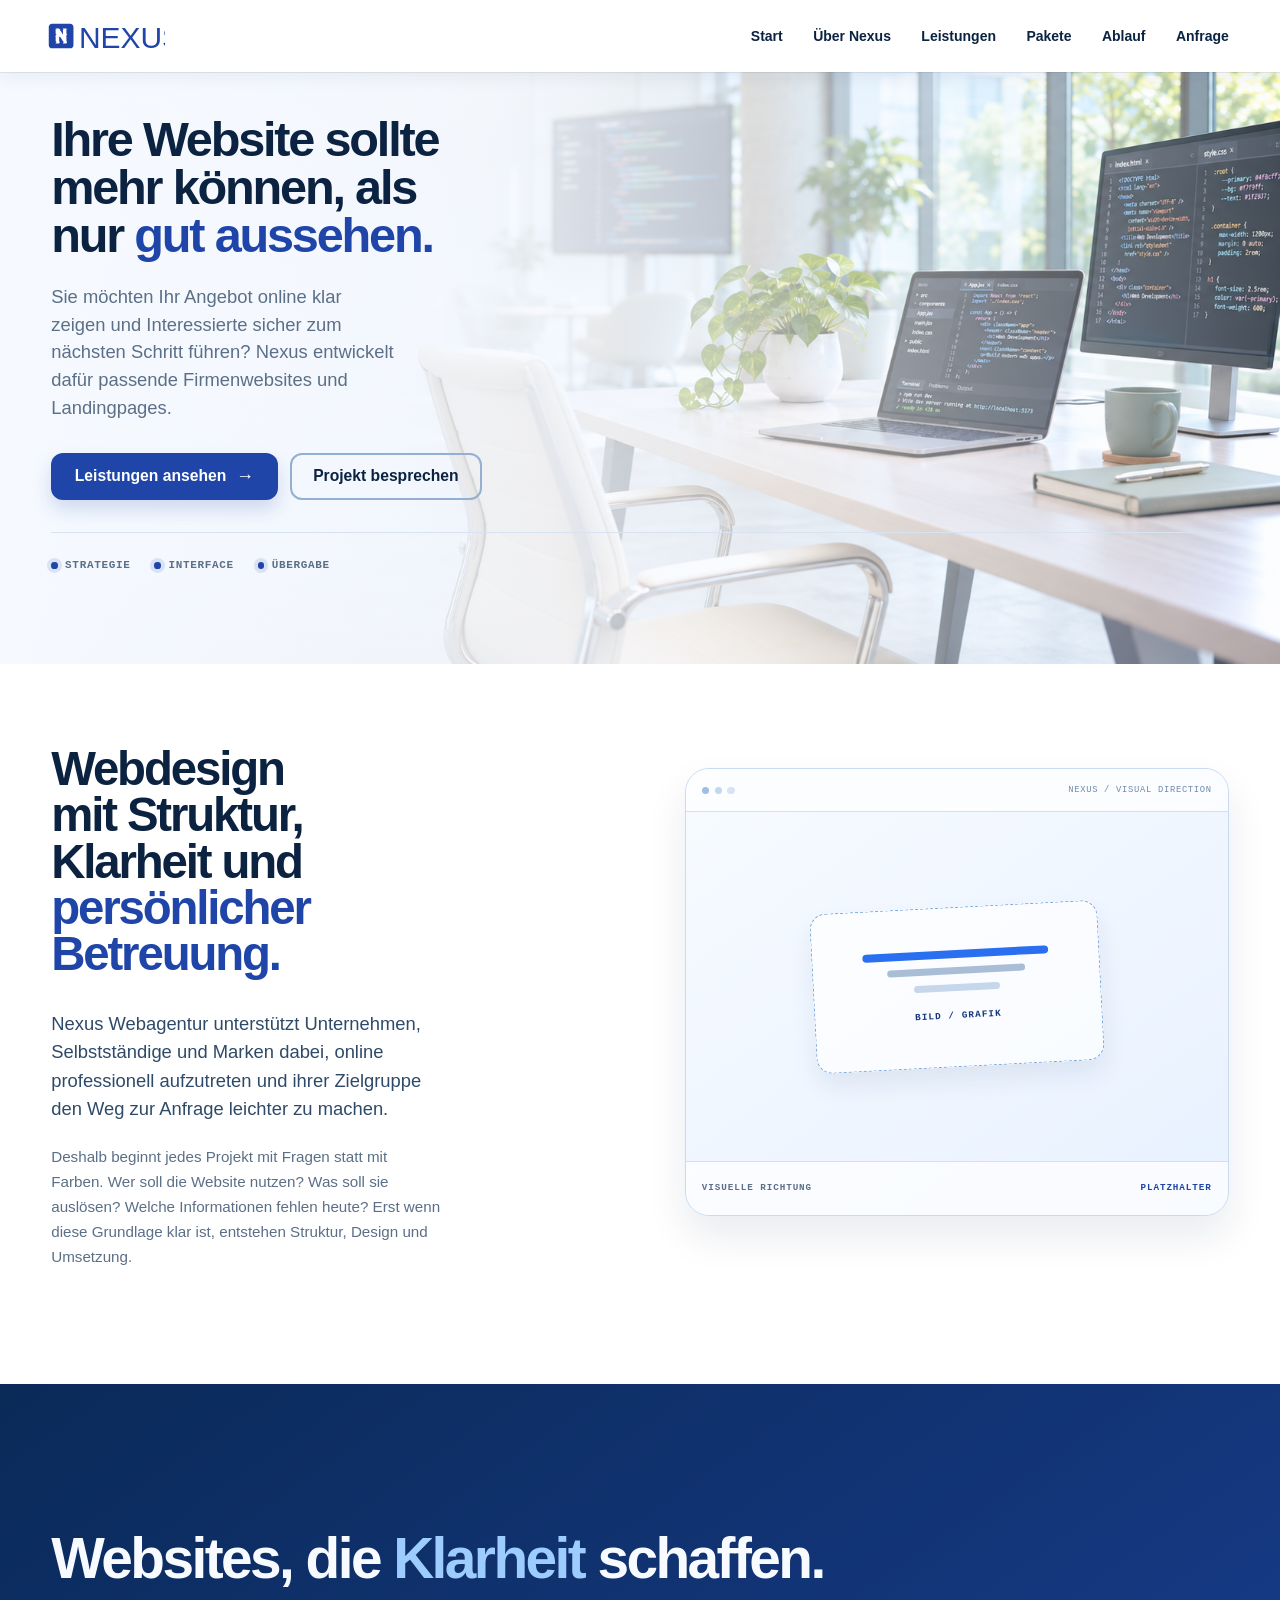
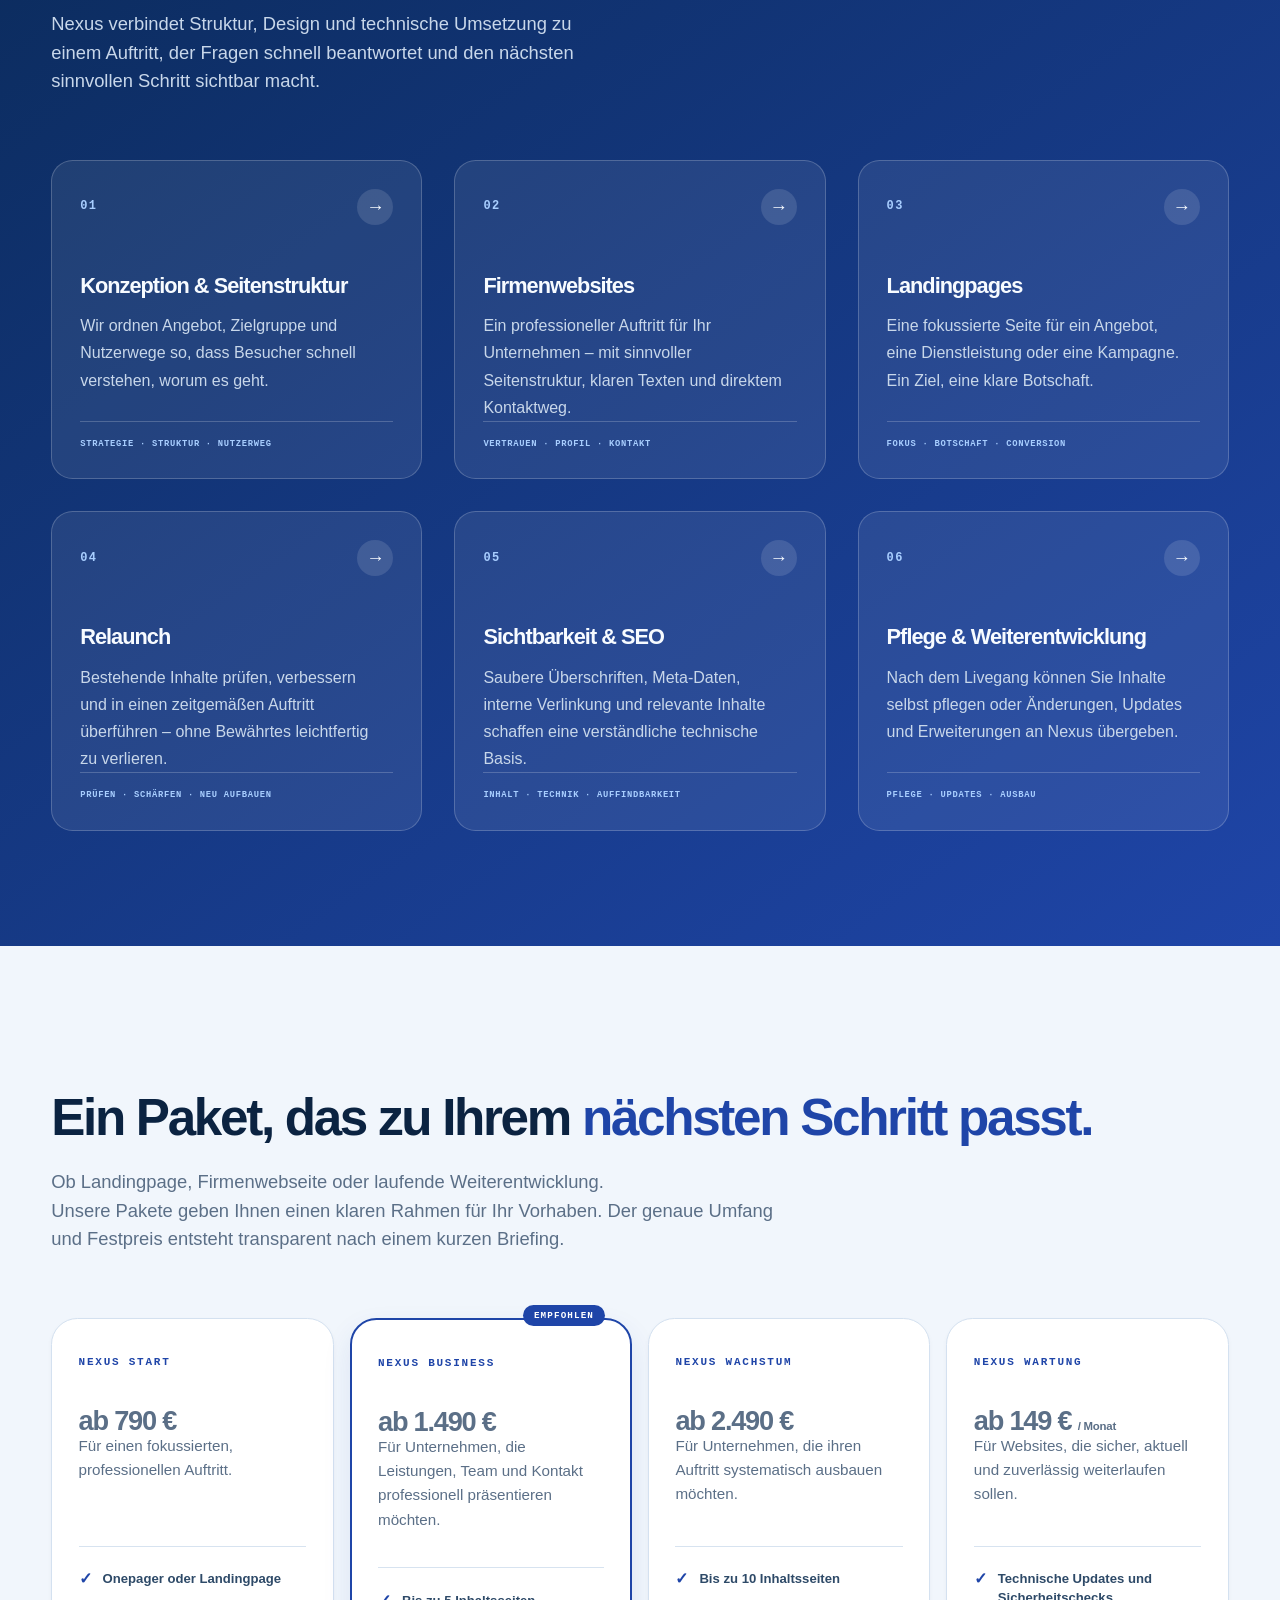
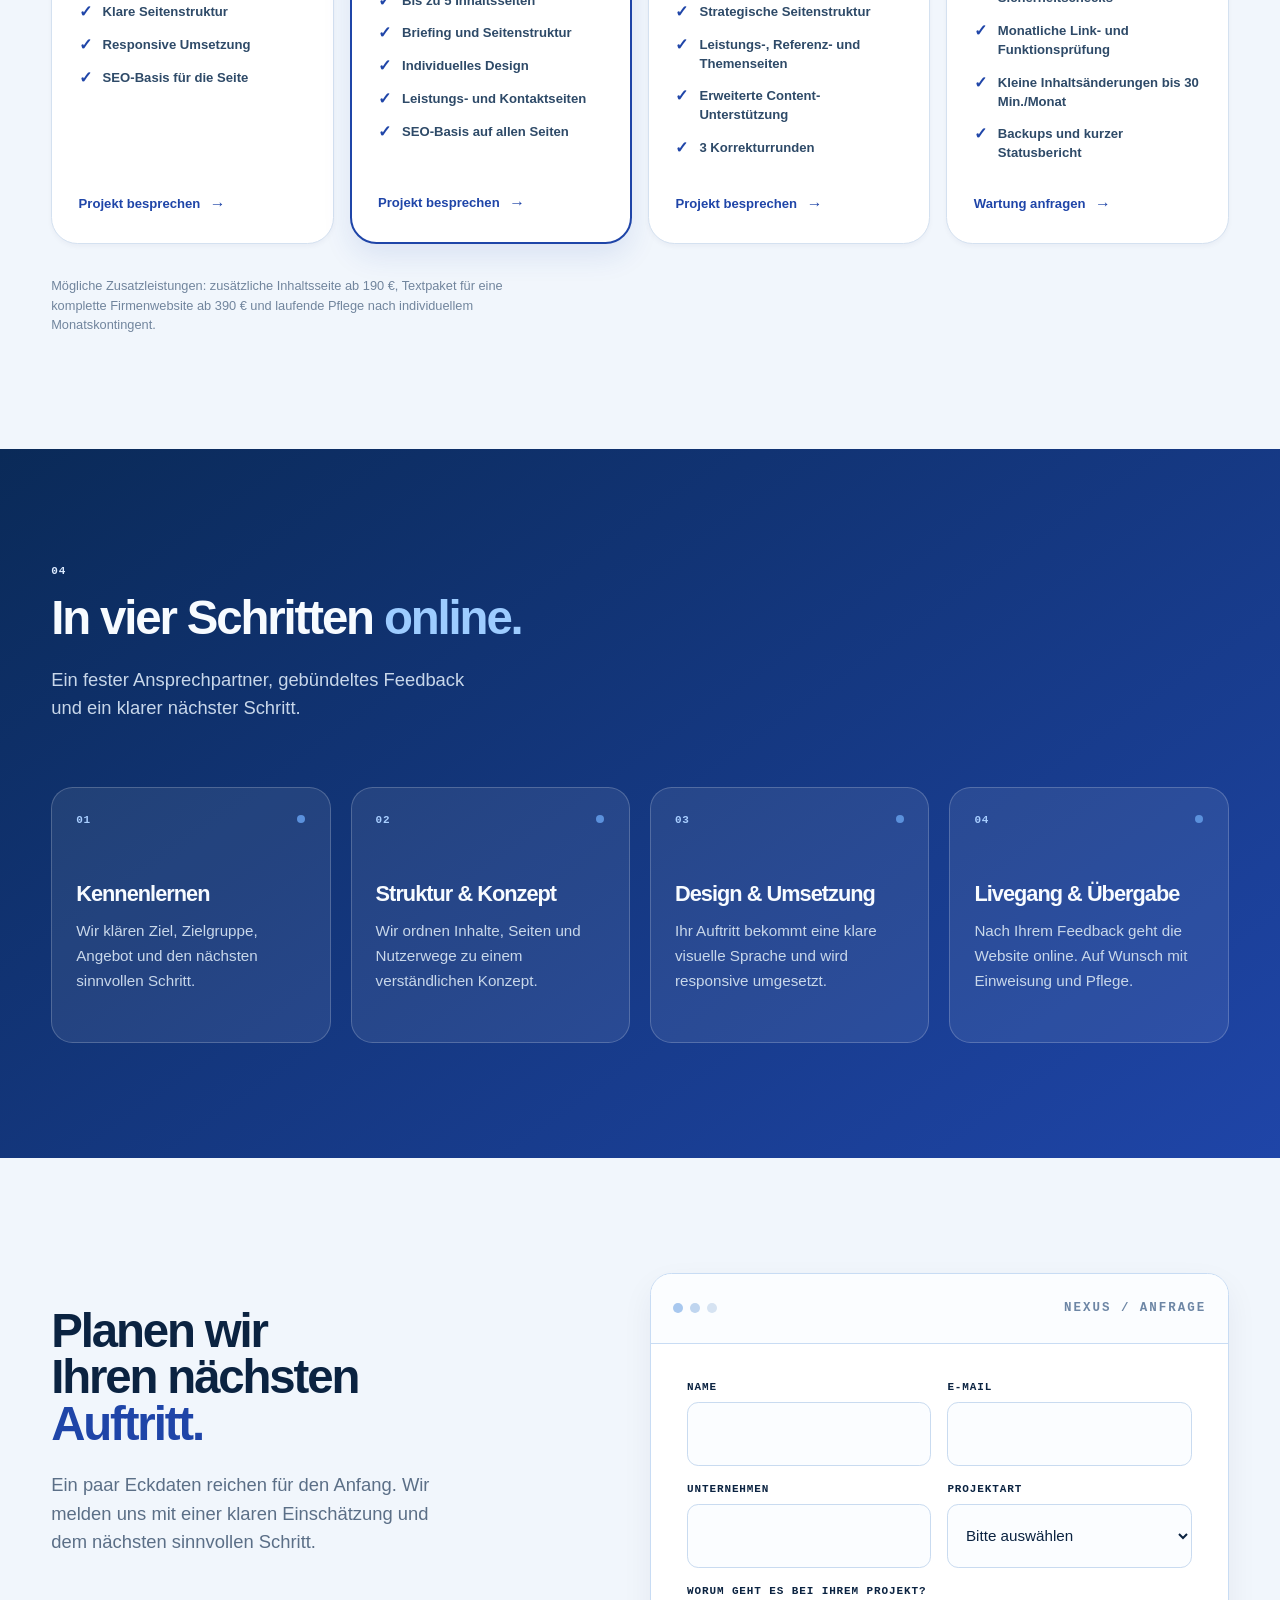
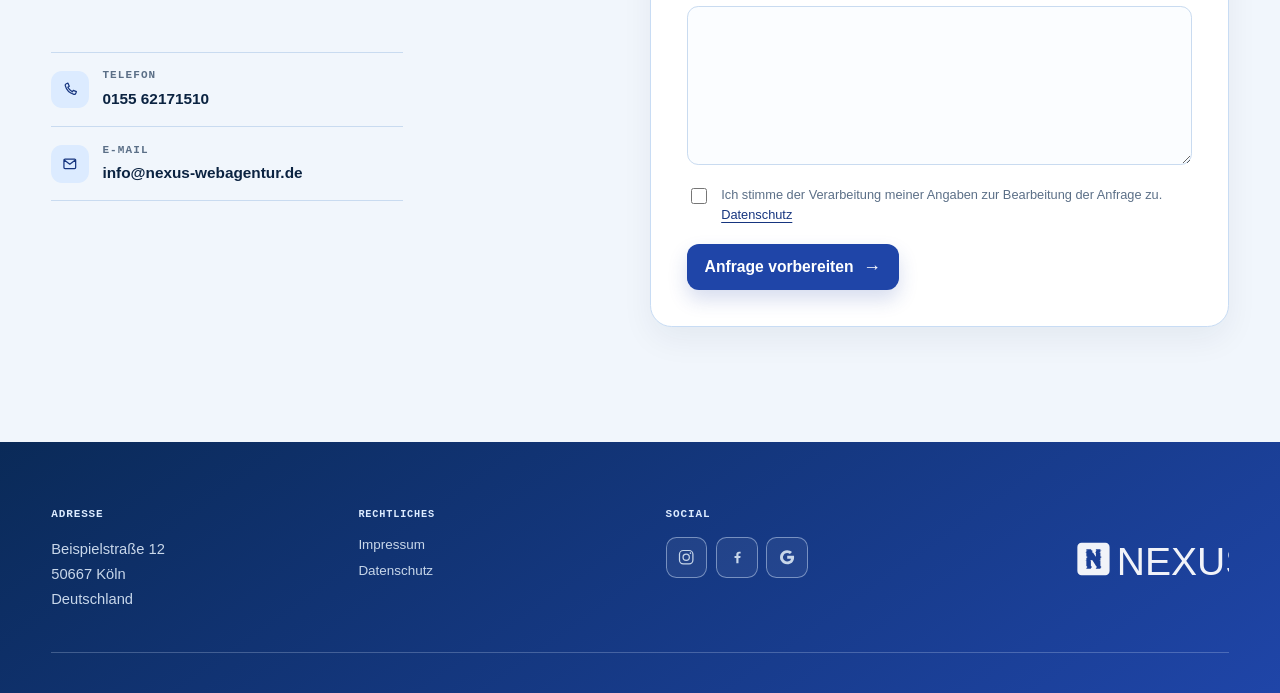
==== pilot-website/index.html @ 5e04eb4c "Hide secondary hero action on mobile" ====
<!doctype html>
<html lang="de">
  <head>
    <meta charset="utf-8">
    <meta name="viewport" content="width=device-width, initial-scale=1">
    <meta name="robots" content="noindex,nofollow,noarchive">
    <meta name="description" content="Nexus entwickelt klare Firmenwebsites und Landingpages für Unternehmen – strukturiert, verständlich und auf den nächsten Schritt ausgerichtet.">
    <title>Nexus Webagentur · Websites und Landingpages</title>
    <link rel="stylesheet" href="styles.css?v=20261118r">
    <style id="nexus-hero-override">
      /* Nexus hero direction: full-width sticky navigation and the supplied original asset. */
      .site-header {
        position: sticky;
        inset-block-start: 0;
        inline-size: 100%;
        margin-block: 0 -4.5rem;
        border-block-end: 1px solid rgb(13 35 74 / 0.08);
        background: transparent !important;
        box-shadow: none;
        -webkit-backdrop-filter: none;
        backdrop-filter: none;
      }

      .site-header::before {
        position: fixed;
        inset-block-start: 0;
        inset-inline-start: 50%;
        inset-inline-end: auto;
        z-index: 0;
        inline-size: 100vw;
        block-size: 4.5rem;
        background: rgb(255 255 255 / 1);
        box-shadow: 0 0.35rem 1rem rgb(13 35 74 / 0.06);
        content: "";
        pointer-events: none;
        transform: translateX(-50%);
        transition: background 180ms ease;
      }

      .site-header[data-scrolled] {
        /* The sticky header itself owns the single full-width surface. */
        background: transparent !important;
        box-shadow: none;
        -webkit-backdrop-filter: none;
        backdrop-filter: none;
      }

      .site-header[data-scrolled]::before {
        background: rgb(255 255 255 / 0.78);
        box-shadow: 0 0.6rem 1.5rem rgb(13 35 74 / 0.1);
        -webkit-backdrop-filter: blur(1rem);
        backdrop-filter: blur(1rem);
      }

      .site-header > .header-inner {
        width: min(calc(100% - 2 * var(--gutter)), var(--content-max));
        max-inline-size: var(--content-max);
        margin-inline: auto;
        padding-inline-end: 0;
        position: relative;
        z-index: 1;
        /* Keep the full-width header as the only translucent surface. */
        border: 0 !important;
        border-radius: 0 !important;
        background: transparent !important;
        box-shadow: none !important;
        -webkit-backdrop-filter: none !important;
        backdrop-filter: none !important;
      }

      .primary-nav {
        justify-self: end;
      }

      .primary-nav ul {
        justify-content: flex-end;
        gap: 0.3rem;
      }

      @media (min-width: 901px) {
        .primary-nav {
          grid-column: 2 / -1;
        }

        .primary-nav li:last-child a {
          padding-inline-end: 0;
        }
      }

      .wordmark__logo {
        display: block;
        inline-size: clamp(7.5rem, 10vw, 9rem);
        block-size: auto;
        max-block-size: 2.35rem;
        object-fit: contain;
      }

      .section-rail {
        display: none !important;
      }

      .section-rail + main .container {
        max-inline-size: var(--content-max);
      }

      .hero {
        background:
          linear-gradient(90deg, rgb(247 250 255 / 0.96) 0%, rgb(247 250 255 / 0.84) 43%, rgb(247 250 255 / 0.18) 100%),
          url("assets/hero-background.png") center / cover no-repeat;
      }

      .hero-grid {
        grid-template-columns: minmax(0, 1fr);
        gap: clamp(2rem, 5vw, 5rem);
        min-block-size: auto;
        padding-block: clamp(5rem, 9vw, 8rem) clamp(4rem, 7vw, 6rem);
      }

      .hero h1 {
        max-width: 20ch;
        font-size: var(--type-h1-size);
        line-height: 0.98;
      }

      .hero-title__accent {
        color: var(--color-signal-blue);
      }

      .hero__lead {
        max-width: 34ch;
        font-size: var(--type-lead-size);
      }

      .hero__actions .button,
      .button {
        border-radius: 0.75rem;
      }

      .hero__actions .button {
        padding-inline: 1.35rem;
      }

      .button__arrow {
        margin-inline-start: 0.6rem;
        font-size: 1.15em;
        line-height: 1;
      }

      .hero-media {
        display: none;
      }

      .hero-media img {
        display: block;
        inline-size: min(100%, 40rem);
        block-size: auto;
        object-fit: contain;
      }

      @media (max-width: 900px) {
        .hero {
          background:
            linear-gradient(90deg, rgb(247 250 255 / 0.96) 0%, rgb(247 250 255 / 0.84) 43%, rgb(247 250 255 / 0.18) 100%),
            url("assets/hero-mobile-code-portrait.png") center / cover no-repeat;
        }

        .site-header {
          margin-block-end: 0;
        }

        .primary-nav {
          justify-self: stretch;
        }

        .hero-grid {
          grid-template-columns: 1fr;
          padding-block-start: 3rem;
        }

        .hero-media {
          display: none;
        }

        .hero-media img {
          inline-size: min(100%, 34rem);
        }

        .hero::before {
          display: none;
        }
      }
    </style>
    <script src="site.js?v=20261117o" defer></script>
  </head>
  <body class="site-home">
    <a class="skip-link" href="#main">Zum Inhalt springen</a>

    <header class="site-header">
      <div class="container header-inner">
        <a class="wordmark" href="#start" aria-label="Nexus Startseite">
          <img class="wordmark__logo" src="assets/nexus-logo.svg" alt="Nexus">
        </a>
        <button class="menu-toggle" type="button" data-menu-toggle aria-expanded="false" aria-controls="primary-menu">Menü</button>
        <nav class="primary-nav" id="primary-menu" aria-label="Hauptnavigation" data-content-plan-id="C-002">
          <ul>
            <li><a href="#start" aria-current="location">Start</a></li>
            <li><a href="#ueber-nexus">Über Nexus</a></li>
            <li><a href="#leistungen">Leistungen</a></li>
            <li><a href="#pakete">Pakete</a></li>
            <li><a href="#ablauf">Ablauf</a></li>
            <li><a href="#anfrage">Anfrage</a></li>
          </ul>
        </nav>
      </div>
    </header>

    <aside class="section-rail" data-section-rail aria-label="Schnellnavigation">
      <span class="section-rail__label">Abschnitte</span>
      <nav aria-label="Seitenabschnitte">
        <a href="#start" aria-label="Zum Abschnitt Start" aria-current="location"><span class="section-rail__number">–</span><span class="section-rail__name">Start</span></a>
        <a href="#ueber-nexus" aria-label="Zum Abschnitt Über Nexus"><span class="section-rail__number">01</span><span class="section-rail__name">Über Nexus</span></a>
        <a href="#leistungen" aria-label="Zum Abschnitt Leistungen"><span class="section-rail__number">02</span><span class="section-rail__name">Leistungen</span></a>
        <a href="#pakete" aria-label="Zum Abschnitt Pakete"><span class="section-rail__number">03</span><span class="section-rail__name">Pakete</span></a>
        <a href="#ablauf" aria-label="Zum Abschnitt Ablauf"><span class="section-rail__number">04</span><span class="section-rail__name">Ablauf</span></a>
        <a href="#anfrage" aria-label="Zum Abschnitt Anfrage"><span class="section-rail__number">05</span><span class="section-rail__name">Anfrage</span></a>
      </nav>
    </aside>

    <main id="main" tabindex="-1">
      <section class="hero" id="start" aria-labelledby="hero-title">
        <div class="container hero-grid">
          <div class="hero__copy">
            <h1 id="hero-title">Ihre Website sollte mehr können, als nur <span class="hero-title__accent">gut aussehen.</span></h1>
            <p class="hero__lead">Sie möchten Ihr Angebot online klar zeigen und Interessierte sicher zum nächsten Schritt führen? Nexus entwickelt dafür passende Firmenwebsites und Landingpages.</p>
            <div class="hero__actions">
              <a class="button button--signal" href="#leistungen">Leistungen ansehen <span class="button__arrow" aria-hidden="true">→</span></a>
              <a class="button button--outline-light" href="#anfrage">Projekt besprechen</a>
            </div>
            <div class="hero__signal-rail" aria-label="Arbeitsfelder">
              <span>Strategie</span>
              <span>Interface</span>
              <span>Übergabe</span>
            </div>
          </div>

          <div class="hero-media">
            <svg class="hero-vector" viewBox="0 0 820 590" role="img" aria-labelledby="hero-vector-title hero-vector-desc">
              <title id="hero-vector-title">Digitale Website mit mehr Anfragen</title>
              <desc id="hero-vector-desc">Eine responsive Website auf Laptop und Smartphone mit Anfrage-, Analyse- und Kontaktkarten.</desc>
              <defs>
                <linearGradient id="hero-vector-screen" x1="0" x2="1" y1="0" y2="1">
                  <stop offset="0" stop-color="#f9fbff" />
                  <stop offset="1" stop-color="#dceaff" />
                </linearGradient>
                <linearGradient id="hero-vector-blue" x1="0" x2="1" y1="0" y2="1">
                  <stop offset="0" stop-color="#1f45a8" />
                  <stop offset="1" stop-color="#1f45a8" />
                </linearGradient>
                <linearGradient id="hero-vector-card" x1="0" x2="1" y1="0" y2="1">
                  <stop offset="0" stop-color="#ffffff" />
                  <stop offset="1" stop-color="#f0f6ff" />
                </linearGradient>
                <filter id="hero-vector-shadow" x="-30%" y="-30%" width="160%" height="180%">
                  <feDropShadow dx="0" dy="14" stdDeviation="13" flood-color="#183861" flood-opacity="0.18" />
                </filter>
                <filter id="hero-vector-soft-shadow" x="-30%" y="-30%" width="160%" height="180%">
                  <feDropShadow dx="0" dy="8" stdDeviation="7" flood-color="#183861" flood-opacity="0.16" />
                </filter>
                <clipPath id="hero-vector-screen-clip">
                  <rect x="190" y="138" width="500" height="276" rx="8" />
                </clipPath>
              </defs>

              <g class="hero-vector__ground" aria-hidden="true">
                <rect x="126" y="500" width="584" height="14" rx="7" fill="#9eb8d8" opacity="0.28" />
              </g>

              <g class="hero-vector__laptop" filter="url(#hero-vector-shadow)">
                <rect x="172" y="92" width="536" height="342" rx="24" fill="#f9fbff" stroke="#23344f" stroke-width="7" />
                <rect x="190" y="111" width="500" height="303" rx="8" fill="url(#hero-vector-screen)" />
                <g clip-path="url(#hero-vector-screen-clip)">
                  <rect x="190" y="138" width="80" height="276" fill="#102f61" />
                  <text x="207" y="166" fill="#a9c8f4" font-family="Avenir Next, Segoe UI, sans-serif" font-size="10" font-weight="700" letter-spacing="1.8">NEXUS / WEB</text>
                  <rect x="208" y="188" width="44" height="6" rx="3" fill="#ffffff" />
                  <rect x="208" y="207" width="36" height="5" rx="2.5" fill="#8199ba" />
                  <rect x="208" y="224" width="48" height="5" rx="2.5" fill="#8199ba" />
                  <rect x="208" y="241" width="30" height="5" rx="2.5" fill="#8199ba" />
                  <rect x="202" y="273" width="55" height="24" rx="12" fill="#1f45a8" />
                  <text x="280" y="161" fill="#5b6f87" font-family="SF Mono, Menlo, monospace" font-size="9" font-weight="700" letter-spacing="1.4">NEXUS / CONVERSION SYSTEM</text>
                  <text x="280" y="205" fill="#0b2341" font-family="Avenir Next, Segoe UI, sans-serif" font-size="25" font-weight="800" letter-spacing="-0.8">Mehr Anfragen.</text>
                  <text x="280" y="228" fill="#1f45a8" font-family="Avenir Next, Segoe UI, sans-serif" font-size="15" font-weight="700">Klarer Kontakt.</text>
                  <rect x="280" y="250" width="154" height="8" rx="4" fill="#8199ba" opacity="0.9" />
                  <rect x="280" y="266" width="126" height="7" rx="3.5" fill="#bfd0e5" />
                  <rect x="280" y="282" width="92" height="7" rx="3.5" fill="#d4e0ef" />
                  <text x="280" y="310" fill="#5b6f87" font-family="SF Mono, Menlo, monospace" font-size="7.5" font-weight="700" letter-spacing="1">STRATEGIE / INTERFACE</text>
                  <rect x="280" y="322" width="154" height="7" rx="3.5" fill="#a9bfdc" />
                  <rect x="280" y="338" width="128" height="7" rx="3.5" fill="#d4e0ef" />
                  <rect x="280" y="358" width="84" height="22" rx="11" fill="url(#hero-vector-blue)" />
                  <text x="305" y="372" fill="#ffffff" font-family="Avenir Next, Segoe UI, sans-serif" font-size="8.5" font-weight="800">Kontakt</text>
                  <rect x="464" y="250" width="192" height="144" rx="10" fill="#ffffff" stroke="#bfd2eb" stroke-width="2" />
                  <rect x="478" y="264" width="164" height="84" rx="7" fill="#edf4ff" stroke="#d1e0f2" stroke-width="1.5" stroke-dasharray="5 4" />
                  <path d="M493 325l23-28 18 16 24-26 28 28" fill="none" stroke="#1f45a8" stroke-width="3" stroke-linecap="round" stroke-linejoin="round" />
                  <circle cx="606" cy="287" r="7" fill="#dcebff" />
                  <path d="M602 287h8m-4-4v8" stroke="#1f45a8" stroke-width="1.7" stroke-linecap="round" />
                  <rect x="493" y="365" width="76" height="5" rx="2.5" fill="#8199ba" />
                  <rect x="493" y="378" width="116" height="5" rx="2.5" fill="#d4e0ef" />
                  <text x="493" y="370" fill="#1f45a8" font-family="SF Mono, Menlo, monospace" font-size="7" font-weight="700" letter-spacing="0.8">BILD / UI</text>
                </g>
                <rect x="190" y="111" width="500" height="27" rx="8" fill="#edf2f9" />
                <circle cx="210" cy="124" r="5" fill="#ef4d4d" />
                <circle cx="227" cy="124" r="5" fill="#f6b73c" />
                <circle cx="244" cy="124" r="5" fill="#54a947" />
                <rect x="275" y="120" width="78" height="8" rx="4" fill="#a9b8ca" />
                <rect x="602" y="119" width="56" height="10" rx="5" fill="#1f45a8" />
                <path d="M126 448H712L665 485H174Z" fill="#d8e2ef" stroke="#23344f" stroke-width="5" stroke-linejoin="round" />
                <path d="M174 485H665" stroke="#9eb1c9" stroke-width="5" stroke-linecap="round" />
              </g>

              <g class="hero-vector__phone" transform="rotate(-5 175 363)" filter="url(#hero-vector-soft-shadow)">
                <rect x="96" y="218" width="158" height="292" rx="28" fill="#ffffff" stroke="#23344f" stroke-width="6" />
                <rect x="110" y="245" width="130" height="245" rx="17" fill="#f4f8ff" />
                <rect x="151" y="230" width="48" height="8" rx="4" fill="#23344f" />
                <text x="124" y="271" fill="#1f45a8" font-family="SF Mono, Menlo, monospace" font-size="8" font-weight="700" letter-spacing="1">NEXUS</text>
                <rect x="124" y="292" width="86" height="8" rx="4" fill="#0b2341" />
                <rect x="124" y="309" width="66" height="7" rx="3.5" fill="#8199ba" />
                <rect x="124" y="326" width="77" height="7" rx="3.5" fill="#bfd0e5" />
                <rect x="124" y="350" width="102" height="62" rx="10" fill="#dcebff" />
                <path d="M132 399l22-28 20 16 22-24 22 23" fill="none" stroke="#1f45a8" stroke-width="3" stroke-linecap="round" stroke-linejoin="round" />
                <rect x="124" y="430" width="102" height="26" rx="13" fill="#1f45a8" />
                <text x="139" y="447" fill="#ffffff" font-family="Avenir Next, Segoe UI, sans-serif" font-size="8" font-weight="800" textLength="73" lengthAdjust="spacingAndGlyphs">Anfrage senden</text>
                <rect x="124" y="467" width="57" height="6" rx="3" fill="#8199ba" />
                <rect x="124" y="480" width="76" height="6" rx="3" fill="#d0dceb" />
              </g>

              <g class="hero-vector__float hero-vector__float--analytics" filter="url(#hero-vector-soft-shadow)">
                <rect x="72" y="86" width="190" height="112" rx="16" fill="url(#hero-vector-card)" stroke="#bfd2eb" stroke-width="2" />
                <text x="92" y="111" fill="#5b6f87" font-family="Avenir Next, Segoe UI, sans-serif" font-size="12" font-weight="800">Anfragen</text>
                <text x="92" y="137" fill="#0b2341" font-family="Avenir Next, Segoe UI, sans-serif" font-size="25" font-weight="800">+38%</text>
                <path d="M94 176c20-25 34-4 49-26s27 9 42-9 31 5 55-30" fill="none" stroke="#1f45a8" stroke-width="4" stroke-linecap="round" />
                <path d="M94 180H238" stroke="#d7e3f0" stroke-width="2" />
              </g>

              <g class="hero-vector__float hero-vector__float--inquiry" filter="url(#hero-vector-soft-shadow)">
                <rect x="656" y="214" width="146" height="137" rx="16" fill="url(#hero-vector-card)" stroke="#bfd2eb" stroke-width="2" />
                <rect x="672" y="230" width="30" height="30" rx="9" fill="#dcebff" />
                <path d="M680 241h14m-7-7v14" stroke="#1f45a8" stroke-width="2" stroke-linecap="round" />
                <text x="712" y="242" fill="#5b6f87" font-family="SF Mono, Menlo, monospace" font-size="7.5" font-weight="700" letter-spacing="0.8">ANFRAGE</text>
                <text x="672" y="279" fill="#0b2341" font-family="Avenir Next, Segoe UI, sans-serif" font-size="10.5" font-weight="800">Projekt anfragen</text>
                <rect x="672" y="291" width="114" height="13" rx="6.5" fill="#edf4ff" stroke="#d5e2f2" stroke-width="1" />
                <rect x="672" y="311" width="114" height="13" rx="6.5" fill="#edf4ff" stroke="#d5e2f2" stroke-width="1" />
                <rect x="672" y="331" width="114" height="14" rx="7" fill="url(#hero-vector-blue)" />
                <text x="709" y="341" fill="#ffffff" font-family="Avenir Next, Segoe UI, sans-serif" font-size="7.3" font-weight="800" textLength="40" lengthAdjust="spacingAndGlyphs">STARTEN</text>
              </g>
            </svg>
          </div>
        </div>
      </section>

      <section class="section section--surface about-section" id="ueber-nexus" aria-labelledby="ueber-nexus-title">
        <div class="container">
          <div class="about-grid">
            <div class="about-copy">
              <p class="section-index">01 / ÜBER NEXUS</p>
              <h2 id="ueber-nexus-title">Webdesign mit Struktur, Klarheit und <span class="section-title__accent">persönlicher Betreuung.</span></h2>
              <div class="about-copy__text">
                <p class="about-copy__lead">Nexus Webagentur unterstützt Unternehmen, Selbstständige und Marken dabei, online professionell aufzutreten und ihrer Zielgruppe den Weg zur Anfrage leichter zu machen.</p>
                <p>Deshalb beginnt jedes Projekt mit Fragen statt mit Farben. Wer soll die Website nutzen? Was soll sie auslösen? Welche Informationen fehlen heute? Erst wenn diese Grundlage klar ist, entstehen Struktur, Design und Umsetzung.</p>
              </div>
            </div>

            <div class="about-visual">
              <div class="about-placeholder" role="img" aria-label="Visueller Platzhalter für eine spätere Bild- oder Grafikdatei">
                <div class="about-placeholder__chrome"><span></span><span></span><span></span><small>nexus / visual direction</small></div>
                <div class="about-placeholder__canvas">
                  <div class="about-placeholder__frame">
                    <span class="about-placeholder__bar about-placeholder__bar--long"></span>
                    <span class="about-placeholder__bar about-placeholder__bar--medium"></span>
                    <span class="about-placeholder__bar about-placeholder__bar--short"></span>
                    <span class="about-placeholder__label">Bild / Grafik</span>
                  </div>
                </div>
                <div class="about-placeholder__footer"><span>VISUELLE RICHTUNG</span><b>PLATZHALTER</b></div>
              </div>
            </div>
          </div>

        </div>
      </section>

      <section class="section section--dark" id="leistungen" aria-labelledby="leistungen-title" data-content-plan-id="C-104">
        <div class="container">
          <div class="section-intro section-intro--stacked">
            <div>
              <p class="section-index">02 / LEISTUNGEN</p>
              <h2 id="leistungen-title">Websites, die <span class="section-title__accent">Klarheit</span> schaffen.</h2>
            </div>
            <p class="section-intro__lead">Nexus verbindet Struktur, Design und technische Umsetzung zu einem Auftritt, der Fragen schnell beantwortet und den nächsten sinnvollen Schritt sichtbar macht.</p>
          </div>

          <div class="service-grid">
            <a class="service-card" href="leistung-konzeption.html">
              <div class="service-card__top">
                <span class="service-card__number">01</span>
                <span class="service-card__arrow" aria-hidden="true">→</span>
              </div>
              <h3>Konzeption &amp; Seitenstruktur</h3>
              <p>Wir ordnen Angebot, Zielgruppe und Nutzerwege so, dass Besucher schnell verstehen, worum es geht.</p>
              <span class="service-card__tag">Strategie · Struktur · Nutzerweg</span>
            </a>
            <a class="service-card" href="leistung-firmenwebsites.html">
              <div class="service-card__top">
                <span class="service-card__number">02</span>
                <span class="service-card__arrow" aria-hidden="true">→</span>
              </div>
              <h3>Firmenwebsites</h3>
              <p>Ein professioneller Auftritt für Ihr Unternehmen – mit sinnvoller Seitenstruktur, klaren Texten und direktem Kontaktweg.</p>
              <span class="service-card__tag">Vertrauen · Profil · Kontakt</span>
            </a>
            <a class="service-card" href="leistung-landingpages.html">
              <div class="service-card__top">
                <span class="service-card__number">03</span>
                <span class="service-card__arrow" aria-hidden="true">→</span>
              </div>
              <h3>Landingpages</h3>
              <p>Eine fokussierte Seite für ein Angebot, eine Dienstleistung oder eine Kampagne. Ein Ziel, eine klare Botschaft.</p>
              <span class="service-card__tag">Fokus · Botschaft · Conversion</span>
            </a>
            <a class="service-card" href="leistung-relaunch.html">
              <div class="service-card__top">
                <span class="service-card__number">04</span>
                <span class="service-card__arrow" aria-hidden="true">→</span>
              </div>
              <h3>Relaunch</h3>
              <p>Bestehende Inhalte prüfen, verbessern und in einen zeitgemäßen Auftritt überführen – ohne Bewährtes leichtfertig zu verlieren.</p>
              <span class="service-card__tag">Prüfen · Schärfen · Neu aufbauen</span>
            </a>
            <a class="service-card" href="leistung-seo.html">
              <div class="service-card__top">
                <span class="service-card__number">05</span>
                <span class="service-card__arrow" aria-hidden="true">→</span>
              </div>
              <h3>Sichtbarkeit &amp; SEO</h3>
              <p>Saubere Überschriften, Meta-Daten, interne Verlinkung und relevante Inhalte schaffen eine verständliche technische Basis.</p>
              <span class="service-card__tag">Inhalt · Technik · Auffindbarkeit</span>
            </a>
            <a class="service-card" href="leistung-pflege.html">
              <div class="service-card__top">
                <span class="service-card__number">06</span>
                <span class="service-card__arrow" aria-hidden="true">→</span>
              </div>
              <h3>Pflege &amp; Weiterentwicklung</h3>
              <p>Nach dem Livegang können Sie Inhalte selbst pflegen oder Änderungen, Updates und Erweiterungen an Nexus übergeben.</p>
              <span class="service-card__tag">Pflege · Updates · Ausbau</span>
            </a>
          </div>
        </div>
      </section>

      <section class="section section--surface" id="pakete" aria-labelledby="pakete-title">
        <div class="container">
          <div class="section-intro section-intro--stacked">
            <div>
              <p class="section-index">03 / PAKETE</p>
              <h2 id="pakete-title">Ein Paket, das zu Ihrem <span class="section-title__accent">nächsten Schritt passt.</span></h2>
            </div>
            <p class="section-intro__lead">Ob Landingpage, Firmenwebseite oder laufende Weiterentwicklung.<br>Unsere Pakete geben Ihnen einen klaren Rahmen für Ihr Vorhaben. Der genaue Umfang und Festpreis entsteht transparent nach einem kurzen Briefing.</p>
          </div>

          <div class="package-grid">
            <article class="package-slot">
              <span class="package-slot__type">Nexus Start</span>
              <p class="package-price">ab 790 €</p>
              <p class="package-description">Für einen fokussierten, professionellen Auftritt.</p>
              <ul class="package-features">
                <li><span aria-hidden="true">✓</span>Onepager oder Landingpage</li>
                <li><span aria-hidden="true">✓</span>Klare Seitenstruktur</li>
                <li><span aria-hidden="true">✓</span>Responsive Umsetzung</li>
                <li><span aria-hidden="true">✓</span>SEO-Basis für die Seite</li>
              </ul>
              <a class="package-cta" href="#anfrage">Projekt besprechen <span aria-hidden="true">→</span></a>
            </article>
            <article class="package-slot package-slot--featured">
              <span class="package-badge">Empfohlen</span>
              <span class="package-slot__type">Nexus Business</span>
              <p class="package-price">ab 1.490 €</p>
              <p class="package-description">Für Unternehmen, die Leistungen, Team und Kontakt professionell präsentieren möchten.</p>
              <ul class="package-features">
                <li><span aria-hidden="true">✓</span>Bis zu 5 Inhaltsseiten</li>
                <li><span aria-hidden="true">✓</span>Briefing und Seitenstruktur</li>
                <li><span aria-hidden="true">✓</span>Individuelles Design</li>
                <li><span aria-hidden="true">✓</span>Leistungs- und Kontaktseiten</li>
                <li><span aria-hidden="true">✓</span>SEO-Basis auf allen Seiten</li>
              </ul>
              <a class="package-cta" href="#anfrage">Projekt besprechen <span aria-hidden="true">→</span></a>
            </article>
            <article class="package-slot">
              <span class="package-slot__type">Nexus Wachstum</span>
              <p class="package-price">ab 2.490 €</p>
              <p class="package-description">Für Unternehmen, die ihren Auftritt systematisch ausbauen möchten.</p>
              <ul class="package-features">
                <li><span aria-hidden="true">✓</span>Bis zu 10 Inhaltsseiten</li>
                <li><span aria-hidden="true">✓</span>Strategische Seitenstruktur</li>
                <li><span aria-hidden="true">✓</span>Leistungs-, Referenz- und Themenseiten</li>
                <li><span aria-hidden="true">✓</span>Erweiterte Content-Unterstützung</li>
                <li><span aria-hidden="true">✓</span>3 Korrekturrunden</li>
              </ul>
              <a class="package-cta" href="#anfrage">Projekt besprechen <span aria-hidden="true">→</span></a>
            </article>
            <article class="package-slot package-slot--maintenance">
              <span class="package-slot__type">Nexus Wartung</span>
              <p class="package-price">ab 149 € <small>/ Monat</small></p>
              <p class="package-description">Für Websites, die sicher, aktuell und zuverlässig weiterlaufen sollen.</p>
              <ul class="package-features">
                <li><span aria-hidden="true">✓</span>Technische Updates und Sicherheitschecks</li>
                <li><span aria-hidden="true">✓</span>Monatliche Link- und Funktionsprüfung</li>
                <li><span aria-hidden="true">✓</span>Kleine Inhaltsänderungen bis 30 Min./Monat</li>
                <li><span aria-hidden="true">✓</span>Backups und kurzer Statusbericht</li>
              </ul>
              <a class="package-cta" href="#anfrage">Wartung anfragen <span aria-hidden="true">→</span></a>
            </article>
          </div>

          <p class="package-note">Mögliche Zusatzleistungen: zusätzliche Inhaltsseite ab 190 €, Textpaket für eine komplette Firmenwebsite ab 390 € und laufende Pflege nach individuellem Monatskontingent.</p>
        </div>
      </section>

      <section class="section section--dark" id="ablauf" aria-labelledby="ablauf-title" data-content-plan-id="C-105">
        <div class="container">
          <div class="section-intro section-intro--stacked">
            <div>
              <p class="section-index">04 / ABLAUF</p>
              <h2 id="ablauf-title">In vier Schritten <span class="section-title__accent">online.</span></h2>
            </div>
            <p class="section-intro__lead">Ein fester Ansprechpartner, gebündeltes Feedback und ein klarer nächster Schritt.</p>
          </div>

          <ol class="process-rail">
            <li class="process-step"><span class="process-step__number">01</span><h3>Kennenlernen</h3><p>Wir klären Ziel, Zielgruppe, Angebot und den nächsten sinnvollen Schritt.</p></li>
            <li class="process-step"><span class="process-step__number">02</span><h3>Struktur &amp; Konzept</h3><p>Wir ordnen Inhalte, Seiten und Nutzerwege zu einem verständlichen Konzept.</p></li>
            <li class="process-step"><span class="process-step__number">03</span><h3>Design &amp; Umsetzung</h3><p>Ihr Auftritt bekommt eine klare visuelle Sprache und wird responsive umgesetzt.</p></li>
            <li class="process-step"><span class="process-step__number">04</span><h3>Livegang &amp; Übergabe</h3><p>Nach Ihrem Feedback geht die Website online. Auf Wunsch mit Einweisung und Pflege.</p></li>
          </ol>
        </div>
      </section>

      <section class="section section--surface inquiry-section" id="anfrage" aria-labelledby="anfrage-title">
        <div class="container">
          <div class="inquiry-layout">
            <div class="inquiry-copy">
              <p class="section-index">05 / ANFRAGE</p>
              <h2 id="anfrage-title">Planen wir Ihren nächsten <span class="section-title__accent">Auftritt.</span></h2>
              <p class="inquiry-copy__lead">Ein paar Eckdaten reichen für den Anfang. Wir melden uns mit einer klaren Einschätzung und dem nächsten sinnvollen Schritt.</p>

              <div class="inquiry-contact" aria-label="Direkter Kontakt">
                <a class="inquiry-contact__link" href="tel:+4915562171510">
                  <span class="inquiry-contact__icon" aria-hidden="true">
                    <svg viewBox="0 0 24 24" focusable="false"><path d="M7.2 3.8 9.5 3l1.8 4.2-2 1.4a15.2 15.2 0 0 0 6.1 6.1l1.4-2 4.2 1.8-.8 2.3a2.2 2.2 0 0 1-2.6 1.4A16.7 16.7 0 0 1 5.8 6.4a2.2 2.2 0 0 1 1.4-2.6Z" /></svg>
                  </span>
                  <span class="inquiry-contact__copy"><span>Telefon</span><strong>0155 62171510</strong></span>
                </a>
                <a class="inquiry-contact__link" href="mailto:info@nexus-webagentur.de">
                  <span class="inquiry-contact__icon" aria-hidden="true">
                    <svg viewBox="0 0 24 24" focusable="false"><path d="m4 6.5 8 6 8-6M5.5 5.5h13A1.5 1.5 0 0 1 20 7v10a1.5 1.5 0 0 1-1.5 1.5h-13A1.5 1.5 0 0 1 4 17V7a1.5 1.5 0 0 1 1.5-1.5Z" /></svg>
                  </span>
                  <span class="inquiry-contact__copy"><span>E-Mail</span><strong>info@nexus-webagentur.de</strong></span>
                </a>
              </div>
            </div>

            <div class="inquiry-panel">
              <div class="inquiry-browser" role="group" aria-label="Anfrageformular">
                <div class="inquiry-browser__bar">
                  <div class="inquiry-browser__dots" aria-hidden="true"><span></span><span></span><span></span></div>
                  <span class="inquiry-browser__title">NEXUS / ANFRAGE</span>
                </div>
                <div class="inquiry-browser__body">
                  <form class="inquiry-form" data-inquiry-form>
                    <div class="inquiry-fields">
                      <label class="inquiry-field">
                        <span>Name</span>
                        <input name="name" type="text" autocomplete="name" required>
                      </label>
                      <label class="inquiry-field">
                        <span>E-Mail</span>
                        <input name="email" type="email" autocomplete="email" required>
                      </label>
                      <label class="inquiry-field">
                        <span>Unternehmen</span>
                        <input name="company" type="text" autocomplete="organization">
                      </label>
                      <label class="inquiry-field">
                        <span>Projektart</span>
                        <select name="projectType" required>
                          <option value="" selected disabled>Bitte auswählen</option>
                          <option>Firmenwebsite</option>
                          <option>Landingpage</option>
                          <option>Relaunch</option>
                          <option>Pflege &amp; Weiterentwicklung</option>
                        </select>
                      </label>
                      <label class="inquiry-field inquiry-field--wide">
                        <span>Worum geht es bei Ihrem Projekt?</span>
                        <textarea name="message" rows="6" required></textarea>
                      </label>
                    </div>

                    <label class="inquiry-consent">
                      <input name="consent" type="checkbox" required>
                      <span>Ich stimme der Verarbeitung meiner Angaben zur Bearbeitung der Anfrage zu. <a href="datenschutz.html">Datenschutz</a></span>
                    </label>

                    <div class="inquiry-form__footer">
                      <button class="button button--signal" type="submit">Anfrage vorbereiten <span class="button__arrow" aria-hidden="true">→</span></button>
                      <p class="inquiry-status" data-form-status role="status" aria-live="polite"></p>
                    </div>
                  </form>
                </div>
              </div>
            </div>
          </div>
        </div>
      </section>

    </main>

    <footer class="site-footer" data-content-plan-id="C-003">
      <div class="container footer-grid">
        <div class="footer-address">
          <p class="footer-heading">Adresse</p>
          <address>Beispielstraße 12<br>50667 Köln<br>Deutschland</address>
        </div>
        <nav aria-label="Footer Rechtliches">
          <p class="footer-heading">Rechtliches</p>
          <ul class="footer-links">
            <li><a href="impressum.html">Impressum</a></li>
            <li><a href="datenschutz.html">Datenschutz</a></li>
          </ul>
        </nav>
        <div class="footer-social">
          <p class="footer-heading">Social</p>
          <div class="footer-social__links">
            <a href="https://www.instagram.com/" target="_blank" rel="noreferrer" aria-label="Instagram">
              <svg viewBox="0 0 24 24" aria-hidden="true"><rect x="3.25" y="3.25" width="17.5" height="17.5" rx="5"/><circle cx="12" cy="12" r="4.1"/><circle cx="17.5" cy="6.7" r="1" class="footer-social__dot"/></svg>
            </a>
            <a href="https://www.facebook.com/" target="_blank" rel="noreferrer" aria-label="Facebook">
              <svg viewBox="0 0 24 24" aria-hidden="true"><path d="M13.7 20v-7h2.35l.35-2.7H13.7V8.58c0-.78.22-1.31 1.34-1.31h1.43V4.85c-.25-.04-1.1-.1-2.1-.1-2.08 0-3.51 1.27-3.51 3.6v1.95H8.5V13h2.36v7h2.84Z"/></svg>
            </a>
            <a href="https://www.google.com/" target="_blank" rel="noreferrer" aria-label="Google">
              <svg viewBox="0 0 24 24" aria-hidden="true"><path d="M21 12.23c0-.7-.06-1.38-.18-2.03H12v3.84h5.05a4.32 4.32 0 0 1-1.87 2.84v2.36h3.03c1.77-1.63 2.79-4.03 2.79-7.01Z"/><path d="M12 21.2c2.53 0 4.65-.84 6.2-2.28l-3.03-2.36c-.84.56-1.92.9-3.17.9-2.44 0-4.5-1.65-5.24-3.87H3.63v2.44A9.36 9.36 0 0 0 12 21.2Z"/><path d="M6.76 13.59A5.62 5.62 0 0 1 6.47 12c0-.55.1-1.09.29-1.59V7.97H3.63A9.36 9.36 0 0 0 2.64 12c0 1.5.36 2.91.99 4.03l3.13-2.44Z"/><path d="M12 6.54c1.38 0 2.62.47 3.59 1.4l2.69-2.69C16.65 3.7 14.53 2.8 12 2.8a9.36 9.36 0 0 0-8.37 5.17l3.13 2.44C7.5 8.19 9.56 6.54 12 6.54Z"/></svg>
            </a>
          </div>
        </div>
        <div class="footer-brand">
          <a href="#start" aria-label="Nexus Startseite">
            <img class="footer-brand__logo" src="assets/nexus-logo.svg" alt="Nexus">
          </a>
        </div>
      </div>
    </footer>
  </body>
</html>
---- pilot-website/styles.css ----
:root {
  /* NEXUS THEME TOKENS — typography, color and spacing live here. */
  --color-ink: #0b2341;
  --color-ink-deep: #071a32;
  --color-text: #2e4a68;
  --color-muted: #5b6f87;
  --color-paper: #f5f9fe;
  --color-surface: #ffffff;
  --color-signal-blue: #1f45a8;
  --color-signal-blue-dark: #16357f;
  --color-mist-blue: #dcebff;
  --color-line: #d7e3f0;
  --color-line-dark: rgb(255 255 255 / 0.28);
  --color-on-dark: #f7fbff;
  --color-on-dark-muted: #c8d7ea;
  --color-focus-light: #1f45a8;
  --color-focus-dark: #bfd7ff;
  --color-white: #ffffff;
  --color-section-soft: #f6faff;
  --color-card-border: #d7e3f1;
  --color-dark-start: #0a2a58;
  --color-dark-end: #1f45a8;

  --font-sans: "Avenir Next", "Segoe UI", Arial, sans-serif;
  --font-display: var(--font-sans);
  --font-body: var(--font-sans);
  --font-mono: "SF Mono", Menlo, Consolas, monospace;

  --type-h1-size: clamp(2.4rem, 3.8vw, 3.95rem);
  --type-h2-size: clamp(2.2rem, 3.7vw, 3.55rem);
  --type-h3-size: clamp(1.15rem, 1.7vw, 1.4rem);
  --type-body-size: 0.98rem;
  --type-lead-size: clamp(1rem, 1.45vw, 1.15rem);
  --type-label-size: 0.6875rem;
  --type-heading-weight: 650;
  --type-body-weight: 400;
  --type-heading-tracking: -0.045em;
  --type-body-line-height: 1.6;

  --content-max: 77rem;
  --measure: 68ch;
  --gutter: clamp(1rem, 4vw, 4rem);
  --header-overlap: 5.5rem;
  --space-section: clamp(4rem, 9vw, 8rem);
  --radius-sm: 0.5rem;
  --radius-md: 1rem;
  --radius-pill: 999px;
  --shadow-glass: 0 1rem 3rem rgb(31 69 168 / 0.14), inset 0 1px 0 rgb(255 255 255 / 0.9);
  --shadow-panel: 0 1.5rem 3.5rem rgb(11 35 65 / 0.13);
}

*,
*::before,
*::after {
  box-sizing: border-box;
}

html {
  scroll-behavior: smooth;
  scroll-padding-block-start: 7rem;
}

body {
  min-width: 20rem;
  margin: 0;
  overflow-x: hidden;
  background: var(--color-paper);
  color: var(--color-text);
  font-family: var(--font-body);
  font-size: var(--type-body-size);
  line-height: var(--type-body-line-height);
  overflow-wrap: break-word;
}

a {
  color: var(--color-signal-blue-dark);
  text-underline-offset: 0.22em;
}

a:hover {
  color: var(--color-signal-blue);
}

button,
a {
  -webkit-tap-highlight-color: transparent;
}

button {
  font: inherit;
}

main {
  display: block;
  overflow: hidden;
}

main:focus {
  outline: 0;
}

section[id],
main[id],
#kontakt-status {
  scroll-margin-block-start: 7rem;
}

h1,
h2,
h3,
p,
ul,
ol {
  margin-block-start: 0;
}

h1,
h2,
h3 {
  color: var(--color-ink);
  font-family: var(--font-display);
  letter-spacing: var(--type-heading-tracking);
  line-height: 1.02;
}

h1 {
  max-width: 11ch;
  margin-block-end: 1.5rem;
  font-size: var(--type-h1-size);
  font-weight: var(--type-heading-weight);
}

h2 {
  max-width: 15ch;
  margin-block-end: 1rem;
  font-size: var(--type-h2-size);
  font-weight: var(--type-heading-weight);
}

h3 {
  margin-block-end: 0.75rem;
  font-size: var(--type-h3-size);
  font-weight: var(--type-heading-weight);
  line-height: 1.15;
}

p,
li {
  max-width: var(--measure);
}

:where(a, button, summary):focus-visible {
  outline: 3px solid var(--color-focus-light);
  outline-offset: 3px;
}

.sr-only {
  position: absolute;
  inline-size: 1px;
  block-size: 1px;
  padding: 0;
  margin: -1px;
  overflow: hidden;
  clip: rect(0, 0, 0, 0);
  white-space: nowrap;
  border: 0;
}

:where(.preview-banner, .hero, .section--dark, .cta-band, .site-footer, .boundary-card--dark, .qa-card--dark) {
  --color-focus-light: var(--color-focus-dark);
}

.container {
  width: min(calc(100% - 2 * var(--gutter)), var(--content-max));
  margin-inline: auto;
}

.skip-link {
  position: absolute;
  inset-block-start: 0.75rem;
  inset-inline-start: 0.75rem;
  z-index: 100;
  padding: 0.65rem 0.9rem;
  border-radius: var(--radius-sm);
  background: var(--color-mist-blue);
  color: var(--color-ink-deep);
  font-weight: 800;
  transform: translateY(-200%);
}

.skip-link:focus-visible {
  transform: translateY(0);
}

.preview-banner {
  background: var(--color-ink-deep);
  color: var(--color-on-dark);
  font-family: var(--font-mono);
  font-size: 0.75rem;
  font-weight: 700;
  letter-spacing: 0.04em;
}

.preview-banner__inner {
  display: flex;
  align-items: center;
  flex-wrap: wrap;
  gap: 0.5rem 1.25rem;
  min-block-size: 2.75rem;
  padding-block: 0.625rem;
}

.preview-banner__label {
  display: inline-flex;
  align-items: center;
  gap: 0.55rem;
}

.preview-banner__dot {
  inline-size: 0.6rem;
  block-size: 0.6rem;
  flex: 0 0 auto;
  border-radius: 50%;
  background: var(--color-mist-blue);
  box-shadow: 0 0 0 0.25rem rgb(220 235 255 / 0.18);
}

.preview-banner__note {
  color: var(--color-on-dark-muted);
  font-family: var(--font-body);
  font-weight: 500;
  letter-spacing: 0;
}

.site-header {
  position: sticky;
  inset-block-start: max(0.75rem, env(safe-area-inset-top));
  z-index: 30;
  /* Let the first hero surface begin beneath the floating pill. */
  margin-block: 1rem calc(-1 * var(--header-overlap));
  background: transparent;
}

.header-inner {
  display: grid;
  grid-template-columns: auto minmax(0, 1fr) auto;
  align-items: center;
  gap: 0.75rem 1rem;
  min-block-size: 4.5rem;
  padding: 0.55rem 0.7rem 0.55rem 0;
  border: 1px solid rgb(255 255 255 / 0.9);
  border-radius: 1.25rem;
  /* Opaque first: this remains legible when backdrop-filter is unavailable. */
  background: rgb(255 255 255 / 0.96);
  box-shadow: var(--shadow-glass);
}

.wordmark {
  display: inline-flex;
  align-items: center;
  gap: 0.65rem;
  min-block-size: 2.75rem;
  color: var(--color-ink);
  text-decoration: none;
}

.wordmark:hover,
.wordmark:hover .wordmark__name {
  color: var(--color-signal-blue-dark);
}

.wordmark__mark {
  position: relative;
  display: grid;
  place-items: center;
  inline-size: 2.4rem;
  block-size: 2.4rem;
  overflow: hidden;
  border-radius: 50%;
  background: var(--color-signal-blue);
  color: var(--color-white);
  font-family: var(--font-mono);
  font-size: 1.05rem;
  font-weight: 800;
  box-shadow: 0 0.45rem 1rem rgb(31 69 168 / 0.22);
}

.wordmark__mark::after {
  position: absolute;
  inset-block-end: 0.3rem;
  inset-inline-end: 0.3rem;
  inline-size: 0.45rem;
  block-size: 0.45rem;
  border-radius: 50%;
  background: var(--color-mist-blue);
  content: "";
}

.wordmark__name {
  display: block;
  color: var(--color-ink);
  font-size: 1.12rem;
  font-weight: 800;
  letter-spacing: -0.04em;
  line-height: 1;
}

.wordmark__meta {
  display: block;
  margin-block-start: 0.25rem;
  color: var(--color-muted);
  font-family: var(--font-mono);
  font-size: 0.625rem;
  font-weight: 700;
  letter-spacing: 0.06em;
  line-height: 1.25;
}

.primary-nav {
  justify-self: end;
}

.primary-nav ul {
  display: flex;
  align-items: center;
  justify-content: flex-end;
  gap: 0.2rem;
  padding: 0;
  margin: 0;
  list-style: none;
}

.primary-nav a {
  position: relative;
  display: inline-flex;
  align-items: center;
  justify-content: center;
  min-block-size: 2.75rem;
  padding: 0.55rem 0.8rem;
  border-radius: var(--radius-pill);
  color: var(--color-ink);
  font-size: 0.875rem;
  font-weight: 700;
  text-decoration: none;
  white-space: nowrap;
}

.primary-nav a:not(.nav-cta)::after {
  position: absolute;
  inset-inline: 0.75rem;
  inset-block-end: 0.2rem;
  block-size: 0.14rem;
  border-radius: var(--radius-pill);
  background: var(--color-signal-blue);
  content: "";
  transform: scaleX(0);
  transform-origin: left center;
  transition: transform 180ms ease;
}

.primary-nav a:not(.nav-cta):hover,
.primary-nav a:not(.nav-cta):focus-visible,
.primary-nav a:not(.nav-cta)[aria-current="page"] {
  background: transparent;
  color: var(--color-signal-blue-dark);
}

.primary-nav a:not(.nav-cta):hover::after,
.primary-nav a:not(.nav-cta):focus-visible::after,
.primary-nav a:not(.nav-cta)[aria-current="page"]::after {
  transform: scaleX(1);
}

.primary-nav .nav-cta {
  margin-inline-start: 0.25rem;
  background: var(--color-signal-blue);
  color: var(--color-white);
  box-shadow: 0 0.45rem 1rem rgb(31 69 168 / 0.2);
}

.primary-nav .nav-cta:hover,
.primary-nav .nav-cta[aria-current="page"] {
  background: var(--color-signal-blue-dark);
  color: var(--color-white);
}

.primary-nav a:not(.nav-cta):active {
  background: transparent;
  color: var(--color-signal-blue-dark);
}

.primary-nav .nav-cta:active {
  background: var(--color-signal-blue-dark);
  color: var(--color-white);
}

.menu-toggle {
  display: none;
  align-items: center;
  justify-content: center;
  min-block-size: 2.75rem;
  min-inline-size: 2.75rem;
  padding: 0.55rem 0.8rem;
  border: 1px solid var(--color-line);
  border-radius: var(--radius-pill);
  background: rgb(255 255 255 / 0.5);
  color: var(--color-ink);
  cursor: pointer;
  font-size: 0.875rem;
  font-weight: 750;
}

.menu-toggle:hover,
.site-header[data-menu-open] .menu-toggle {
  border-color: var(--color-signal-blue);
  background: var(--color-mist-blue);
  color: var(--color-signal-blue-dark);
}

.section-rail {
  position: fixed;
  inset-block-start: 50%;
  inset-inline-end: clamp(1rem, 2.6vw, 2.75rem);
  z-index: 20;
  display: none;
  flex-direction: column;
  align-items: stretch;
  gap: 0.65rem;
  width: 12rem;
  padding: 0.7rem;
  border: 1px solid rgb(255 255 255 / 0.9);
  border-radius: 1.2rem;
  /* Opaque first: this remains legible when backdrop-filter is unavailable. */
  background: rgb(255 255 255 / 0.96);
  box-shadow: var(--shadow-glass);
  transform: translateY(-50%);
}

.section-rail__label {
  padding-inline: 0.35rem;
  color: var(--color-signal-blue-dark);
  font-family: var(--font-mono);
  font-size: 0.625rem;
  font-weight: 800;
  letter-spacing: 0.08em;
  line-height: 1.2;
  text-transform: uppercase;
}

.section-rail nav {
  display: grid;
  gap: 0.25rem;
  padding-block-start: 0.55rem;
  border-block-start: 1px solid var(--color-line);
}

.section-rail a {
  display: grid;
  grid-template-columns: 1.4rem minmax(0, 1fr);
  align-items: center;
  gap: 0.35rem;
  min-block-size: 2.75rem;
  padding: 0.35rem 0.4rem;
  border-radius: 0.65rem;
  color: var(--color-ink);
  text-decoration: none;
}

.section-rail a:hover,
.section-rail a:focus-visible,
.section-rail a[aria-current="location"] {
  background: var(--color-mist-blue);
  color: var(--color-signal-blue-dark);
}

.section-rail__number {
  font-family: var(--font-mono);
  font-size: 0.625rem;
  font-weight: 800;
}

.section-rail__name {
  overflow: hidden;
  font-size: 0.75rem;
  font-weight: 750;
  text-overflow: ellipsis;
  white-space: nowrap;
}

.hero {
  position: relative;
  isolation: isolate;
  overflow: clip;
  background: linear-gradient(145deg, var(--color-surface) 0%, #f0f6ff 62%, #e7f0ff 100%);
  color: var(--color-ink);
}

.hero-grid {
  display: grid;
  grid-template-columns: minmax(0, 1.6fr) minmax(18rem, 0.8fr);
  gap: clamp(2rem, 4vw, 4rem);
  align-items: center;
  min-block-size: min(42rem, calc(100vh - 11rem));
  /* Clear the pill while its background continues behind it. */
  padding-block: calc(clamp(3rem, 6vw, 6rem) + var(--header-overlap)) clamp(2.5rem, 4vw, 4rem);
}

.hero__copy {
  min-inline-size: 0;
}

.hero .eyebrow,
.hero .section-index {
  color: var(--color-signal-blue);
}

.hero h1 {
  max-width: 22ch;
  overflow-wrap: normal;
  font-size: clamp(2.75rem, 3.5vw, 3.5rem);
  text-wrap: balance;
  color: var(--color-ink);
  font-weight: 650;
}

.hero__lead {
  max-width: 56ch;
  margin-block-end: 0;
  color: var(--color-muted);
  font-size: clamp(1.125rem, 1.7vw, 1.35rem);
  line-height: 1.5;
}

.hero__actions,
.cta-band__actions,
.stack-actions {
  display: flex;
  flex-wrap: wrap;
  gap: 0.75rem;
  margin-block-start: 2rem;
}

.hero__meta {
  max-width: none;
  margin-block: 0.55rem 0;
  color: var(--color-muted);
  font-family: var(--font-mono);
  font-size: 0.6875rem;
  font-weight: 700;
  letter-spacing: 0.04em;
  line-height: 1.5;
}

.hero__signal-rail {
  display: flex;
  flex-wrap: wrap;
  gap: 0.75rem 1.5rem;
  padding-block-start: 1.5rem;
  margin-block-start: 2rem;
  border-block-start: 1px solid var(--color-line);
  color: var(--color-muted);
  font-family: var(--font-mono);
  font-size: 0.6875rem;
  font-weight: 700;
  letter-spacing: 0.06em;
  text-transform: uppercase;
}

.hero__signal-rail span {
  display: inline-flex;
  align-items: center;
  gap: 0.45rem;
}

.hero__signal-rail span::before {
  inline-size: 0.42rem;
  block-size: 0.42rem;
  border-radius: 50%;
  background: var(--color-signal-blue);
  box-shadow: 0 0 0 0.25rem rgb(31 69 168 / 0.12);
  content: "";
}

.hero-visual {
  position: relative;
  display: grid;
  min-inline-size: 0;
  min-block-size: clamp(24rem, 32vw, 31rem);
  padding: clamp(1rem, 3vw, 2rem) 0.25rem clamp(1rem, 2vw, 1.5rem);
  isolation: isolate;
}

.hero-visual__browser {
  position: absolute;
  inset-block-start: clamp(1.5rem, 4vw, 2.5rem);
  inset-inline-start: 8%;
  inset-inline-end: 5%;
  z-index: 0;
  block-size: clamp(16rem, 24vw, 21rem);
  border: 1px solid var(--color-line);
  border-radius: var(--radius-md);
  background: var(--color-surface);
  box-shadow: var(--shadow-panel), inset 0 1px 0 rgb(255 255 255 / 0.92);
  overflow: hidden;
  transform: rotate(-2deg);
  transform-origin: center;
}

.hero-visual__browser-topbar,
.hero-visual__browser-footer {
  display: flex;
  align-items: center;
  gap: 0.35rem;
  min-block-size: 2.3rem;
  padding: 0.65rem 0.75rem;
}

.hero-visual__browser-topbar {
  border-block-end: 1px solid var(--color-line);
  background: #f4f8ff;
}

.hero-visual__browser-topbar span {
  inline-size: 0.45rem;
  block-size: 0.45rem;
  border-radius: 50%;
  background: var(--color-line);
}

.hero-visual__browser-topbar span:first-child {
  background: var(--color-signal-blue);
}

.hero-visual__browser-topbar span:last-child {
  inline-size: 24%;
  margin-inline-start: auto;
  border-radius: var(--radius-pill);
  background: var(--color-line);
}

.hero-visual__browser-body {
  padding: clamp(1.25rem, 4vw, 2.5rem);
}

.hero-visual__browser-rule,
.hero-visual__browser-line,
.hero-visual__browser-action {
  display: block;
}

.hero-visual__browser-rule {
  inline-size: 68%;
  block-size: 0.45rem;
  margin-block-end: 1.25rem;
  background: var(--color-ink);
}

.hero-visual__browser-line {
  inline-size: 88%;
  block-size: 0.55rem;
  margin-block-end: 0.6rem;
  background: var(--color-line);
}

.hero-visual__browser-line--short {
  inline-size: 54%;
}

.hero-visual__browser-line--medium {
  inline-size: 74%;
}

.hero-visual__browser-action {
  inline-size: 35%;
  block-size: 1.75rem;
  margin-block-start: 1.5rem;
  border-radius: var(--radius-pill);
  background: var(--color-signal-blue);
}

.hero-visual__browser-footer {
  justify-content: space-between;
  border-block-start: 1px solid var(--color-line);
}

.hero-visual__browser-footer span {
  inline-size: 28%;
  block-size: 0.35rem;
  border-radius: var(--radius-pill);
  background: var(--color-line);
}

.hero-visual__browser-footer span:last-child {
  inline-size: 42%;
}

.hero-visual__cards {
  display: contents;
}

.hero-visual__card {
  position: absolute;
  z-index: 1;
  inline-size: min(36%, 15rem);
  min-inline-size: 11.5rem;
  min-block-size: 0;
}

.hero-visual__card--structure {
  inset-block-start: clamp(1rem, 3vw, 2.5rem);
  inset-inline-start: 0.25rem;
}

.hero-visual__card--process {
  inset-inline-end: 0.25rem;
  inset-block-end: clamp(1rem, 2vw, 1.75rem);
}

.hero-visual__card-inner {
  display: grid;
  grid-template-columns: auto minmax(0, 1fr);
  grid-template-areas:
    "icon metric"
    "icon unit"
    "caption caption";
  align-items: start;
  column-gap: 0.7rem;
  row-gap: 0.05rem;
  min-inline-size: 0;
  padding: clamp(1rem, 2vw, 1.25rem);
  border: 1px solid var(--color-line);
  border-radius: var(--radius-md);
  background: var(--color-surface);
  box-shadow: var(--shadow-panel);
  color: var(--color-ink-deep);
  transform: translate3d(0, 0, 0);
}

.hero-visual__icon {
  display: grid;
  grid-area: icon;
  place-items: center;
  inline-size: 2.25rem;
  block-size: 2.25rem;
  margin-block-start: 0.2rem;
  border-radius: var(--radius-sm);
  background: var(--color-mist-blue);
  color: var(--color-signal-blue-dark);
}

.hero-visual__icon svg {
  inline-size: 1.2rem;
  block-size: 1.2rem;
  fill: none;
  stroke: currentColor;
  stroke-linecap: round;
  stroke-linejoin: round;
  stroke-width: 1.6;
}

.hero-visual__metric {
  display: block;
  grid-area: metric;
  color: var(--color-ink-deep);
  font-family: var(--font-display);
  font-size: clamp(2.5rem, 5vw, 3.75rem);
  font-variant-numeric: tabular-nums;
  font-weight: 800;
  letter-spacing: -0.08em;
  line-height: 0.8;
}

.hero-visual__unit {
  display: block;
  grid-area: unit;
  margin-block-start: 0.35rem;
  color: var(--color-signal-blue-dark);
  font-family: var(--font-mono);
  font-size: 0.625rem;
  font-weight: 800;
  letter-spacing: 0.08em;
  line-height: 1.25;
  text-transform: uppercase;
}

.hero-visual__caption {
  display: block;
  grid-area: caption;
  max-inline-size: none;
  margin-block-start: 0.8rem;
  color: var(--color-text);
  font-size: clamp(0.78rem, 1vw, 0.9rem);
  line-height: 1.35;
}

.hero-visual__card--structure .hero-visual__card-inner {
  animation: hero-success-float-a 6.8s ease-in-out -1.2s infinite alternate;
}

.hero-visual__card--process .hero-visual__card-inner {
  animation: hero-success-float-b 7.6s ease-in-out -0.5s infinite alternate;
}

@keyframes hero-success-float-a {
  from {
    transform: translate3d(0, -0.35rem, 0);
  }

  to {
    transform: translate3d(0, 0, 0);
  }
}

@keyframes hero-success-float-b {
  from {
    transform: translate3d(0, 0, 0);
  }

  to {
    transform: translate3d(0, 0.3rem, 0);
  }
}

.eyebrow,
.section-index,
.meta-label {
  margin-block-end: 1rem;
  color: var(--color-signal-blue);
  font-family: var(--font-mono);
  font-size: 0.6875rem;
  font-weight: 800;
  letter-spacing: 0.08em;
  line-height: 1.35;
  text-transform: uppercase;
}

.section-index--subordinate {
  color: var(--color-muted);
  letter-spacing: 0.04em;
}

.scroll-kicker {
  white-space: nowrap;
}

.scroll-kicker__number {
  display: inline-block;
  min-inline-size: 2ch;
  font-variant-numeric: tabular-nums;
  opacity: 0;
  text-align: start;
  transform: translateY(0.35em);
  transition: opacity 180ms ease, transform 180ms ease;
}

.scroll-kicker__number.is-visible {
  opacity: 1;
  transform: translateY(0);
}

.scroll-kicker__divider {
  opacity: 0;
  transition: opacity 180ms ease;
}

.scroll-kicker__divider.is-visible {
  opacity: 1;
}

.scroll-kicker__label {
  display: inline-block;
  inline-size: var(--scroll-kicker-width);
  max-inline-size: var(--scroll-kicker-width);
  overflow: hidden;
  opacity: 0;
  white-space: nowrap;
  transition: opacity 180ms ease;
  vertical-align: bottom;
}

.scroll-kicker__label.is-visible {
  opacity: 1;
}

@media (prefers-reduced-motion: reduce) {
  .scroll-kicker__number,
  .scroll-kicker__divider,
  .scroll-kicker__label {
    transition: none;
  }
}

.button {
  display: inline-flex;
  align-items: center;
  justify-content: center;
  min-block-size: 2.9rem;
  padding: 0.7rem 1.1rem;
  border: 2px solid transparent;
  border-radius: var(--radius-pill);
  font-weight: 800;
  line-height: 1.2;
  text-align: center;
  text-decoration: none;
}

.button:active {
  transform: translateY(1px);
}

.button--primary,
.button--signal {
  background: var(--color-signal-blue);
  color: var(--color-white);
  box-shadow: 0 0.6rem 1.2rem rgb(31 69 168 / 0.18);
}

.button--primary:hover,
.button--signal:hover {
  background: var(--color-signal-blue-dark);
  color: var(--color-white);
}

.button--primary:active,
.button--signal:active {
  background: var(--color-ink);
  color: var(--color-white);
}

.button--outline-light,
.button--outline {
  border-color: #93afd2;
  color: var(--color-ink);
}

.button--outline-light:hover,
.button--outline:hover {
  border-color: var(--color-signal-blue);
  background: var(--color-mist-blue);
  color: var(--color-signal-blue-dark);
}

.button--outline-light:active,
.button--outline:active {
  border-color: var(--color-signal-blue-dark);
  background: var(--color-signal-blue-dark);
  color: var(--color-white);
}

/* Outline actions stay light and readable on the dark signal surfaces. */
.section--dark .button--outline-light,
.section--dark .button--outline,
.cta-band .button--outline-light,
.cta-band .button--outline {
  border-color: var(--color-on-dark-muted);
  color: var(--color-on-dark);
}

.section--dark .button--outline-light:hover,
.section--dark .button--outline:hover,
.cta-band .button--outline-light:hover,
.cta-band .button--outline:hover {
  border-color: var(--color-white);
  background: rgb(255 255 255 / 0.14);
  color: var(--color-white);
}

.section--dark .button--outline-light:active,
.section--dark .button--outline:active,
.cta-band .button--outline-light:active,
.cta-band .button--outline:active {
  border-color: var(--color-mist-blue);
  background: var(--color-mist-blue);
  color: var(--color-ink);
}

.section {
  padding-block: var(--space-section);
}

.section--surface {
  background: var(--color-surface);
}

.section--dark {
  background: linear-gradient(145deg, var(--color-dark-start), var(--color-dark-end));
  color: var(--color-on-dark);
}

.section--dark h2,
.section--dark h3 {
  color: var(--color-on-dark);
}

.section--dark .eyebrow,
.section--dark .section-index {
  color: var(--color-mist-blue);
}

.section--dark .section-intro__lead,
.section--dark .process-step p {
  color: var(--color-on-dark-muted);
}

.section-intro {
  display: grid;
  grid-template-columns: minmax(0, 0.8fr) minmax(0, 1.2fr);
  gap: 2rem 4rem;
  align-items: end;
  margin-block-end: 3rem;
}

.section-intro h2 {
  margin-block-end: 0;
}

.section-intro__lead {
  max-width: 48ch;
  margin: 0;
  color: var(--color-muted);
  font-size: var(--type-lead-size);
  line-height: 1.55;
}

#leistungen {
  position: relative;
  isolation: isolate;
  overflow: hidden;
  background: var(--color-section-soft);
}

#leistungen > .container {
  position: relative;
  z-index: 1;
}

#leistungen .section-intro--stacked {
  display: block;
  margin-block-end: clamp(2.5rem, 5vw, 4rem);
}

#leistungen .section-intro--stacked h2 {
  max-width: 18ch;
  line-height: 0.98;
  text-wrap: balance;
}

#leistungen .section-intro--stacked .section-intro__lead {
  max-width: 52ch;
  margin-block-start: 1.5rem;
}

#leistungen #leistungen-title {
  max-width: none;
  font-size: clamp(1rem, 5.6vw, 3.55rem);
  line-height: 0.98;
  text-wrap: normal;
  white-space: nowrap;
}

.section-title__accent {
  color: var(--color-signal-blue);
}

.service-grid {
  display: grid;
  grid-template-columns: repeat(3, minmax(0, 1fr));
  gap: 1rem;
}

.service-card {
  display: flex;
  flex-direction: column;
  min-block-size: 20.5rem;
  padding: clamp(1.4rem, 2.4vw, 1.75rem);
  border: 1px solid #d7e3f1;
  border-radius: 1.35rem;
  background: var(--color-white);
  box-shadow: 0 0.15rem 0.3rem rgb(13 35 74 / 0.04);
  transition: transform 180ms ease, border-color 180ms ease, box-shadow 180ms ease;
}

.service-card:hover {
  border-color: #a8c6eb;
  box-shadow: 0 0.9rem 2rem rgb(13 35 74 / 0.09);
  transform: translateY(-0.2rem);
}

.service-card__top {
  display: flex;
  align-items: center;
  justify-content: space-between;
}

.service-card__number {
  color: var(--color-signal-blue);
  font-family: var(--font-mono);
  font-size: 0.75rem;
  font-weight: 800;
  letter-spacing: 0.12em;
}

.service-card__arrow {
  display: inline-grid;
  place-items: center;
  inline-size: 2.25rem;
  block-size: 2.25rem;
  border-radius: 50%;
  background: #edf4ff;
  color: var(--color-signal-blue);
  font-size: 1.15rem;
  line-height: 1;
  text-decoration: none;
  transition: background-color 180ms ease, color 180ms ease, transform 180ms ease;
}

.service-card__arrow:hover,
.service-card__arrow:focus-visible {
  background: var(--color-signal-blue);
  color: var(--color-white);
  transform: translateX(0.15rem);
}

.service-card h3 {
  margin-block: 3rem 0.9rem;
  color: var(--color-ink);
  font-size: var(--type-h3-size);
  font-weight: var(--type-heading-weight);
  line-height: 1.15;
}

.service-card p {
  max-width: 34ch;
  margin: 0;
  color: var(--color-muted);
  font-size: 1rem;
  line-height: 1.7;
}

.service-card__tag {
  padding-block-start: 1rem;
  margin-block-start: auto;
  border-block-start: 1px solid #d7e3f1;
  color: var(--color-signal-blue);
  font-family: var(--font-mono);
  font-size: 0.625rem;
  font-weight: 800;
  letter-spacing: 0.12em;
  line-height: 1.4;
  text-transform: uppercase;
}

.capability-list {
  border-block-start: 1px solid var(--color-line);
}

.capability-row {
  display: grid;
  grid-template-columns: 4rem minmax(9rem, 0.7fr) minmax(0, 1.4fr) auto auto;
  grid-template-areas: "number title copy status link";
  gap: 1rem 1.5rem;
  align-items: center;
  padding-block: 1.5rem;
  border-block-end: 1px solid var(--color-line);
  transition: background-color 180ms ease;
}

.capability-row:hover {
  background: #f6faff;
}

.capability-row__number,
.process-step__number,
.proof-slot__type,
.principle__number,
.qa-card__number {
  color: var(--color-signal-blue);
  font-family: var(--font-mono);
  font-size: 0.6875rem;
  font-weight: 800;
  letter-spacing: 0.07em;
}

.capability-row__number {
  grid-area: number;
}

.capability-row h3 {
  grid-area: title;
  margin-block: 0;
}

.capability-row p {
  grid-area: copy;
  max-width: 42ch;
  margin: 0;
  color: var(--color-muted);
}

.capability-row__status {
  grid-area: status;
  display: inline-flex;
  align-items: center;
  gap: 0.4rem;
  color: var(--color-text);
  font-family: var(--font-mono);
  font-size: 0.625rem;
  font-weight: 800;
  letter-spacing: 0.05em;
  line-height: 1.4;
  text-transform: uppercase;
  white-space: nowrap;
}

.capability-row__status::before {
  inline-size: 0.45rem;
  block-size: 0.45rem;
  border-radius: 50%;
  background: var(--color-signal-blue);
  content: "";
}

.text-link {
  grid-area: link;
  display: inline-flex;
  align-items: center;
  gap: 0.45rem;
  min-block-size: 2.75rem;
  font-weight: 800;
}

.text-link span {
  font-size: 1.1em;
  text-decoration: none;
}

.text-link:active {
  color: var(--color-signal-blue-dark);
  text-decoration-thickness: 0.16em;
}

.proof-grid,
.package-grid,
.principle-grid,
.boundary-grid,
.qa-grid {
  display: grid;
  grid-template-columns: repeat(3, minmax(0, 1fr));
  gap: 1px;
  border: 1px solid var(--color-line);
  background: var(--color-line);
}

.proof-slot,
.package-slot,
.principle,
.boundary-card,
.qa-card {
  min-block-size: 100%;
  padding: 1.5rem;
  background: var(--color-surface);
}

.proof-slot {
  min-block-size: 0;
  background: var(--color-section-soft);
}

.proof-slot--dark,
.package-slot--dark,
.boundary-card--dark,
.qa-card--dark {
  background: #0e356c;
}

.proof-slot__type {
  display: block;
  margin-block-end: 1.5rem;
}

.proof-slot h3 {
  margin-block-end: 0.75rem;
  font-size: var(--type-h3-size);
  font-weight: var(--type-heading-weight);
}

.proof-slot p,
.package-slot p,
.principle p,
.boundary-card p,
.qa-card p {
  margin-block-end: 0;
  color: var(--color-muted);
}

.proof-slot--dark h3,
.package-slot--dark h3,
.boundary-card--dark h3,
.qa-card--dark h3 {
  color: var(--color-on-dark);
}

.qa-card--dark .qa-card__number {
  color: var(--color-mist-blue);
}

.proof-slot--dark p,
.package-slot--dark p,
.boundary-card--dark p,
.qa-card--dark p {
  color: var(--color-on-dark-muted);
}

#referenzen {
  position: relative;
  isolation: isolate;
  overflow: hidden;
  background: var(--color-section-soft);
}

#referenzen > .container {
  position: relative;
  z-index: 1;
}

#referenzen .section-intro--stacked {
  display: block;
  margin-block-end: clamp(2.5rem, 5vw, 4rem);
}

#referenzen .section-intro--stacked h2 {
  max-width: 18ch;
  line-height: 0.98;
  text-wrap: balance;
}

#referenzen .section-intro--stacked .section-intro__lead {
  max-width: 48ch;
  margin-block-start: 1.5rem;
}

#referenzen .proof-grid {
  grid-template-columns: repeat(3, minmax(0, 1fr));
  gap: 1.25rem;
  border: 0;
  background: transparent;
}

#referenzen .proof-slot {
  display: flex;
  flex-direction: column;
  min-block-size: 0;
  padding: 0;
  overflow: hidden;
  border: 1px solid var(--color-card-border);
  border-radius: 1.35rem;
  background: var(--color-surface);
  box-shadow: 0 0.15rem 0.3rem rgb(13 35 74 / 0.04);
  transition: transform 180ms ease, border-color 180ms ease, box-shadow 180ms ease;
}

#referenzen .proof-slot:hover {
  border-color: #a8c6eb;
  box-shadow: 0 0.9rem 2rem rgb(13 35 74 / 0.1);
  transform: translateY(-0.2rem);
}

.proof-visual {
  display: grid;
  place-items: center;
  min-block-size: 17rem;
  padding: 1rem;
  overflow: hidden;
}

.proof-visual--product {
  background: #dbe9fc;
}

.proof-visual--system {
  background: #e8eef8;
}

.proof-visual--motion {
  background: #dbe8fb;
}

.proof-mock-window {
  inline-size: 100%;
  overflow: hidden;
  border: 1px solid #b5cff2;
  border-radius: 1rem;
  background: var(--color-surface);
  box-shadow: 0 0.8rem 1.4rem rgb(13 35 74 / 0.1);
}

.proof-mock-window__bar {
  display: flex;
  align-items: center;
  gap: 0.3rem;
  min-block-size: 2rem;
  padding-inline: 0.7rem;
  border-block-end: 1px solid #d8e4f3;
  background: #f8fbff;
}

.proof-mock-window__bar span {
  inline-size: 0.38rem;
  block-size: 0.38rem;
  border-radius: 50%;
  background: #9ab9e3;
}

.proof-mock-window__bar span:nth-child(2) {
  background: #c1d5f1;
}

.proof-mock-window__bar span:nth-child(3) {
  background: #d3e1f5;
}

.proof-mock-product {
  display: grid;
  grid-template-columns: 5rem minmax(0, 1fr);
  min-block-size: 13rem;
}

.proof-mock-sidebar {
  display: flex;
  flex-direction: column;
  gap: 0.75rem;
  padding: 1rem 0.75rem;
  background: #102f61;
  color: #dbe9fc;
  font-family: var(--font-mono);
  font-size: 0.4rem;
  letter-spacing: 0.08em;
}

.proof-mock-sidebar i {
  display: block;
  inline-size: 72%;
  block-size: 0.35rem;
  border-radius: 99px;
  background: rgb(219 233 252 / 0.52);
}

.proof-mock-sidebar i:nth-of-type(2) {
  inline-size: 58%;
}

.proof-mock-sidebar i:nth-of-type(3) {
  inline-size: 66%;
}

.proof-mock-sidebar i:nth-of-type(4) {
  inline-size: 45%;
}

.proof-mock-sidebar b {
  inline-size: 3.4rem;
  block-size: 1.15rem;
  margin-block-start: 0.15rem;
  border-radius: 0.5rem;
  background: #276df0;
}

.proof-mock-dashboard {
  min-inline-size: 0;
  padding: 1rem;
  color: var(--color-ink);
}

.proof-mock-dashboard > strong,
.proof-mock-dashboard > small {
  display: block;
}

.proof-mock-dashboard > strong {
  font-size: 0.85rem;
}

.proof-mock-dashboard > small {
  margin-block-start: 0.15rem;
  color: #7690b0;
  font-size: 0.4rem;
}

.proof-mock-metrics {
  display: grid;
  grid-template-columns: repeat(3, minmax(0, 1fr));
  gap: 0.35rem;
  margin-block: 1.2rem 0.6rem;
}

.proof-mock-metrics span {
  min-inline-size: 0;
  padding: 0.45rem;
  border-radius: 0.5rem;
  background: #eef4fd;
}

.proof-mock-metrics span:last-child {
  background: #276df0;
  color: #ffffff;
}

.proof-mock-metrics small,
.proof-mock-metrics b {
  display: block;
}

.proof-mock-metrics small {
  overflow: hidden;
  color: #7290b4;
  font-family: var(--font-mono);
  font-size: 0.3rem;
  letter-spacing: 0.05em;
  text-overflow: ellipsis;
  white-space: nowrap;
}

.proof-mock-metrics span:last-child small {
  color: #dbe9fc;
}

.proof-mock-metrics b {
  margin-block-start: 0.2rem;
  font-size: 0.85rem;
}

.proof-mock-chart {
  position: relative;
  block-size: 4rem;
  overflow: hidden;
  border: 1px solid #dce7f5;
  border-radius: 0.55rem;
  background: linear-gradient(180deg, #f8fbff, #edf4fd);
}

.proof-mock-chart::before {
  position: absolute;
  inset-inline: 0.6rem;
  inset-block-end: 0.55rem;
  block-size: 0.08rem;
  background: #a8c5ee;
  box-shadow: 0 -0.9rem 0 #d2e1f4, 0 -1.8rem 0 #d2e1f4;
  content: "";
}

.proof-mock-chart i {
  position: absolute;
  inset-inline: 0.7rem;
  inset-block-end: 0.75rem;
  block-size: 1.8rem;
  border-block-start: 0.2rem solid #276df0;
  border-radius: 50%;
  transform: skewY(-12deg) rotate(-5deg);
}

.proof-mock-window--system {
  min-block-size: 15rem;
}

.proof-mock-system__top {
  display: flex;
  align-items: center;
  justify-content: space-between;
  min-block-size: 2.2rem;
  padding-inline: 0.8rem;
  background: #102f61;
  color: #ffffff;
  font-family: var(--font-mono);
  font-size: 0.4rem;
  letter-spacing: 0.06em;
}

.proof-mock-system__top small {
  color: #a8ceff;
}

.proof-mock-system__body {
  display: grid;
  grid-template-columns: 6rem minmax(0, 1fr);
  gap: 0.75rem;
  padding: 0.75rem;
  color: var(--color-ink);
}

.proof-mock-foundations {
  display: grid;
  align-content: start;
  gap: 0.35rem;
  padding: 0.7rem;
  border-radius: 0.65rem;
  background: #f0f5fc;
  font-size: 0.48rem;
}

.proof-mock-foundations small,
.proof-mock-components > small,
.proof-mock-components > b {
  color: #276df0;
  font-family: var(--font-mono);
  font-size: 0.35rem;
  letter-spacing: 0.08em;
}

.proof-mock-foundations b {
  margin-block-start: 0.25rem;
  font-size: 0.52rem;
}

.proof-mock-foundations div {
  display: flex;
  gap: 0.25rem;
}

.proof-mock-foundations div i {
  inline-size: 0.75rem;
  block-size: 0.75rem;
  border-radius: 50%;
  background: #276df0;
}

.proof-mock-foundations div i:nth-child(2) {
  background: #102f61;
}

.proof-mock-foundations div i:nth-child(3) {
  background: #a8ceff;
}

.proof-mock-foundations > i,
.proof-mock-foundations > em {
  display: block;
  inline-size: 82%;
  block-size: 0.28rem;
  border-radius: 99px;
  background: #a5b9d3;
}

.proof-mock-foundations > i + i {
  inline-size: 62%;
}

.proof-mock-foundations > em {
  inline-size: 42%;
  background: #276df0;
}

.proof-mock-components {
  display: grid;
  align-content: start;
  gap: 0.38rem;
  min-inline-size: 0;
}

.proof-mock-components > strong {
  font-size: 0.95rem;
}

.proof-mock-components > small {
  color: #7892b2;
  font-family: var(--font-body);
  font-size: 0.4rem;
  letter-spacing: 0;
}

.proof-mock-components > div {
  display: grid;
  grid-template-columns: repeat(2, minmax(0, 1fr));
  gap: 0.35rem;
  margin-block-start: 0.35rem;
}

.proof-mock-components > div span {
  display: grid;
  gap: 0.35rem;
  padding: 0.55rem;
  border: 1px solid #d8e4f3;
  border-radius: 0.5rem;
  color: #276df0;
  font-family: var(--font-mono);
  font-size: 0.32rem;
}

.proof-mock-components > div span b {
  display: inline-block;
  padding: 0.3rem 0.45rem;
  border-radius: 99px;
  background: #276df0;
  color: #ffffff;
  font-family: var(--font-body);
  font-size: 0.38rem;
  letter-spacing: 0;
  text-align: center;
}

.proof-mock-components > div span i {
  display: block;
  inline-size: 75%;
  block-size: 0.3rem;
  border-radius: 99px;
  background: #8fa8c7;
}

.proof-mock-components > div span i + i {
  inline-size: 50%;
  background: #c1d2e8;
}

.proof-mock-components > b {
  display: grid;
  gap: 0.3rem;
  padding: 0.6rem;
  border-radius: 0.55rem;
  background: #276df0;
  color: #ffffff;
  font-size: 0.34rem;
}

.proof-mock-components > b em {
  color: #ffffff;
  font-family: var(--font-body);
  font-size: 0.7rem;
  font-style: normal;
  letter-spacing: -0.03em;
}

.proof-mock-window--motion {
  min-block-size: 15rem;
  padding: 1rem;
  border: 0;
  background: linear-gradient(145deg, #143b82, #1f6cf1);
  color: #ffffff;
}

.proof-mock-window--motion > strong {
  color: #c8dcff;
  font-family: var(--font-mono);
  font-size: 0.4rem;
  letter-spacing: 0.1em;
}

.proof-mock-window--motion h4 {
  margin-block: 0.7rem 1rem;
  font-family: var(--font-display);
  font-size: 1.05rem;
  letter-spacing: -0.035em;
}

.proof-mock-motion__states {
  display: grid;
  grid-template-columns: 1.2fr 0.8fr;
  gap: 0.7rem;
  align-items: center;
}

.proof-mock-motion__states > span {
  display: grid;
  gap: 0.5rem;
  min-block-size: 6rem;
  padding: 0.75rem;
  border: 1px solid rgb(255 255 255 / 0.55);
  border-radius: 0.7rem;
  background: rgb(255 255 255 / 0.92);
}

.proof-mock-motion__states > span + span {
  place-items: center;
  background: rgb(255 255 255 / 0.16);
}

.proof-mock-motion__states i {
  display: block;
  inline-size: 78%;
  block-size: 0.35rem;
  border-radius: 99px;
  background: #17365f;
}

.proof-mock-motion__states i + i {
  inline-size: 55%;
  background: #9cb5d5;
}

.proof-mock-motion__states b {
  display: block;
  inline-size: 78%;
  block-size: 1rem;
  border-radius: 0.35rem;
  background: #e5efff;
  color: #1f6cf1;
  font-size: 0.9rem;
  line-height: 1rem;
  text-align: center;
}

.proof-mock-motion__states > span + span b {
  inline-size: 2rem;
  block-size: 2rem;
  border-radius: 50%;
  background: #ffffff;
  line-height: 2rem;
}

.proof-mock-motion__states em {
  display: block;
  inline-size: 42%;
  block-size: 0.28rem;
  border-radius: 99px;
  background: #b8d3ff;
}

.proof-mock-window--motion > small {
  display: block;
  margin-block-start: 1rem;
  color: #c8dcff;
  font-size: 0.4rem;
}

.proof-content {
  display: flex;
  flex: 1;
  flex-direction: column;
  padding: 1.55rem 1.65rem 1.75rem;
  background: var(--color-surface);
}

#referenzen .proof-slot__type {
  margin-block-end: 1.35rem;
  color: var(--color-signal-blue);
  font-size: var(--type-label-size);
  letter-spacing: 0.16em;
  line-height: 1.35;
  text-transform: uppercase;
}

#referenzen .proof-content h3 {
  margin-block-end: 0.8rem;
  color: var(--color-ink);
  font-size: var(--type-h3-size);
  font-weight: var(--type-heading-weight);
}

#referenzen .proof-content p {
  margin: 0;
  color: var(--color-muted);
  font-size: 0.95rem;
  line-height: 1.6;
}

.proof-slot--dark .proof-slot__type,
.package-slot--dark .package-slot__type,
.package-slot--dark dt,
.boundary-card--dark .meta-label,
.qa-card--dark .meta-label {
  color: var(--color-mist-blue);
}

.status-chip,
.status-card__label {
  display: inline-flex;
  align-items: center;
  min-block-size: 1.75rem;
  padding: 0.3rem 0.55rem;
  margin-block-end: 1rem;
  border-radius: var(--radius-pill);
  background: var(--color-mist-blue);
  color: var(--color-signal-blue-dark);
  font-family: var(--font-mono);
  font-size: 0.625rem;
  font-weight: 800;
  letter-spacing: 0.05em;
  line-height: 1.25;
  text-transform: uppercase;
}

.package-slot {
  background: #f7faff;
}

.package-slot__type {
  display: block;
  margin-block-end: 1.5rem;
  color: var(--color-signal-blue);
  font-family: var(--font-mono);
  font-size: 0.6875rem;
  font-weight: 800;
  letter-spacing: 0.07em;
  text-transform: uppercase;
}

.package-slot__facts {
  display: grid;
  gap: 0.55rem;
  padding-block-start: 1rem;
  margin-block: 1.5rem 0;
  border-block-start: 1px solid var(--color-line);
}

.package-slot__facts div {
  display: flex;
  justify-content: space-between;
  gap: 1rem;
}

.package-slot__facts dt,
.package-slot__facts dd {
  margin: 0;
  font-family: var(--font-mono);
  font-size: 0.625rem;
  line-height: 1.4;
}

.package-slot__facts dt {
  color: var(--color-muted);
  font-weight: 700;
  text-transform: uppercase;
}

.package-slot__facts dd {
  color: var(--color-text);
  font-weight: 800;
  text-align: end;
}

.package-slot--dark .package-slot__facts {
  border-block-color: var(--color-line-dark);
}

.package-slot--dark .package-slot__facts dd {
  color: var(--color-on-dark-muted);
}

#pakete {
  background: #f1f6fc;
}

#pakete .section-intro--stacked {
  display: block;
  margin-block-end: clamp(2.5rem, 5vw, 4rem);
}

#pakete .section-intro--stacked h2 {
  max-width: none;
  font-size: clamp(2.1rem, 4vw, 3.55rem);
  white-space: nowrap;
}

#pakete .section-intro--stacked .section-intro__lead {
  max-width: 72ch;
  margin-block-start: 1.5rem;
}

@media (max-width: 900px) {
  #pakete .section-intro--stacked h2 {
    white-space: normal;
  }
}

#pakete .package-grid {
  grid-template-columns: repeat(4, minmax(0, 1fr));
  gap: 1rem;
  border: 0;
  background: transparent;
}

#pakete .package-slot {
  position: relative;
  display: flex;
  flex-direction: column;
  min-block-size: 32rem;
  padding: 2.2rem 1.65rem 1.7rem;
  border: 1px solid #d4e1f0;
  border-radius: 1.65rem;
  background: var(--color-surface);
  box-shadow: 0 0.15rem 0.35rem rgb(13 35 74 / 0.04);
  transition: transform 180ms ease, border-color 180ms ease, box-shadow 180ms ease;
}

#pakete .package-slot:hover {
  border-color: #a8c6eb;
  box-shadow: 0 0.9rem 2rem rgb(13 35 74 / 0.09);
  transform: translateY(-0.2rem);
}

#pakete .package-slot--featured {
  border: 2px solid var(--color-signal-blue);
  box-shadow: 0 0.8rem 1.8rem rgb(31 69 168 / 0.1);
}

#pakete .package-slot__type {
  margin-block-end: 0;
  color: var(--color-signal-blue);
  font-size: 0.6875rem;
  letter-spacing: 0.16em;
}

.package-badge {
  position: absolute;
  inset-block-start: -0.9rem;
  inset-inline-end: 1.55rem;
  z-index: 2;
  padding: 0.35rem 0.7rem;
  border-radius: var(--radius-pill);
  background: var(--color-signal-blue);
  color: var(--color-white);
  font-family: var(--font-mono);
  font-size: 0.58rem;
  font-weight: 800;
  letter-spacing: 0.12em;
  line-height: 1;
  text-transform: uppercase;
}

.package-price {
  margin-block: 2.2rem 0.8rem;
  color: var(--color-ink);
  font-size: clamp(1.7rem, 2.1vw, 2.15rem);
  font-weight: 650;
  letter-spacing: -0.045em;
  line-height: 1;
}

.package-price small {
  font-size: 0.42em;
  font-weight: 600;
  letter-spacing: -0.02em;
}

.package-description {
  min-block-size: 4.8rem;
  margin: 0;
  color: var(--color-muted);
  font-size: 0.95rem;
  line-height: 1.6;
}

.package-features {
  display: grid;
  gap: 0.85rem;
  padding: 1.4rem 0 0;
  margin: 2.2rem 0 0;
  border-block-start: 1px solid var(--color-line);
  list-style: none;
}

.package-features li {
  display: grid;
  grid-template-columns: 1rem minmax(0, 1fr);
  gap: 0.5rem;
  max-width: none;
  color: var(--color-text);
  font-size: 0.82rem;
  font-weight: 600;
  line-height: 1.45;
}

.package-features li span {
  color: var(--color-signal-blue);
  font-size: 1rem;
  line-height: 1.2;
}

.package-cta {
  display: inline-flex;
  align-items: center;
  gap: 0.6rem;
  margin-block-start: auto;
  padding-block-start: 1.8rem;
  color: var(--color-signal-blue);
  font-size: 0.82rem;
  font-weight: 650;
  text-decoration: none;
}

.package-cta span {
  font-size: 1.2em;
  transition: transform 180ms ease;
}

.package-cta:hover span,
.package-cta:focus-visible span {
  transform: translateX(0.2rem);
}

.package-note {
  margin-block: 2rem 0;
  color: #71859d;
  font-size: 0.8rem;
  line-height: 1.5;
}

.faq-list {
  border-block-start: 1px solid var(--color-line);
}

.faq-item {
  border-block-end: 1px solid var(--color-line);
}

.faq-item summary {
  display: flex;
  align-items: center;
  justify-content: space-between;
  gap: 1rem;
  min-block-size: 4.25rem;
  padding-block: 1rem;
  color: var(--color-ink);
  cursor: pointer;
  font-family: var(--font-display);
  font-size: clamp(1.05rem, 1.8vw, 1.3rem);
  font-weight: 750;
  letter-spacing: -0.025em;
  line-height: 1.2;
  list-style: none;
}

.faq-item summary::-webkit-details-marker {
  display: none;
}

.faq-item summary::after {
  flex: 0 0 auto;
  color: var(--color-signal-blue);
  content: "+";
  font-family: var(--font-mono);
  font-size: 1.25rem;
  font-weight: 500;
}

.faq-item[open] summary::after {
  content: "−";
}

.faq-item__answer {
  padding-block: 0 1.35rem;
  padding-inline-end: 3.5rem;
}

.faq-item__answer p {
  max-width: 68ch;
  margin: 0;
  color: var(--color-muted);
}

.process-rail {
  display: grid;
  grid-template-columns: repeat(4, minmax(0, 1fr));
  gap: 1.25rem;
  padding: 0;
  margin: 0;
  list-style: none;
}

.process-step {
  position: relative;
  min-block-size: 16rem;
  padding: 1.5rem;
  border: 1px solid rgb(255 255 255 / 0.2);
  border-radius: 1.35rem;
  background: rgb(255 255 255 / 0.08);
  transition: background-color 180ms ease, border-color 180ms ease, transform 180ms ease;
}

.process-step:hover {
  border-color: rgb(157 204 255 / 0.6);
  background: rgb(255 255 255 / 0.12);
  transform: translateY(-0.2rem);
}

.process-step::before {
  position: absolute;
  inset-block-start: 1.7rem;
  inset-inline-end: 1.55rem;
  inline-size: 0.5rem;
  block-size: 0.5rem;
  border: 0;
  border-radius: 50%;
  background: #5b91dc;
  box-shadow: none;
  content: "";
}

.process-step__number {
  display: block;
  margin-block-end: 3.25rem;
  color: #a8ceff;
}

.process-step h3 {
  margin-block-end: 0.75rem;
  color: var(--color-on-dark);
  font-size: var(--type-h3-size);
  font-weight: var(--type-heading-weight);
}

.process-step p {
  max-width: none;
  margin: 0;
  color: var(--color-on-dark-muted);
  font-size: 0.95rem;
  line-height: 1.65;
}

.section--dark .section-title__accent {
  color: #9dccff;
}

#ablauf .section-intro--stacked {
  display: block;
  margin-block-end: clamp(2.5rem, 5vw, 4rem);
}

#ablauf .section-intro--stacked h2 {
  max-width: 18ch;
  line-height: 0.98;
}

#ablauf .section-intro--stacked .section-intro__lead {
  max-width: 42ch;
  margin-block-start: 1.5rem;
  color: var(--color-on-dark-muted);
}

.principle-grid,
.boundary-grid,
.qa-grid {
  grid-template-columns: repeat(3, minmax(0, 1fr));
}

.boundary-grid {
  grid-template-columns: repeat(2, minmax(0, 1fr));
}

.principle__number,
.qa-card__number {
  display: block;
  margin-block-end: 2.5rem;
}

.page-hero {
  /* Keep inner-page hero copy below the same floating shell. */
  padding-block: calc(clamp(4rem, 9vw, 8rem) + var(--header-overlap)) clamp(3rem, 7vw, 6rem);
  border-block-end: 1px solid var(--color-line);
  background: var(--color-paper);
}

.page-hero__grid {
  display: grid;
  grid-template-columns: minmax(0, 1.1fr) minmax(16rem, 0.9fr);
  gap: 3rem;
  align-items: end;
}

.page-hero h1 {
  margin-block-end: 1.5rem;
}

.page-hero__lead {
  max-width: 48ch;
  margin-block-end: 0;
  color: var(--color-muted);
  font-size: clamp(1.125rem, 1.7vw, 1.35rem);
  line-height: 1.5;
}

.page-hero__index {
  justify-self: end;
  padding: 1.25rem;
  border-inline-start: 4px solid var(--color-signal-blue);
  color: var(--color-ink);
  font-family: var(--font-mono);
  font-size: clamp(1.1rem, 2.5vw, 1.65rem);
  font-weight: 800;
  letter-spacing: 0.04em;
  line-height: 1.25;
  text-transform: uppercase;
}

.page-hero__index small {
  display: block;
  margin-block-start: 0.55rem;
  color: var(--color-muted);
  font-family: var(--font-body);
  font-size: 1rem;
  font-weight: 500;
  letter-spacing: 0;
  line-height: 1.4;
  text-transform: none;
}

.status-card {
  max-width: 62rem;
  padding: clamp(1.5rem, 4vw, 3rem);
  border-inline-start: 0.35rem solid var(--color-mist-blue);
  border-radius: 1.25rem;
  background: linear-gradient(145deg, var(--color-dark-start), var(--color-dark-end));
  box-shadow: var(--shadow-panel);
  color: var(--color-on-dark);
}

.status-card h2 {
  max-width: 18ch;
  color: var(--color-on-dark);
}

.status-card p {
  max-width: 60ch;
  color: var(--color-on-dark-muted);
  font-size: 1.1rem;
}

.status-list {
  padding-inline-start: 1.25rem;
  margin-block: 1.5rem 0;
  color: var(--color-on-dark-muted);
}

.status-list li + li {
  margin-block-start: 0.55rem;
}

.legal-content {
  max-width: 58rem;
}

.legal-content h2 {
  max-width: 18ch;
}

.legal-content p {
  max-width: 62ch;
  color: var(--color-muted);
}

.cta-band {
  display: grid;
  grid-template-columns: minmax(0, 1fr) auto;
  gap: 2rem;
  align-items: center;
  padding: clamp(2rem, 5vw, 4rem);
  border-block-start: 0.35rem solid var(--color-mist-blue);
  border-radius: 1.25rem;
  background: linear-gradient(145deg, var(--color-dark-start), var(--color-dark-end));
  box-shadow: var(--shadow-panel);
  color: var(--color-on-dark);
}

.cta-band h2 {
  max-width: 15ch;
  color: var(--color-on-dark);
}

.cta-band p:not(.eyebrow) {
  max-width: 48ch;
  margin-block-end: 0;
  color: var(--color-on-dark-muted);
}

.cta-band .eyebrow {
  color: var(--color-mist-blue);
}

.cta-band__actions {
  justify-content: flex-end;
  margin-block-start: 0;
}

.cta-band__label {
  display: inline-flex;
  align-items: center;
  min-block-size: 1.75rem;
  padding: 0.3rem 0.55rem;
  margin-block-start: 1.1rem;
  border-radius: var(--radius-pill);
  background: var(--color-mist-blue);
  color: var(--color-ink);
  font-family: var(--font-mono);
  font-size: 0.625rem;
  font-weight: 800;
  letter-spacing: 0.04em;
  line-height: 1.25;
}

.contact-details {
  display: grid;
  grid-template-columns: repeat(3, minmax(0, 1fr));
  gap: 1rem 1.5rem;
  padding-block-start: 1.25rem;
  margin-block: 1.25rem 0;
  border-block-start: 1px solid var(--color-line-dark);
}

.contact-details div {
  display: grid;
  gap: 0.25rem;
}

.contact-details dt {
  color: var(--color-mist-blue);
  font-family: var(--font-mono);
  font-size: 0.625rem;
  font-weight: 800;
  letter-spacing: 0.06em;
  text-transform: uppercase;
}

.contact-details dd {
  margin: 0;
  color: var(--color-on-dark);
  font-weight: 750;
}

.contact-details a {
  display: inline-flex;
  align-items: center;
  min-block-size: 2.75rem;
  color: var(--color-on-dark);
  font-weight: 800;
  text-decoration-color: var(--color-mist-blue);
}

.contact-details a:hover {
  color: var(--color-white);
  text-decoration-color: var(--color-white);
}

.fit-block {
  padding-block-start: clamp(2.5rem, 5vw, 4rem);
  margin-block-start: clamp(3rem, 6vw, 5rem);
  border-block-start: 1px solid var(--color-line);
}

.fit-block__intro {
  display: grid;
  grid-template-columns: minmax(0, 0.8fr) minmax(0, 1.2fr);
  gap: 2rem 4rem;
  align-items: end;
  margin-block-end: 2rem;
}

.fit-block__intro h3 {
  max-width: 22ch;
  margin-block-end: 0;
}

.fit-block__intro p {
  max-width: 48ch;
  margin: 0;
  color: var(--color-muted);
}

.fit-block__grid {
  grid-template-columns: repeat(2, minmax(0, 1fr));
}

.fit-block__actions {
  margin-block-start: 1.25rem;
}

.about-section {
  position: relative;
  isolation: isolate;
  overflow: hidden;
  background: var(--color-surface);
}

.about-grid {
  display: grid;
  grid-template-columns: repeat(2, minmax(0, 1fr));
  gap: clamp(2.5rem, 7vw, 7rem);
  align-items: center;
  min-block-size: 34rem;
}

.about-copy {
  min-inline-size: 0;
}

.about-copy h2 {
  max-width: 12ch;
  margin-block-end: 2rem;
  line-height: 0.98;
  text-wrap: balance;
}

.about-copy__text {
  max-width: 45ch;
}

.about-copy__text p {
  margin-block-end: 1.25rem;
  color: var(--color-muted);
  font-size: 0.95rem;
  line-height: 1.65;
}

.about-copy__text p:last-child {
  margin-block-end: 0;
}

.about-copy__text .about-copy__lead {
  color: var(--color-text);
  font-size: var(--type-lead-size);
  line-height: 1.55;
}

.about-visual {
  display: grid;
  place-items: center;
  min-inline-size: 0;
}

.about-placeholder {
  display: grid;
  grid-template-rows: auto minmax(18rem, 1fr) auto;
  inline-size: 100%;
  min-block-size: 28rem;
  overflow: hidden;
  border: 1px solid #c9dbf3;
  border-radius: 1.5rem;
  background: linear-gradient(145deg, #f7fbff, #e8f1ff);
  box-shadow: 0 1.25rem 2.5rem rgb(13 35 74 / 0.09);
}

.about-placeholder__chrome {
  display: flex;
  align-items: center;
  gap: 0.35rem;
  min-block-size: 2.7rem;
  padding-inline: 1rem;
  border-block-end: 1px solid #d2e0f2;
  background: rgb(255 255 255 / 0.72);
}

.about-placeholder__chrome > span {
  inline-size: 0.45rem;
  block-size: 0.45rem;
  border-radius: 50%;
  background: #9fbee7;
}

.about-placeholder__chrome > span:nth-child(2) {
  background: #c3d7f0;
}

.about-placeholder__chrome > span:nth-child(3) {
  background: #d7e4f5;
}

.about-placeholder__chrome small {
  margin-inline-start: auto;
  color: #6f89aa;
  font-family: var(--font-mono);
  font-size: 0.55rem;
  letter-spacing: 0.08em;
  text-transform: uppercase;
}

.about-placeholder__canvas {
  position: relative;
  display: grid;
  place-items: center;
  min-block-size: 18rem;
  overflow: hidden;
  isolation: isolate;
}

.about-placeholder__frame {
  position: relative;
  z-index: 1;
  display: grid;
  align-content: center;
  justify-items: center;
  gap: 0.6rem;
  inline-size: min(68%, 18rem);
  min-block-size: 10rem;
  padding: 1.5rem;
  border: 1px dashed #7fa9dc;
  border-radius: 1rem;
  background: rgb(255 255 255 / 0.68);
  box-shadow: 0 0.8rem 1.5rem rgb(13 35 74 / 0.08);
  transform: rotate(-3deg);
}

.about-placeholder__bar {
  display: block;
  block-size: 0.45rem;
  border-radius: 99px;
  background: #a9bdd7;
}

.about-placeholder__bar--long {
  inline-size: 78%;
  background: #2a6ff0;
}

.about-placeholder__bar--medium {
  inline-size: 58%;
}

.about-placeholder__bar--short {
  inline-size: 36%;
  background: #c6d7ec;
}

.about-placeholder__label {
  margin-block-start: 0.5rem;
  color: var(--color-signal-blue-dark);
  font-family: var(--font-mono);
  font-size: 0.58rem;
  font-weight: 800;
  letter-spacing: 0.12em;
  text-transform: uppercase;
}

.about-placeholder__footer {
  display: flex;
  align-items: center;
  justify-content: space-between;
  gap: 1rem;
  min-block-size: 3.4rem;
  padding-inline: 1rem;
  border-block-start: 1px solid #d2e0f2;
  background: rgb(255 255 255 / 0.72);
  color: var(--color-muted);
  font-family: var(--font-mono);
  font-size: 0.58rem;
  font-weight: 800;
  letter-spacing: 0.1em;
}

.about-placeholder__footer b {
  color: var(--color-signal-blue);
}

.site-footer {
  padding-block: 4rem 1.25rem;
  background: var(--color-ink-deep);
  color: var(--color-on-dark-muted);
}

.footer-grid {
  display: grid;
  grid-template-columns: 1.4fr 0.8fr 0.8fr;
  gap: 2rem;
}

.site-footer .wordmark__name {
  color: var(--color-on-dark);
}

.site-footer .wordmark__meta {
  color: var(--color-on-dark-muted);
}

.site-footer .wordmark__mark {
  background: var(--color-mist-blue);
  color: var(--color-signal-blue-dark);
}

.site-footer .wordmark__mark::after {
  background: var(--color-signal-blue-dark);
}

.footer-copy {
  max-width: 34ch;
  margin-block: 1.25rem 0;
  color: var(--color-on-dark-muted);
  font-size: 0.9375rem;
}

.footer-heading {
  margin-block-end: 0.8rem;
  color: var(--color-mist-blue);
  font-family: var(--font-mono);
  font-size: 0.6875rem;
  font-weight: 800;
  letter-spacing: 0.08em;
  text-transform: uppercase;
}

.footer-links {
  padding: 0;
  margin: 0;
  list-style: none;
}

.footer-links li + li {
  margin-block-start: 0.25rem;
}

.footer-links a {
  display: inline-flex;
  align-items: center;
  min-block-size: 2.75rem;
  min-inline-size: 2.75rem;
  padding-block: 0.5rem;
  padding-inline: 0.65rem;
  color: var(--color-on-dark-muted);
  text-decoration-color: transparent;
}

.footer-links a:hover,
.footer-links a[aria-current="page"] {
  color: var(--color-white);
  text-decoration-color: var(--color-mist-blue);
}

.footer-links a:active {
  background: var(--color-mist-blue);
  color: var(--color-ink-deep);
  text-decoration-color: transparent;
}

.footer-status {
  display: flex;
  align-items: flex-start;
  gap: 0.65rem;
  padding-block-start: 1.25rem;
  margin-block-start: 3rem;
  border-block-start: 1px solid var(--color-line-dark);
  color: var(--color-on-dark-muted);
  font-family: var(--font-mono);
  font-size: 0.6875rem;
  font-weight: 700;
  letter-spacing: 0.04em;
  line-height: 1.5;
  text-transform: uppercase;
}

.footer-status::before {
  inline-size: 0.5rem;
  block-size: 0.5rem;
  flex: 0 0 auto;
  margin-block-start: 0.35rem;
  border-radius: 50%;
  background: var(--color-mist-blue);
  content: "";
}

.footer-status p {
  margin: 0;
}

.placeholder-inline {
  color: var(--color-signal-blue-dark);
}

/* Restore the translucent glass treatment only where the browser supports it. */
@supports (backdrop-filter: blur(1px)) {
  .header-inner {
    background: rgb(255 255 255 / 0.78);
    -webkit-backdrop-filter: blur(1.2rem) saturate(1.35);
    backdrop-filter: blur(1.2rem) saturate(1.35);
  }

  .section-rail {
    background: rgb(255 255 255 / 0.76);
    -webkit-backdrop-filter: blur(1rem) saturate(1.3);
    backdrop-filter: blur(1rem) saturate(1.3);
  }

}

@media (min-width: 1440px) {
  .site-header > .header-inner {
    max-inline-size: calc(var(--content-max) - 13rem);
  }

  .section-rail {
    display: flex;
    inset-inline-end: 1rem;
  }

  /* Keep the fixed rail outside the content grid with a 1rem focus/text gutter. */
  .section-rail + main .container {
    max-inline-size: calc(var(--content-max) - 13rem);
  }

  /* Keep the floating composition visibly clear of the fixed section rail. */
  .hero-visual {
    transform: translateX(-1.25rem);
  }

}

@media (max-width: 1080px) {
  .header-inner {
    gap: 0.5rem;
  }

  .primary-nav a {
    padding-inline: 0.6rem;
    font-size: 0.8125rem;
  }

  .service-grid {
    grid-template-columns: repeat(2, minmax(0, 1fr));
  }

  #pakete .package-grid {
    grid-template-columns: repeat(2, minmax(0, 1fr));
  }
}

@media (min-width: 901px) {
  .hero + .section {
    padding-block-start: clamp(3rem, 5vw, 5rem);
  }
}

@media (min-width: 1200px) {
  .hero-grid {
    padding-block: calc(clamp(2.5rem, 4vw, 4rem) + var(--header-overlap)) 2rem;
  }

  .hero + .section {
    padding-block-start: clamp(2.5rem, 4vw, 4rem);
  }
}

@media (max-width: 1023px) and (min-width: 901px) {
  .capability-row {
    grid-template-columns: 3.5rem minmax(9rem, 0.85fr) minmax(0, 1.5fr);
    grid-template-areas:
      "number title copy"
      ". . status"
      ". . link";
    align-items: start;
  }

  .capability-row__status,
  .capability-row .text-link {
    justify-self: start;
  }
}

@media (max-width: 900px) {
  .header-inner {
    grid-template-columns: 1fr auto;
    align-items: center;
    border-radius: 1.25rem;
  }

  html[data-js] .menu-toggle {
    display: inline-flex;
  }

  html[data-js] .primary-nav {
    display: none;
    grid-column: 1 / -1;
    width: 100%;
  }

  html[data-js] .site-header[data-menu-open] .primary-nav {
    display: block;
  }

  .primary-nav ul {
    display: grid;
    grid-template-columns: repeat(2, minmax(0, 1fr));
    gap: 0.35rem;
    padding-block-start: 0.75rem;
    border-block-start: 1px solid var(--color-line);
  }

  .primary-nav a {
    justify-content: flex-start;
    width: 100%;
    border: 1px solid var(--color-line);
    background: rgb(255 255 255 / 0.52);
  }

  .primary-nav a:not(.nav-cta)::after {
    inset-inline: 0.6rem;
  }

  .primary-nav a:not(.nav-cta):hover,
  .primary-nav a:not(.nav-cta):focus-visible,
  .primary-nav a:not(.nav-cta)[aria-current="page"] {
    background: transparent;
  }

  .primary-nav .nav-cta {
    grid-column: 1 / -1;
    justify-content: center;
    margin-inline-start: 0;
    border-color: var(--color-signal-blue);
  }

  .hero-grid {
    grid-template-columns: 1fr;
    min-block-size: auto;
  }

  .hero__copy,
  .hero-visual {
    grid-column: auto;
  }

  .hero-visual {
    max-width: 42rem;
  }

  .section-intro,
  .page-hero__grid,
  .cta-band {
    grid-template-columns: 1fr;
  }

  .section-intro {
    gap: 1rem;
    margin-block-end: 2rem;
  }

  #leistungen .section-intro--stacked {
    margin-block-end: 2.5rem;
  }

  #leistungen .section-intro--stacked h2 {
    max-width: 20ch;
  }

  .page-hero__index {
    justify-self: start;
  }

  .capability-row {
    grid-template-columns: 3.5rem minmax(0, 1fr);
    grid-template-areas:
      "number title"
      ". copy"
      ". status"
      ". link";
    gap: 0.5rem 1rem;
  }

  .capability-row p,
  .capability-row .text-link,
  .capability-row__status {
    grid-column: 2;
  }

  .capability-row p {
    grid-row: 2;
  }

  .capability-row__status {
    grid-row: 3;
    justify-self: start;
  }

  .capability-row .text-link {
    grid-row: 4;
  }

  .service-grid {
    grid-template-columns: 1fr;
  }

  #pakete .package-grid {
    grid-template-columns: 1fr;
  }

  #pakete .package-slot {
    min-block-size: 0;
    padding: 1.8rem 1.35rem 1.6rem;
  }

  #pakete .package-description {
    min-block-size: 4.8rem;
  }

  .proof-grid,
  .package-grid,
  .principle-grid,
  .qa-grid,
  .boundary-grid {
    grid-template-columns: 1fr;
  }

  .process-rail {
    grid-template-columns: 1fr;
    gap: 0;
    padding-inline-start: 1.5rem;
    border-inline-start: 1px solid rgb(255 255 255 / 0.42);
  }

  .process-step {
    padding-block: 0 2rem;
    border-block-start: 0;
  }

  .process-step::before {
    inset-block-start: 0.1rem;
    inset-inline-start: -1.85rem;
  }

  #ablauf .section-intro--stacked {
    margin-block-end: 2.5rem;
  }

  #ablauf .section-intro--stacked h2 {
    max-width: 20ch;
  }

  #ablauf .process-rail {
    grid-template-columns: 1fr;
    gap: 1rem;
    padding-inline-start: 0;
    border-inline-start: 0;
  }

  #ablauf .process-step {
    min-block-size: 0;
    padding: 1.35rem;
    border: 1px solid rgb(255 255 255 / 0.2);
    border-radius: 1.2rem;
  }

  #ablauf .process-step::before {
    inset-block-start: 1.5rem;
    inset-inline-end: 1.35rem;
    inset-inline-start: auto;
  }

  #ablauf .process-step__number {
    margin-block-end: 2.25rem;
  }

  .cta-band__actions {
    justify-content: flex-start;
    margin-block-start: 0.5rem;
  }

  .contact-details {
    grid-template-columns: 1fr;
  }

  .footer-grid {
    grid-template-columns: repeat(2, minmax(0, 1fr));
  }

  .footer-brand {
    grid-column: 1 / -1;
  }

  .fit-block__intro {
    grid-template-columns: 1fr;
    gap: 1rem;
  }
}

@media (max-width: 900px) and (min-width: 768px) {
  .hero-visual {
    min-block-size: clamp(24rem, 60vw, 31rem);
    padding-block: 1rem;
  }

  .hero-visual__browser {
    inset-block-start: 1rem;
    inset-inline-start: 4%;
    inset-inline-end: 3%;
    block-size: clamp(17rem, 42vw, 22rem);
  }

  .hero-visual__card {
    inline-size: min(48%, 15rem);
  }

  .hero-visual__card--structure {
    inset-block-start: 1.5rem;
    inset-inline-start: 0.5rem;
  }

  .hero-visual__card--process {
    inset-inline-end: 0.5rem;
    inset-block-end: 1rem;
  }
}

@media (max-width: 767px) {
  .hero-visual {
    min-block-size: clamp(25rem, 108vw, 31rem);
    padding: 0.5rem 0.25rem;
  }

  .hero-visual__browser {
    inset-block-start: 0.75rem;
    inset-inline-start: 3%;
    inset-inline-end: 3%;
    block-size: clamp(14rem, 52vw, 18rem);
  }

  .hero-visual__cards {
    position: relative;
    z-index: 1;
    display: grid;
    grid-template-rows: auto auto;
    align-content: space-between;
    min-block-size: 100%;
    padding: clamp(4rem, 12vw, 5.5rem) 0.25rem clamp(2.5rem, 8vw, 4rem);
  }

  .hero-visual__card {
    position: relative;
    inset: auto;
    inline-size: min(76%, 18rem);
    min-inline-size: 0;
  }

  .hero-visual__card--structure {
    justify-self: start;
  }

  .hero-visual__card--process {
    justify-self: end;
  }

  .hero-visual__card-inner {
    padding: clamp(0.85rem, 4vw, 1.1rem);
  }

  .hero-visual__metric {
    font-size: clamp(2.5rem, 9vw, 3.25rem);
  }

  .hero-visual__caption {
    font-size: clamp(0.82rem, 3.3vw, 0.9rem);
  }

}

@media (max-width: 767px) and (min-width: 601px) {
  .hero-visual {
    min-block-size: clamp(24rem, 75vw, 30rem);
  }

  .hero-visual__card {
    inline-size: min(48%, 15rem);
  }

  .hero-visual__cards {
    padding-block: clamp(4rem, 10vw, 5rem) clamp(2.5rem, 6vw, 3.5rem);
  }
}

@media (max-width: 480px) {
  .primary-nav ul {
    grid-template-columns: 1fr;
  }
}

@media (max-width: 480px) {
  .preview-banner__inner {
    align-items: flex-start;
  }

  .hero__actions,
  .cta-band__actions,
  .stack-actions {
    align-items: stretch;
    flex-direction: column;
  }

  .hero h1 {
    max-width: 13ch;
  }

  .hero-visual {
    min-block-size: clamp(25rem, 112vw, 29rem);
  }

  .hero-visual__card {
    inline-size: min(82%, 17rem);
  }

  .hero-visual__cards {
    padding-block: 4rem 3rem;
  }

  .hero__actions .button,
  .cta-band__actions .button,
  .stack-actions .button {
    width: 100%;
  }

  .footer-grid {
    grid-template-columns: 1fr;
  }

  .footer-brand {
    grid-column: auto;
  }
}

@media (prefers-reduced-motion: reduce) {
  html {
    scroll-behavior: auto;
  }

  *,
  *::before,
  *::after {
    scroll-behavior: auto !important;
    transition-duration: 0.01ms !important;
    animation-duration: 0.01ms !important;
    animation-iteration-count: 1 !important;
  }

  .hero-visual__card--structure .hero-visual__card-inner,
  .hero-visual__card--process .hero-visual__card-inner {
    animation: none;
    transform: none;
  }

  .hero-visual__browser {
    transform: rotate(-2deg);
  }
}

@media (forced-colors: active) {
  .hero-visual__browser,
  .hero-visual__card-inner {
    border-color: CanvasText;
    background: Canvas;
    box-shadow: none;
    color: CanvasText;
  }

  .hero-visual__icon {
    border: 1px solid CanvasText;
    background: Canvas;
    color: CanvasText;
  }

  .hero-visual__metric,
  .hero-visual__unit,
  .hero-visual__caption {
    color: CanvasText;
  }
}

/* PAP-145: Leistungen uses the same dark signal surface as the process section. */
#leistungen {
  padding-block: var(--space-section);
  background: linear-gradient(145deg, var(--color-dark-start), var(--color-dark-end));
  color: var(--color-on-dark);
}

#leistungen::before {
  display: none;
}

#leistungen .service-card {
  min-block-size: 16rem;
  border-color: rgb(255 255 255 / 0.2);
  background: rgb(255 255 255 / 0.08);
  box-shadow: none;
}

#leistungen .service-card:hover {
  border-color: rgb(157 204 255 / 0.6);
  background: rgb(255 255 255 / 0.12);
  box-shadow: none;
}

#leistungen .service-card__number,
#leistungen .service-card__tag {
  color: #a8ceff;
}

#leistungen .service-card__arrow {
  background: rgb(255 255 255 / 0.12);
  color: var(--color-on-dark);
}

#leistungen .service-card__arrow:hover,
#leistungen .service-card__arrow:focus-visible {
  background: var(--color-mist-blue);
  color: var(--color-ink);
}

#leistungen .service-card h3 {
  color: var(--color-on-dark);
}

#leistungen .service-card p {
  color: var(--color-on-dark-muted);
}

#leistungen .service-card__tag {
  border-block-start-color: rgb(255 255 255 / 0.2);
}

#leistungen .service-grid {
  gap: 2rem;
}

/* PAP-142: keep the concept cards calm, equal and readable at every width. */
#referenzen .proof-slot {
  block-size: 31.25rem;
  min-block-size: 31.25rem;
}

#referenzen .proof-visual {
  block-size: 17rem;
  min-block-size: 17rem;
  flex: 0 0 17rem;
  padding: 0.9rem;
}

#referenzen .proof-mock-window {
  block-size: 100%;
  min-block-size: 0;
}

#referenzen .proof-mock-window--system,
#referenzen .proof-mock-window--motion {
  min-block-size: 0;
}

#referenzen .proof-mock-sidebar strong,
#referenzen .proof-mock-dashboard > strong,
#referenzen .proof-mock-system__top strong,
#referenzen .proof-mock-window--motion > strong {
  overflow-wrap: anywhere;
}

#referenzen .proof-mock-dashboard > strong {
  font-size: 0.78rem;
}

#referenzen .proof-mock-dashboard > small {
  font-size: 0.36rem;
}

#referenzen .proof-mock-metrics small {
  font-size: 0.28rem;
}

#referenzen .proof-mock-metrics b {
  font-size: 0.72rem;
}

#referenzen .proof-mock-system__body,
#referenzen .proof-mock-foundations,
#referenzen .proof-mock-components {
  min-inline-size: 0;
}

#referenzen .proof-mock-components > strong {
  font-size: 0.88rem;
}

#referenzen .proof-mock-components > small {
  max-inline-size: 28ch;
}

#referenzen .proof-content {
  min-block-size: 14.25rem;
}

@media (max-width: 900px) {
  #referenzen .proof-grid {
    grid-template-columns: 1fr;
  }

  #referenzen .proof-slot {
    block-size: auto;
    min-block-size: 0;
  }

  #referenzen .proof-visual {
    block-size: 15rem;
    min-block-size: 15rem;
    flex-basis: 15rem;
  }

  #referenzen .proof-content {
    flex: 0 0 14.25rem;
    block-size: 14.25rem;
    max-block-size: 14.25rem;
    min-block-size: 14.25rem;
  }
}

@media (max-width: 360px) {
  body {
    min-width: 0;
  }
}

@media (max-width: 900px) {
  .about-grid {
    grid-template-columns: 1fr;
    gap: 2.5rem;
    min-block-size: 0;
  }

  .about-copy h2 {
    max-width: 15ch;
  }

  .about-placeholder {
    min-block-size: 22rem;
  }
}

@media (max-width: 480px) {
  .about-placeholder {
    min-block-size: 18rem;
  }

  .about-placeholder__canvas {
    min-block-size: 12rem;
  }
}

/* PAP-144: the one-page reading order follows the new customer journey. */
.site-home main#main {
  display: flex;
  flex-direction: column;
}

.site-home main#main > #start {
  order: 1;
}

.site-home main#main > #ueber-nexus {
  order: 2;
}

.site-home main#main > #leistungen {
  order: 3;
}

.site-home main#main > #pakete {
  order: 4;
}

.site-home main#main > #ablauf {
  order: 5;
}

.site-home main#main > #anfrage {
  order: 6;
}

.inquiry-section {
  position: relative;
  isolation: isolate;
  overflow: hidden;
  background: #f1f6fc;
}

.inquiry-section .section-intro--stacked {
  display: block;
  margin-block-end: clamp(2.5rem, 5vw, 4rem);
}

.inquiry-section .section-intro--stacked h2 {
  max-width: 18ch;
  line-height: 0.98;
  text-wrap: balance;
}

.inquiry-section .section-intro--stacked .section-intro__lead {
  max-width: 48ch;
  margin-block-start: 1.5rem;
}

.inquiry-layout {
  display: grid;
  grid-template-columns: minmax(0, 1.25fr) minmax(17rem, 0.75fr);
  gap: clamp(1.25rem, 4vw, 3rem);
  align-items: start;
}

.inquiry-panel {
  padding: clamp(1.25rem, 3vw, 2.25rem);
  border: 1px solid var(--color-card-border);
  border-radius: 1.35rem;
  background: var(--color-surface);
  box-shadow: 0 0.8rem 2rem rgb(13 35 74 / 0.06);
}

.inquiry-form {
  display: grid;
  gap: 1.25rem;
}

.inquiry-fields {
  display: grid;
  grid-template-columns: repeat(2, minmax(0, 1fr));
  gap: 1rem;
}

.inquiry-field {
  display: grid;
  gap: 0.45rem;
  min-inline-size: 0;
  color: var(--color-ink);
  font-family: var(--font-mono);
  font-size: var(--type-label-size);
  font-weight: 800;
  letter-spacing: 0.08em;
  line-height: 1.35;
  text-transform: uppercase;
}

.inquiry-field--wide {
  grid-column: 1 / -1;
}

.inquiry-field input,
.inquiry-field select,
.inquiry-field textarea {
  inline-size: 100%;
  border: 1px solid #c9dbf0;
  border-radius: 0.7rem;
  background: #fbfdff;
  color: var(--color-ink);
  font: 400 0.95rem/1.45 var(--font-body);
  letter-spacing: 0;
  text-transform: none;
  transition: border-color 180ms ease, box-shadow 180ms ease, background-color 180ms ease;
}

.inquiry-field input,
.inquiry-field select {
  block-size: 4rem;
  min-block-size: 4rem;
  padding-inline: 0.85rem;
}

.inquiry-field textarea {
  min-block-size: 8rem;
  padding: 0.8rem 0.85rem;
  resize: vertical;
}

.inquiry-field input::placeholder,
.inquiry-field textarea::placeholder {
  color: #8ba1bd;
}

.inquiry-field input:focus,
.inquiry-field select:focus,
.inquiry-field textarea:focus {
  border-color: var(--color-signal-blue);
  background: var(--color-white);
  box-shadow: 0 0 0 3px rgb(31 69 168 / 0.12);
  outline: 0;
}

.inquiry-consent {
  display: flex;
  align-items: flex-start;
  gap: 0.7rem;
  color: var(--color-muted);
  font-size: 0.8rem;
  line-height: 1.5;
}

.inquiry-consent input {
  flex: 0 0 auto;
  inline-size: 1rem;
  block-size: 1rem;
  margin-block-start: 0.15rem;
  accent-color: var(--color-signal-blue);
}

.inquiry-consent a {
  color: var(--color-signal-blue-dark);
}

.inquiry-form__footer {
  display: flex;
  align-items: center;
  flex-wrap: wrap;
  gap: 1rem 1.25rem;
}

.inquiry-form__footer .button {
  border: 0;
  cursor: pointer;
}

.inquiry-status {
  flex: 1 1 14rem;
  min-inline-size: 0;
  margin: 0;
  color: var(--color-muted);
  font-size: 0.8rem;
}

.inquiry-aside {
  padding: clamp(1.5rem, 3vw, 2.4rem);
  border: 1px solid #c9dbf0;
  border-radius: 1.35rem;
  background: linear-gradient(145deg, #eaf3ff, #f9fbff);
}

.inquiry-aside .meta-label {
  margin-block-end: 1.4rem;
}

.inquiry-aside h3 {
  max-width: 14ch;
  margin-block-end: 1rem;
}

.inquiry-aside > p:not(.meta-label) {
  margin-block-end: 1.75rem;
  color: var(--color-muted);
  font-size: 0.95rem;
  line-height: 1.6;
}

.inquiry-steps {
  padding: 0;
  margin: 0;
  border-block-start: 1px solid #c9dbf0;
  list-style: none;
}

.inquiry-steps li {
  display: grid;
  grid-template-columns: 2.2rem minmax(0, 1fr);
  gap: 0.8rem;
  align-items: start;
  padding-block: 0.9rem;
  border-block-end: 1px solid #c9dbf0;
}

.inquiry-steps li > span {
  color: var(--color-signal-blue);
  font-family: var(--font-mono);
  font-size: 0.68rem;
  font-weight: 800;
  letter-spacing: 0.08em;
}

.inquiry-steps p {
  margin: 0;
  color: var(--color-text);
  font-size: 0.88rem;
  line-height: 1.45;
}

@media (max-width: 900px) {
  .inquiry-layout {
    grid-template-columns: 1fr;
  }

  .inquiry-aside {
    order: -1;
  }
}

@media (max-width: 560px) {
  .inquiry-fields {
    grid-template-columns: 1fr;
  }

  .inquiry-field--wide {
    grid-column: auto;
  }

  .inquiry-form__footer {
    align-items: stretch;
    flex-direction: column;
  }

  .inquiry-form__footer .button {
    width: 100%;
  }
}

/* PAP-143: reduce decorative UI copy so the concept visuals read as quiet specimens. */
#referenzen .proof-content h3 {
  font-size: clamp(1rem, 1.35vw, 1.22rem);
}

#referenzen .proof-mock-sidebar {
  gap: 0.6rem;
  font-size: 0.34rem;
}

#referenzen .proof-mock-dashboard > strong {
  font-size: 0.7rem;
}

#referenzen .proof-mock-dashboard > small {
  inline-size: 72%;
  block-size: 0.24rem;
  margin-block-start: 0.28rem;
  overflow: hidden;
  border-radius: 99px;
  background: #a9bdd7;
  font-size: 0;
}

#referenzen .proof-mock-metrics small {
  inline-size: 62%;
  block-size: 0.22rem;
  border-radius: 99px;
  background: #7897bb;
  font-size: 0;
}

#referenzen .proof-mock-metrics span:last-child small {
  background: #dbe9fc;
}

#referenzen .proof-mock-metrics b {
  font-size: 0.68rem;
}

#referenzen .proof-mock-system__top {
  font-size: 0.34rem;
}

#referenzen .proof-mock-foundations small,
#referenzen .proof-mock-components > small,
#referenzen .proof-mock-components > b {
  font-size: 0.3rem;
}

#referenzen .proof-mock-components > strong {
  font-size: 0.78rem;
}

#referenzen .proof-mock-components > small {
  inline-size: 70%;
  block-size: 0.24rem;
  overflow: hidden;
  border-radius: 99px;
  background: #9fb5d1;
  font-size: 0;
}

#referenzen .proof-mock-components > div span {
  color: transparent;
  font-size: 0;
}

#referenzen .proof-mock-components > div span::before {
  display: block;
  inline-size: 58%;
  block-size: 0.24rem;
  border-radius: 99px;
  background: #9fb5d1;
  content: "";
}

#referenzen .proof-mock-components > div span b {
  font-size: 0.34rem;
}

#referenzen .proof-mock-window--motion > strong {
  font-size: 0.34rem;
}

#referenzen .proof-mock-window--motion h4 {
  font-size: 0.9rem;
}

#referenzen .proof-mock-window--motion > small {
  font-size: 0.34rem;
}

/* PAP-131: the right hero visual is a quiet, self-contained preview specimen. */
.hero-visual {
  position: relative;
  display: block;
  min-inline-size: 0;
  min-block-size: clamp(26rem, 36vw, 34rem);
  padding: 1rem;
  isolation: isolate;
}

.hero-visual__browser {
  position: absolute;
  inset: 1rem clamp(-0.5rem, -1vw, 0.75rem) 1rem clamp(-3rem, -4vw, 1.25rem);
  z-index: 0;
  display: block;
  block-size: auto;
  overflow: hidden;
  border: 1px solid rgb(89 135 197 / 0.4);
  border-radius: var(--radius-md);
  background: var(--color-surface);
  box-shadow: var(--shadow-panel), inset 0 1px 0 rgb(255 255 255 / 0.95);
  color: var(--color-ink);
  transform: rotate(-2deg);
  transform-origin: center;
}

.hero-visual__browser-bar {
  display: flex;
  align-items: center;
  gap: 0.65rem;
  min-block-size: 2.5rem;
  padding: 0.55rem 0.75rem;
  border-block-end: 1px solid var(--color-line);
  background: #f4f8ff;
}

.hero-visual__browser-dots {
  display: inline-flex;
  flex: 0 0 auto;
  gap: 0.25rem;
}

.hero-visual__browser-dots span {
  inline-size: 0.38rem;
  block-size: 0.38rem;
  border: 1px solid var(--color-line);
  border-radius: 50%;
  background: var(--color-surface);
}

.hero-visual__browser-address {
  min-inline-size: 0;
  padding: 0.22rem 0.5rem;
  border: 1px solid var(--color-line);
  border-radius: var(--radius-sm);
  background: var(--color-surface);
  color: var(--color-muted);
  font-family: var(--font-mono);
  font-size: 0.59rem;
  font-weight: 700;
  letter-spacing: 0.02em;
  line-height: 1.25;
}

.hero-visual__browser-content {
  display: grid;
  grid-template-columns: minmax(0, 1fr);
  grid-template-areas:
    "intro"
    "image"
    "placeholder"
    "skeleton";
  grid-template-rows: auto minmax(5rem, 1fr) auto auto;
  gap: clamp(0.65rem, 1.5vw, 1rem);
  block-size: calc(100% - 2.5rem);
  padding: clamp(1rem, 2.2vw, 1.5rem);
}

.hero-visual__browser-intro {
  grid-area: intro;
  min-inline-size: 0;
}

.hero-visual__browser-intro h3 {
  max-inline-size: 12ch;
  margin-block-end: 0.6rem;
  color: var(--color-ink-deep);
  font-size: clamp(1.35rem, 2.7vw, 2.15rem);
  line-height: 1.02;
}

.hero-visual__browser-intro p {
  max-inline-size: 28ch;
  margin-block-end: 0;
  color: var(--color-muted);
  font-size: clamp(0.76rem, 1.25vw, 0.95rem);
  line-height: 1.45;
}

.hero-visual__image-placeholder {
  grid-area: image;
}

.hero-visual__image-placeholder {
  min-block-size: 5rem;
  border: 1px solid var(--color-line);
  border-radius: var(--radius-sm);
  background:
    linear-gradient(135deg, transparent 48%, rgb(89 135 197 / 0.12) 49%, transparent 51%),
    var(--color-mist-blue);
}

.hero-visual__placeholder-row {
  grid-area: placeholder;
  display: grid;
  grid-template-columns: minmax(0, 1.4fr) minmax(0, 0.8fr);
  gap: 0.55rem;
}

.hero-visual__placeholder-row span {
  block-size: 0.42rem;
  border-radius: 0.2rem;
  background: var(--color-line);
}

.hero-visual__placeholder-row span:last-child {
  background: var(--color-mist-blue);
}

.hero-visual__skeleton-grid {
  grid-area: skeleton;
  display: grid;
  grid-template-columns: repeat(3, minmax(0, 1fr));
  gap: 0.55rem;
}

.hero-visual__skeleton-grid > span {
  display: grid;
  grid-template-columns: 0.9rem minmax(0, 1fr);
  grid-template-rows: repeat(3, minmax(0, 1fr));
  grid-template-areas:
    "icon line"
    "icon text-one"
    "icon text-two";
  gap: 0.4rem;
  min-block-size: 3.8rem;
  align-items: center;
  padding: 0.55rem;
  border: 1px solid var(--color-line);
  border-radius: var(--radius-sm);
  background: #f7faff;
}

.hero-visual__skeleton-grid b {
  grid-area: icon;
  inline-size: 0.9rem;
  block-size: 0.9rem;
  border: 1px solid var(--color-line);
  border-radius: 0.25rem;
  background: var(--color-mist-blue);
}

.hero-visual__skeleton-grid i {
  display: block;
  block-size: 0.35rem;
  border-radius: 0.2rem;
  background: var(--color-line);
}

.hero-visual__skeleton-grid i:nth-of-type(1) {
  grid-area: line;
}

.hero-visual__skeleton-grid i:nth-of-type(2) {
  grid-area: text-one;
  inline-size: 74%;
}

.hero-visual__skeleton-grid i:nth-of-type(3) {
  grid-area: text-two;
  inline-size: 56%;
  background: var(--color-mist-blue);
}

.hero-visual__card {
  position: absolute;
  z-index: 2;
  display: flex;
  align-items: center;
  gap: 0.45rem;
  inline-size: clamp(11rem, 48%, 13rem);
  min-inline-size: 0;
  min-block-size: 0;
  padding: 0.55rem 0.65rem;
  border: 1px solid rgb(89 135 197 / 0.35);
  border-radius: var(--radius-sm);
  background: var(--color-surface);
  box-shadow: 0 0.8rem 1.8rem rgb(11 35 65 / 0.11), inset 0 1px 0 rgb(255 255 255 / 0.95);
  color: var(--color-ink);
  overflow-wrap: anywhere;
  pointer-events: none;
}

.hero-visual__card--requests {
  inset-block-start: 0.75rem;
  inset-inline-start: 0.5rem;
  inset-inline-end: auto;
  left: 0.5rem;
  right: auto;
  animation: hero-card-drift-one 6.8s ease-in-out infinite;
}

.hero-visual__card--next-step {
  inset-inline-end: 0.5rem;
  inset-block-end: 0.75rem;
  left: auto;
  right: 0.5rem;
  animation: hero-card-drift-two 7.6s ease-in-out -2.1s infinite;
}

.hero-visual__icon {
  display: inline-grid;
  grid-area: auto;
  flex: 0 0 1.5rem;
  place-items: center;
  inline-size: 1.5rem;
  block-size: 1.5rem;
  margin-block-start: 0;
  border-radius: var(--radius-sm);
  background: var(--color-mist-blue);
  color: var(--color-signal-blue-dark);
}

.hero-visual__icon svg {
  inline-size: 0.9rem;
  block-size: 0.9rem;
  fill: none;
  stroke: currentcolor;
  stroke-linecap: round;
  stroke-linejoin: round;
  stroke-width: 1.75;
}

.hero-visual__card-copy {
  min-inline-size: 0;
  overflow-wrap: anywhere;
}

.hero-visual__card-label {
  display: block;
  color: var(--color-muted);
  font-size: 0.62rem;
  font-weight: 650;
  line-height: 1.25;
}

.hero-visual__card-value {
  display: block;
  margin-block-start: 0.15rem;
  color: var(--color-ink-deep);
  font-family: var(--font-display);
  font-size: clamp(0.95rem, 1.5vw, 1.15rem);
  font-weight: 800;
  letter-spacing: -0.025em;
  line-height: 1.12;
  overflow-wrap: anywhere;
}

@media (min-width: 1200px) {
  .hero-visual__card-value {
    font-size: 1rem;
  }
}

@media (min-width: 1024px) {
  .hero-visual__browser-content {
    grid-template-columns: minmax(0, 1.2fr) minmax(5rem, 0.8fr);
    grid-template-areas:
      "intro image"
      "placeholder placeholder"
      "skeleton skeleton";
    grid-template-rows: auto minmax(3rem, 1fr) auto;
  }
}

@keyframes hero-card-drift-one {
  0%,
  100% {
    transform: translate3d(0, 0, 0);
  }

  50% {
    transform: translate3d(0, -0.25rem, 0);
  }
}

@keyframes hero-card-drift-two {
  0%,
  100% {
    transform: translate3d(0, 0, 0);
  }

  50% {
    transform: translate3d(0, -0.2rem, 0);
  }
}

@media (max-width: 900px) {
  .hero-grid {
    grid-template-columns: 1fr;
  }

  .hero-visual {
    inline-size: 100%;
    min-block-size: clamp(26rem, 65vw, 34rem);
    margin-inline: auto;
  }

  .hero-visual__browser {
    inset-inline: 0.75rem;
  }
}

@media (max-width: 767px) and (min-width: 601px) {
  .hero-visual__card {
    inline-size: clamp(11rem, 48%, 13rem);
  }
}

@media (max-width: 600px) {
  .hero-visual {
    display: grid;
    grid-template-columns: minmax(0, 1fr);
    grid-template-rows: auto minmax(0, 1fr) auto;
    gap: 0.75rem;
    min-block-size: clamp(26rem, 104vw, 31rem);
    padding: 0.75rem;
  }

  .hero-visual__browser {
    position: relative;
    inset: auto;
    grid-column: 1;
    grid-row: 1 / -1;
    block-size: auto;
    min-block-size: 100%;
    transform: rotate(-1.2deg);
  }

  .hero-visual__card {
    position: relative;
    inset: auto;
    grid-column: 1;
    inline-size: min(88%, 13rem);
  }

  .hero-visual__card--requests {
    grid-row: 1;
    justify-self: start;
    margin-block-start: 0.5rem;
  }

  .hero-visual__card--next-step {
    grid-row: 3;
    align-self: end;
    justify-self: end;
    margin-block-end: 0.5rem;
  }
}

@media (max-width: 480px) {
  .hero-visual {
    min-block-size: clamp(25.5rem, 115vw, 30rem);
    padding: 0.6rem;
  }

  .hero-visual__card {
    inline-size: min(88%, 13rem);
    padding: 0.55rem 0.65rem;
  }

  .hero-visual__browser-content {
    padding: 0.85rem;
  }
}

@media (prefers-reduced-motion: reduce) {
  .hero-visual__card {
    animation: none;
    transform: none;
  }
}

@media (forced-colors: active) {
  .hero-visual__browser,
  .hero-visual__card {
    border-color: CanvasText;
    background: Canvas;
    box-shadow: none;
    color: CanvasText;
  }

  .hero-visual__browser-bar {
    border-color: CanvasText;
    background: Canvas;
  }

  .hero-visual__icon,
  .hero-visual__browser-address,
  .hero-visual__skeleton-grid > span,
  .hero-visual__skeleton-grid b {
    border: 1px solid CanvasText;
    background: Canvas;
    color: CanvasText;
  }

  .hero-visual__card-label,
  .hero-visual__card-value,
  .hero-visual__browser-intro h3,
  .hero-visual__browser-intro p {
    color: CanvasText;
  }
}

/* PAP-146: present the inquiry form as a browser specimen with a matching briefing panel. */
.inquiry-layout {
  align-items: stretch;
}

.inquiry-panel {
  display: flex;
  min-block-size: 100%;
  padding: 0;
  border: 0;
  background: transparent;
  box-shadow: none;
}

.inquiry-browser {
  display: flex;
  flex: 1 1 auto;
  flex-direction: column;
  min-inline-size: 0;
  min-block-size: 100%;
  overflow: hidden;
  border: 1px solid #c8dcf4;
  border-radius: 1.35rem;
  background: var(--color-surface);
  box-shadow: 0 0.8rem 2rem rgb(13 35 74 / 0.06);
}

.inquiry-browser__bar {
  display: flex;
  align-items: center;
  justify-content: space-between;
  gap: 1rem;
  min-block-size: 4.35rem;
  padding: 0 1.35rem;
  border-block-end: 1px solid #c8dcf4;
  background: #fbfdff;
}

.inquiry-browser__dots {
  display: flex;
  flex: 0 0 auto;
  gap: 0.45rem;
}

.inquiry-browser__dots span {
  display: block;
  inline-size: 0.62rem;
  block-size: 0.62rem;
  border-radius: 50%;
  background: #a8c8ef;
}

.inquiry-browser__dots span:nth-child(2) {
  background: #bfd5ef;
}

.inquiry-browser__dots span:nth-child(3) {
  background: #d6e3f2;
}

.inquiry-browser__title {
  overflow: hidden;
  color: #6d86a5;
  font-family: var(--font-mono);
  font-size: clamp(0.62rem, 1vw, 0.78rem);
  font-weight: 700;
  letter-spacing: 0.16em;
  line-height: 1.2;
  text-align: right;
  text-overflow: ellipsis;
  text-transform: uppercase;
  white-space: nowrap;
}

.inquiry-browser__body {
  display: flex;
  flex: 1 1 auto;
  padding: clamp(1.25rem, 3vw, 2.25rem);
}

.inquiry-browser__body .inquiry-form {
  inline-size: 100%;
}

.inquiry-aside {
  block-size: 100%;
}

@media (max-width: 900px) {
  .inquiry-panel {
    min-block-size: 0;
  }

  .inquiry-browser {
    min-block-size: 0;
  }

  .inquiry-aside {
    block-size: auto;
  }
}

.inquiry-layout {
  grid-template-columns: repeat(2, minmax(0, 1fr));
  gap: 1.25rem;
}

.inquiry-copy {
  display: flex;
  min-inline-size: 0;
  flex-direction: column;
  align-items: flex-start;
  padding-block-start: 0.25rem;
}

.inquiry-copy h2 {
  max-width: 13ch;
  margin-block-end: 0;
  line-height: 0.98;
  text-wrap: balance;
}

.inquiry-copy__lead {
  max-width: 39ch;
  margin-block-start: 1.5rem;
  color: var(--color-muted);
  font-size: var(--type-lead-size);
  line-height: 1.55;
}

.inquiry-contact {
  display: grid;
  inline-size: min(100%, 22rem);
  gap: 0;
  margin-block-start: clamp(2.5rem, 6vw, 5rem);
}

.inquiry-contact__link {
  display: flex;
  align-items: center;
  gap: 0.85rem;
  padding-block: 0.9rem;
  border-block-start: 1px solid #c9dbf0;
  color: var(--color-ink);
  text-decoration: none;
}

.inquiry-contact__link:last-child {
  border-block-end: 1px solid #c9dbf0;
}

.inquiry-contact__link:hover .inquiry-contact__icon,
.inquiry-contact__link:focus-visible .inquiry-contact__icon {
  background: var(--color-signal-blue);
  color: var(--color-white);
}

.inquiry-contact__icon {
  display: grid;
  flex: 0 0 2.35rem;
  place-items: center;
  inline-size: 2.35rem;
  block-size: 2.35rem;
  border-radius: 0.7rem;
  background: var(--color-mist-blue);
  color: var(--color-signal-blue-dark);
  transition: background-color 180ms ease, color 180ms ease;
}

.inquiry-contact__icon svg {
  inline-size: 1.1rem;
  block-size: 1.1rem;
  fill: none;
  stroke: currentcolor;
  stroke-linecap: round;
  stroke-linejoin: round;
  stroke-width: 1.7;
}

.inquiry-contact__copy {
  display: grid;
  gap: 0.15rem;
  min-inline-size: 0;
}

.inquiry-contact__copy > span {
  color: var(--color-muted);
  font-family: var(--font-mono);
  font-size: var(--type-label-size);
  font-weight: 800;
  letter-spacing: 0.1em;
  text-transform: uppercase;
}

.inquiry-contact__copy strong {
  overflow-wrap: anywhere;
  font-size: 0.96rem;
  font-weight: 650;
}

@media (max-width: 900px) {
  .inquiry-layout {
    grid-template-columns: 1fr;
  }

  .inquiry-copy h2 {
    max-width: 15ch;
  }

  .inquiry-contact {
    margin-block-start: 2rem;
  }
}

/* PAP-147: the homepage footer is intentionally reduced to brand plus legal links. */
.wordmark__logo {
  display: block;
  inline-size: clamp(7.5rem, 10vw, 9rem);
  block-size: auto;
}

@media (min-width: 901px) {
  /* Align the visible logo artwork with the main content edge. */
  .wordmark {
    margin-inline-start: -0.875rem;
  }
}

.site-footer .footer-grid {
  grid-template-columns: minmax(0, 1fr) auto;
  align-items: start;
}

.site-footer .footer-brand {
  grid-column: auto;
}

.footer-brand__logo {
  display: block;
  inline-size: clamp(8.5rem, 13vw, 11rem);
  block-size: auto;
  filter: brightness(0) invert(1);
  opacity: 0.94;
}

.site-footer nav[aria-label="Footer Rechtliches"] .footer-links li + li {
  margin-block-start: 0.05rem;
}

.site-footer nav[aria-label="Footer Rechtliches"] .footer-links a {
  min-block-size: 1.7rem;
  padding-block: 0.12rem;
}

@media (max-width: 900px) {
  .site-footer .footer-grid {
    grid-template-columns: minmax(0, 1fr) auto;
  }
}

@media (max-width: 600px) {
  .site-footer .footer-grid {
    grid-template-columns: 1fr;
    gap: 1.75rem;
  }
}

/* PAP-150: make the service cards fully clickable and keep their metadata calm. */
.service-card {
  color: inherit;
  text-decoration: none;
}

.service-card:hover,
.service-card:focus-visible {
  color: inherit;
}

.service-card:focus-visible {
  outline: 3px solid var(--color-focus-dark);
  outline-offset: 0.35rem;
}

.service-card:hover .service-card__arrow,
.service-card:focus-visible .service-card__arrow {
  background: var(--color-mist-blue);
  color: var(--color-ink);
  transform: translateX(0.15rem);
}

#leistungen .service-card__tag {
  font-size: 0.55rem;
  letter-spacing: 0.08em;
  white-space: nowrap;
}

/* PAP-151: the footer follows the dark signal surface and uses four equal columns. */
.site-footer {
  background: linear-gradient(145deg, var(--color-dark-start), var(--color-dark-end));
}

.site-footer .footer-grid {
  grid-template-columns: repeat(4, minmax(0, 1fr));
  align-items: start;
  gap: clamp(1.5rem, 4vw, 3.5rem);
}

.footer-address address {
  margin: 0;
  color: var(--color-on-dark-muted);
  font-size: 0.92rem;
  font-style: normal;
  line-height: 1.7;
}

.footer-social__links {
  display: flex;
  align-items: center;
  gap: 0.55rem;
}

.footer-social__links a {
  display: inline-grid;
  place-items: center;
  inline-size: 2.45rem;
  block-size: 2.45rem;
  border: 1px solid rgb(255 255 255 / 0.25);
  border-radius: 50%;
  color: var(--color-on-dark-muted);
  text-decoration: none;
  transition: background-color 180ms ease, border-color 180ms ease, color 180ms ease, transform 180ms ease;
}

.footer-social__links a:hover,
.footer-social__links a:focus-visible {
  border-color: var(--color-mist-blue);
  background: rgb(255 255 255 / 0.12);
  color: var(--color-white);
  transform: translateY(-0.15rem);
}

.footer-social__links svg {
  inline-size: 1.15rem;
  block-size: 1.15rem;
}

.footer-social__links svg rect,
.footer-social__links svg circle {
  fill: none;
  stroke: currentColor;
  stroke-width: 1.6;
}

.footer-social__links svg path {
  fill: currentColor;
}

.footer-social__links svg .footer-social__dot {
  fill: currentColor;
  stroke: none;
}

.site-footer .footer-brand {
  justify-self: end;
}

/* PAP-152: shared detail-page layout for each service card. */
.service-detail-page {
  background: var(--color-paper);
}

.service-detail-hero {
  padding-block: calc(clamp(4rem, 9vw, 8rem) + var(--header-overlap)) clamp(4rem, 8vw, 7rem);
  background: linear-gradient(145deg, var(--color-surface), #eaf2ff);
}

.service-detail-layout {
  display: grid;
  grid-template-columns: minmax(0, 0.9fr) minmax(22rem, 1.1fr);
  gap: clamp(2.5rem, 7vw, 7rem);
  align-items: center;
}

.service-detail-kicker {
  margin-block-end: 1rem;
  color: var(--color-signal-blue);
  font-family: var(--font-mono);
  font-size: 0.7rem;
  font-weight: 800;
  letter-spacing: 0.13em;
  text-transform: uppercase;
}

.service-detail-copy h1 {
  max-width: 12ch;
  margin-block-end: 1.35rem;
  font-size: clamp(2.7rem, 5vw, 5.3rem);
  line-height: 0.98;
}

.service-detail-copy__lead {
  max-width: 38ch;
  margin-block-end: 1.75rem;
  color: var(--color-muted);
  font-size: clamp(1rem, 1.5vw, 1.2rem);
  line-height: 1.65;
}

.service-detail-actions {
  display: flex;
  flex-wrap: wrap;
  align-items: center;
  gap: 1rem 1.5rem;
}

.service-detail-actions .text-link {
  color: var(--color-signal-blue-dark);
}

.service-detail-window {
  overflow: hidden;
  border: 1px solid #b8d1f1;
  border-radius: 1.5rem;
  background: rgb(255 255 255 / 0.76);
  box-shadow: 0 1.5rem 3rem rgb(11 35 65 / 0.14);
}

.service-detail-window__top,
.service-detail-window__bottom {
  display: flex;
  align-items: center;
  gap: 0.4rem;
  min-block-size: 3.25rem;
  padding-inline: 1.25rem;
  border-block-end: 1px solid #c9dcf5;
  color: var(--color-muted);
  font-family: var(--font-mono);
  font-size: 0.62rem;
  font-weight: 800;
  letter-spacing: 0.1em;
  text-transform: uppercase;
}

.service-detail-window__top span {
  inline-size: 0.55rem;
  block-size: 0.55rem;
  border-radius: 50%;
  background: #a9c8ee;
}

.service-detail-window__top span:nth-child(2) {
  background: #c2d8f2;
}

.service-detail-window__top span:nth-child(3) {
  background: #d8e5f5;
}

.service-detail-window__top strong {
  margin-inline-start: auto;
  color: var(--color-signal-blue-dark);
  font-size: 0.65rem;
  font-weight: 800;
}

.service-detail-window__body {
  display: grid;
  grid-template-columns: minmax(6rem, 0.35fr) minmax(0, 1fr);
  min-block-size: 21rem;
}

.service-detail-window__sidebar {
  display: grid;
  align-content: start;
  gap: 0.8rem;
  padding: 1.35rem 1rem;
  background: #e9f2ff;
}

.service-detail-window__sidebar span,
.service-detail-window__bar {
  display: block;
  block-size: 0.45rem;
  border-radius: var(--radius-pill);
  background: #b8cde8;
}

.service-detail-window__sidebar span:first-child {
  inline-size: 70%;
  background: var(--color-signal-blue);
}

.service-detail-window__sidebar span:nth-child(2) {
  inline-size: 88%;
}

.service-detail-window__sidebar span:nth-child(3) {
  inline-size: 55%;
}

.service-detail-window__content {
  display: grid;
  align-content: center;
  gap: 1rem;
  padding: clamp(1.5rem, 4vw, 3rem);
}

.service-detail-window__content small {
  color: var(--color-signal-blue);
  font-family: var(--font-mono);
  font-size: 0.6rem;
  font-weight: 800;
  letter-spacing: 0.12em;
  text-transform: uppercase;
}

.service-detail-window__content h2 {
  max-width: 11ch;
  margin: 0;
  font-size: clamp(1.6rem, 3vw, 2.75rem);
}

.service-detail-window__bars {
  display: grid;
  gap: 0.6rem;
  max-width: 20rem;
}

.service-detail-window__bar:first-child {
  inline-size: 100%;
  block-size: 0.7rem;
  background: var(--color-signal-blue);
}

.service-detail-window__bar:nth-child(2) {
  inline-size: 78%;
}

.service-detail-window__bar:nth-child(3) {
  inline-size: 54%;
}

.service-detail-window__canvas {
  display: grid;
  place-items: center;
  min-block-size: 5rem;
  border: 1px dashed #a9c8ee;
  border-radius: 0.85rem;
  background: #f7fbff;
  color: var(--color-signal-blue);
  font-family: var(--font-mono);
  font-size: 0.65rem;
  font-weight: 800;
  letter-spacing: 0.12em;
  text-transform: uppercase;
}

.service-detail-window__bottom {
  justify-content: space-between;
  border-block-start: 1px solid #c9dcf5;
  border-block-end: 0;
  color: var(--color-muted);
}

.service-detail-window__bottom strong {
  color: var(--color-signal-blue);
}

.service-detail-explainer {
  padding-block: var(--space-section);
  background: var(--color-surface);
}

.service-detail-explainer__intro {
  display: grid;
  grid-template-columns: minmax(0, 0.9fr) minmax(0, 1.1fr);
  gap: clamp(2rem, 7vw, 7rem);
  align-items: end;
  margin-block-end: clamp(2.5rem, 5vw, 4rem);
}

.service-detail-explainer__intro h2 {
  max-width: 13ch;
}

.service-detail-explainer__intro p:last-child {
  max-width: 48ch;
  margin: 0;
  color: var(--color-muted);
  font-size: var(--type-lead-size);
}

.service-detail-points {
  display: grid;
  grid-template-columns: repeat(3, minmax(0, 1fr));
  gap: 1.5rem;
}

.service-detail-point {
  padding: 1.5rem;
  border-block-start: 1px solid var(--color-line);
}

.service-detail-point__number {
  display: block;
  margin-block-end: 2.25rem;
  color: var(--color-signal-blue);
  font-family: var(--font-mono);
  font-size: 0.7rem;
  font-weight: 800;
  letter-spacing: 0.12em;
}

.service-detail-point h3 {
  margin-block-end: 0.75rem;
}

.service-detail-point p {
  margin: 0;
  color: var(--color-muted);
}

@media (max-width: 900px) {
  #leistungen .service-card__tag {
    font-size: 0.54rem;
  }

  .site-footer .footer-grid {
    grid-template-columns: repeat(2, minmax(0, 1fr));
  }

  .site-footer .footer-brand {
    grid-column: 2;
  }

  .service-detail-layout,
  .service-detail-explainer__intro {
    grid-template-columns: 1fr;
  }

  .service-detail-copy h1 {
    max-width: 14ch;
  }

  .service-detail-points {
    grid-template-columns: 1fr;
  }
}

@media (max-width: 600px) {
  #leistungen .service-card__tag {
    font-size: clamp(0.4rem, 1.7vw, 0.48rem);
    letter-spacing: 0.04em;
  }

  .site-footer .footer-grid {
    grid-template-columns: 1fr;
  }

  .site-footer .footer-brand {
    grid-column: auto;
    justify-self: start;
  }

  .service-detail-window__body {
    grid-template-columns: 1fr;
  }

  .service-detail-window__sidebar {
    grid-auto-flow: column;
    grid-template-columns: repeat(3, 1fr);
    align-items: center;
    min-block-size: 3.5rem;
  }

  .service-detail-window__sidebar span,
  .service-detail-window__sidebar span:nth-child(2),
  .service-detail-window__sidebar span:nth-child(3) {
    inline-size: 100%;
  }
}

/* PAP-153: service details mirror the homepage navigation and signal sections. */
.service-detail-page {
  background: linear-gradient(145deg, var(--color-dark-start), var(--color-dark-end));
  color: var(--color-on-dark);
}

.service-detail-page .site-header {
  position: sticky;
  inset-block-start: 0;
  inline-size: 100%;
  margin-block: 0 -4.5rem;
  border-block-end: 1px solid rgb(13 35 74 / 0.08);
  background: transparent !important;
  box-shadow: none;
  -webkit-backdrop-filter: none;
  backdrop-filter: none;
}

.service-detail-page .site-header::before {
  position: fixed;
  inset-block-start: 0;
  inset-inline-start: 50%;
  z-index: 0;
  inline-size: 100vw;
  block-size: 4.5rem;
  background: rgb(255 255 255 / 1);
  box-shadow: 0 0.35rem 1rem rgb(13 35 74 / 0.06);
  content: "";
  pointer-events: none;
  transform: translateX(-50%);
  transition: background 180ms ease;
}

.service-detail-page .site-header[data-scrolled] {
  background: transparent !important;
  box-shadow: none;
  -webkit-backdrop-filter: none;
  backdrop-filter: none;
}

.service-detail-page .site-header[data-scrolled]::before {
  background: rgb(255 255 255 / 0.78);
  box-shadow: 0 0.6rem 1.5rem rgb(13 35 74 / 0.1);
  -webkit-backdrop-filter: blur(1rem);
  backdrop-filter: blur(1rem);
}

.service-detail-page .site-header > .header-inner {
  width: min(calc(100% - 2 * var(--gutter)), var(--content-max));
  max-inline-size: var(--content-max);
  margin-inline: auto;
  padding-inline-end: 0;
  position: relative;
  z-index: 1;
  border: 0 !important;
  border-radius: 0 !important;
  background: transparent !important;
  box-shadow: none !important;
  -webkit-backdrop-filter: none !important;
  backdrop-filter: none !important;
}

.service-detail-page .primary-nav {
  justify-self: end;
}

.service-detail-page .primary-nav ul {
  justify-content: flex-end;
  gap: 0.3rem;
}

.service-detail-page .wordmark__logo {
  display: block;
  inline-size: clamp(7.5rem, 10vw, 9rem);
  block-size: auto;
  max-block-size: 2.35rem;
  object-fit: contain;
}

.service-detail-hero {
  display: grid;
  align-items: center;
  min-block-size: min(52rem, 100svh);
  padding-block: calc(clamp(5rem, 9vw, 8rem) + var(--header-overlap)) clamp(5rem, 8vw, 8rem);
  background: linear-gradient(145deg, var(--color-dark-start), var(--color-dark-end));
  color: var(--color-on-dark);
}

.service-detail-layout {
  grid-template-columns: repeat(2, minmax(0, 1fr));
  gap: clamp(2rem, 6vw, 6rem);
  align-items: center;
}

.service-detail-copy {
  min-inline-size: 0;
}

.service-detail-kicker {
  color: #a8ceff;
}

.service-detail-copy h1 {
  max-width: 24ch;
  color: var(--color-on-dark);
  font-size: var(--type-h1-size);
  line-height: 0.98;
  text-wrap: balance;
}

.service-detail-title__accent {
  color: #a8ceff;
}

.service-detail-copy__lead {
  max-width: 34ch;
  color: var(--color-on-dark-muted);
  font-size: var(--type-lead-size);
  line-height: 1.5;
}

.service-detail-actions {
  display: none;
}

.service-detail-visual {
  min-inline-size: 0;
}

.service-detail-window {
  border-color: rgb(168 206 255 / 0.58);
  background: rgb(255 255 255 / 0.94);
  box-shadow: 0 1.8rem 4rem rgb(4 20 50 / 0.3);
}

.service-detail-explainer {
  padding-block: var(--space-section);
  border-block-start: 1px solid rgb(255 255 255 / 0.18);
  background: linear-gradient(145deg, var(--color-dark-end), var(--color-dark-start));
  color: var(--color-on-dark);
}

.service-detail-explainer__intro h2,
.service-detail-point h3 {
  color: var(--color-on-dark);
}

.service-detail-explainer__intro p:last-child,
.service-detail-point p {
  color: var(--color-on-dark-muted);
}

.service-detail-point {
  border-block-start-color: rgb(255 255 255 / 0.22);
  border: 1px solid rgb(255 255 255 / 0.18);
  border-radius: var(--radius-md);
  background: rgb(255 255 255 / 0.08);
}

.service-detail-point__number {
  color: #a8ceff;
}

@media (min-width: 901px) {
  .service-detail-page .primary-nav {
    grid-column: 2 / -1;
  }

  .service-detail-page .primary-nav li:last-child a {
    padding-inline-end: 0;
  }
}

@media (max-width: 900px) {
  .service-detail-page .site-header {
    margin-block-end: 0;
  }

  .service-detail-page .primary-nav {
    justify-self: stretch;
  }

  .service-detail-layout {
    grid-template-columns: 1fr;
  }

  .service-detail-hero {
    min-block-size: auto;
    padding-block-start: 3rem;
  }
}

/* PAP-149: the hero visual is built from native SVG so its UI layers can move independently. */
.hero-media {
  min-inline-size: 0;
  overflow: visible;
}

.hero-vector {
  display: block;
  inline-size: min(100%, 48rem);
  block-size: auto;
  overflow: visible;
}

.hero-vector text {
  user-select: none;
}

.hero-vector__laptop {
  transform-box: fill-box;
  transform-origin: center;
  animation: hero-vector-laptop-breathe 8s ease-in-out infinite;
}

.hero-vector__float {
  transform-box: fill-box;
  transform-origin: center;
  will-change: transform;
}

.hero-vector__float--analytics {
  animation: hero-vector-float-a 6.8s ease-in-out -1.4s infinite;
}

.hero-vector__float--inquiry {
  animation: hero-vector-float-b 7.8s ease-in-out -3s infinite;
}

@keyframes hero-vector-laptop-breathe {
  0%,
  100% {
    transform: translateY(0) rotate(0deg);
  }

  50% {
    transform: translateY(-0.2rem) rotate(0.15deg);
  }
}

@keyframes hero-vector-float-a {
  0%,
  100% {
    transform: translate3d(0, 0, 0) rotate(0deg);
  }

  50% {
    transform: translate3d(0.25rem, -0.55rem, 0) rotate(1deg);
  }
}

@keyframes hero-vector-float-b {
  0%,
  100% {
    transform: translate3d(0, 0, 0) rotate(0deg);
  }

  50% {
    transform: translate3d(-0.2rem, 0.45rem, 0) rotate(-1deg);
  }
}

@media (prefers-reduced-motion: reduce) {
  .hero-vector__laptop,
  .hero-vector__float {
    animation: none;
  }
}

/* PAP-154: detail pages use the supplied service copy and imagery in one calm two-column story. */
.service-detail-hero {
  min-block-size: auto;
  padding-block: calc(clamp(5rem, 8vw, 7rem) + var(--header-overlap)) clamp(6rem, 10vw, 10rem);
  align-items: start;
}

.service-detail-layout {
  align-items: start;
}

.service-detail-copy {
  padding-block-start: clamp(0rem, 2vw, 2rem);
}

.service-detail-copy h1 {
  max-width: 22ch;
  margin-block-end: clamp(1.5rem, 3vw, 2.5rem);
  font-size: clamp(2.4rem, 3.25vw, 3.5rem);
  line-height: 0.99;
}

.service-detail-copy__body {
  max-width: 38rem;
}

.service-detail-copy__body p {
  max-width: 44ch;
  margin-block-end: 1.3rem;
  color: var(--color-on-dark-muted);
  font-size: clamp(0.98rem, 1.12vw, 1.12rem);
  line-height: 1.65;
}

.service-detail-copy__body p:last-child {
  margin-block-end: 0;
}

.service-detail-copy__body .service-detail-copy__lead {
  max-width: 38ch;
  margin-block-end: 1.75rem;
  color: var(--color-on-dark);
  font-size: var(--type-lead-size);
  line-height: 1.5;
}

.service-detail-visual {
  align-self: start;
  margin: 0;
  position: sticky;
  inset-block-start: 7.5rem;
}

.service-detail-window--image {
  background: #f7fbff;
}

.service-detail-window--image .service-detail-window__top {
  min-block-size: 3.65rem;
}

.service-detail-window__image-wrap {
  padding: 0.85rem;
  background: #e7f0ff;
}

.service-detail-window__image {
  display: block;
  inline-size: 100%;
  aspect-ratio: 3 / 2;
  border-radius: 0.75rem;
  object-fit: cover;
}

.service-detail-window--image .service-detail-window__bottom {
  min-block-size: 3.65rem;
}

@media (max-width: 900px) {
  .service-detail-copy {
    padding-block-start: 0;
  }

  .service-detail-copy h1 {
    max-width: 16ch;
  }

  .service-detail-visual {
    position: static;
  }
}

/* PAP-155: magazine-style reading flow around the service image. */
.service-detail-layout {
  display: flow-root;
}

.service-detail-heading {
  inline-size: 50%;
  padding-inline-end: clamp(1rem, 3vw, 3rem);
}

.service-detail-heading h1 {
  max-width: 22ch;
  margin-block-end: clamp(1.5rem, 3vw, 2.5rem);
  color: var(--color-on-dark);
  font-size: clamp(2.4rem, 3.25vw, 3.5rem);
  line-height: 0.99;
  text-wrap: balance;
}

.service-detail-title-line {
  display: block;
  white-space: nowrap;
}

.service-detail-heading--firm h1 {
  max-width: 28ch;
  font-size: clamp(2rem, 2.35vw, 3rem);
}

.service-detail-heading h1 {
  font-size: clamp(1.35rem, 3.25vw, 3.5rem);
}

.service-detail-heading--firm h1 {
  font-size: clamp(1.35rem, 2.35vw, 3rem);
}

/* PAP-157: every service detail title uses one shared typographic scale. */
.service-detail-heading h1,
.service-detail-heading--firm h1 {
  max-width: none;
  color: var(--color-on-dark);
  font-family: var(--font-display);
  font-size: clamp(1.35rem, 3.25vw, 3.5rem);
  font-weight: var(--type-heading-weight);
  letter-spacing: var(--type-heading-tracking);
  line-height: 0.99;
  text-wrap: nowrap;
}

.service-detail-visual {
  float: right;
  inline-size: calc(50% - clamp(1rem, 3vw, 3rem));
  margin: 0 0 clamp(1rem, 2vw, 1.5rem) clamp(2rem, 4vw, 4rem);
  position: static;
}

.service-detail-copy__body {
  max-width: none;
}

.service-detail-copy__body p {
  max-width: 72rem;
  color: var(--color-on-dark-muted);
  font-family: var(--font-body);
  font-size: clamp(0.98rem, 1.12vw, 1.12rem);
  font-weight: var(--type-body-weight);
  line-height: 1.65;
  text-align: justify;
  text-justify: inter-word;
}

.service-detail-copy__body .service-detail-copy__lead {
  max-width: 72rem;
  margin-block-end: 1.3rem;
  color: var(--color-on-dark-muted);
  font-family: var(--font-body);
  font-size: clamp(0.98rem, 1.12vw, 1.12rem);
  font-weight: var(--type-body-weight);
  line-height: 1.65;
}

@media (max-width: 900px) {
  .service-detail-layout {
    display: flex;
    flex-direction: column;
  }

  .service-detail-heading {
    inline-size: 100%;
    padding-inline-end: 0;
  }

  .service-detail-heading h1 {
    max-width: none;
  }

  .service-detail-copy__body {
    order: 2;
  }

  .service-detail-visual {
    order: 3;
    float: none;
    inline-size: 100%;
    margin: 2.25rem 0 0;
  }
}

/* PAP-156: service detail images stand on their own without the browser frame. */
.service-detail-window--image {
  overflow: visible;
  border: 0;
  border-radius: 0;
  background: transparent;
  box-shadow: none;
}

.service-detail-window--image .service-detail-window__top,
.service-detail-window--image .service-detail-window__bottom {
  display: none;
}

.service-detail-window__image-wrap {
  padding: 0;
  background: transparent;
}

.service-detail-window__image {
  border-radius: 1.25rem;
}

/* PAP-158: full-width inquiry CTA after the magazine-style service copy. */
.service-detail-cta {
  clear: both;
  position: relative;
  display: grid;
  grid-template-columns: minmax(0, 1fr) auto;
  gap: clamp(1.5rem, 4vw, 4rem);
  inline-size: 100%;
  padding: clamp(1.5rem, 3.5vw, 3rem);
  margin-block-start: clamp(3rem, 6vw, 5rem);
  overflow: hidden;
  isolation: isolate;
  border: 1px solid rgb(168 206 255 / 0.42);
  border-block-start: 0.3rem solid var(--color-mist-blue);
  border-radius: 1.25rem;
  background: linear-gradient(132deg, rgb(10 42 88 / 0.98), rgb(31 69 168 / 0.98));
  box-shadow: 0 1.5rem 3rem rgb(4 20 50 / 0.2);
  color: var(--color-on-dark);
  animation: service-detail-cta-in 760ms cubic-bezier(0.22, 1, 0.36, 1) both;
}

.service-detail-cta::after {
  position: absolute;
  inset-block: -60%;
  inset-inline-start: -30%;
  z-index: -1;
  inline-size: 18%;
  background: linear-gradient(90deg, transparent, rgb(220 235 255 / 0.18), transparent);
  content: "";
  pointer-events: none;
  transform: skewX(-18deg) translateX(-180%);
  animation: service-detail-cta-sheen 8s ease-in-out 1.2s infinite;
}

.service-detail-cta__copy {
  position: relative;
  z-index: 1;
  min-inline-size: 0;
}

.service-detail-cta__eyebrow {
  margin-block-end: 0.8rem;
  color: var(--color-mist-blue);
  font-family: var(--font-mono);
  font-size: 0.68rem;
  font-weight: 800;
  letter-spacing: 0.14em;
  text-transform: uppercase;
}

.service-detail-cta h2 {
  max-width: 18ch;
  margin-block-end: 0.9rem;
  color: var(--color-on-dark);
  font-size: clamp(1.55rem, 2.6vw, 2.5rem);
  line-height: 1.02;
}

.service-detail-cta h2 span {
  color: var(--color-mist-blue);
}

.service-detail-cta__copy > p:last-child {
  max-width: 54ch;
  margin: 0;
  color: var(--color-on-dark-muted);
  font-size: clamp(0.95rem, 1.15vw, 1.08rem);
  line-height: 1.55;
}

.service-detail-cta__button {
  position: relative;
  z-index: 1;
  align-self: center;
  justify-self: end;
  white-space: nowrap;
}

.service-detail-cta .button--signal {
  background: var(--color-mist-blue);
  color: var(--color-dark-start);
  box-shadow: 0 0.75rem 1.5rem rgb(4 20 50 / 0.26);
}

.service-detail-cta .button--signal:hover {
  background: var(--color-white);
  color: var(--color-dark-start);
}

.service-detail-cta__button .button__arrow {
  display: inline-block;
  margin-inline-start: 0.35rem;
  transition: transform 180ms ease;
}

.service-detail-cta__button:hover .button__arrow {
  transform: translateX(0.22rem);
}

@keyframes service-detail-cta-in {
  from {
    opacity: 0;
    transform: translateY(1rem);
  }

  to {
    opacity: 1;
    transform: translateY(0);
  }
}

@keyframes service-detail-cta-sheen {
  0%,
  55%,
  100% {
    transform: skewX(-18deg) translateX(-180%);
  }

  72% {
    transform: skewX(-18deg) translateX(780%);
  }
}

@media (max-width: 900px) {
  .service-detail-cta {
    order: 4;
    grid-template-columns: 1fr;
    margin-block-start: 2.75rem;
  }

  .service-detail-cta__button {
    align-self: start;
    justify-self: start;
  }
}

@media (max-width: 480px) {
  .service-detail-cta__button {
    inline-size: 100%;
  }
}

/* PAP-159: inquiry-style light CTA treatment. */
.service-detail-cta {
  display: block;
  padding: 0;
  border: 1px solid var(--color-card-border);
  border-radius: 1.35rem;
  background: #f1f6fc;
  box-shadow: 0 0.8rem 2rem rgb(13 35 74 / 0.06);
  color: var(--color-ink);
}

.service-detail-cta::after {
  display: none;
}

.service-detail-cta__bar {
  position: relative;
  z-index: 1;
  display: flex;
  align-items: center;
  justify-content: space-between;
  gap: 1rem;
  min-block-size: 3.5rem;
  padding-inline: clamp(1rem, 2.5vw, 1.5rem);
  border-block-end: 1px solid #c9dcf5;
  background: rgb(255 255 255 / 0.72);
  color: var(--color-muted);
  font-family: var(--font-mono);
  font-size: 0.64rem;
  font-weight: 800;
  letter-spacing: 0.1em;
  text-transform: uppercase;
}

.service-detail-cta__dots {
  display: inline-flex;
  align-items: center;
  gap: 0.4rem;
  flex: 0 0 auto;
}

.service-detail-cta__dots i {
  display: block;
  inline-size: 0.55rem;
  block-size: 0.55rem;
  border-radius: 50%;
  background: #a9c8ee;
}

.service-detail-cta__dots i:nth-child(2) {
  background: #c2d8f2;
}

.service-detail-cta__dots i:nth-child(3) {
  background: #d8e5f5;
}

.service-detail-cta__title {
  overflow: hidden;
  text-overflow: ellipsis;
  white-space: nowrap;
}

.service-detail-cta__body {
  position: relative;
  z-index: 1;
  display: grid;
  grid-template-columns: minmax(0, 1fr) auto;
  gap: clamp(1.5rem, 4vw, 4rem);
  align-items: center;
  padding: clamp(1.5rem, 3.5vw, 3rem);
}

.service-detail-cta__copy {
  min-inline-size: 0;
}

.service-detail-cta__eyebrow {
  margin-block-end: 0.8rem;
  color: var(--color-signal-blue);
}

.service-detail-cta h2 {
  max-width: none;
  color: var(--color-ink);
  white-space: nowrap;
}

.service-detail-cta h2 span {
  color: var(--color-signal-blue);
}

.service-detail-cta__copy > p:last-child {
  color: var(--color-muted);
}

.service-detail-cta .button--signal {
  overflow: hidden;
  isolation: isolate;
  border-radius: 0.75rem;
  background: var(--color-signal-blue);
  color: var(--color-white);
  box-shadow: 0 0.6rem 1.2rem rgb(31 69 168 / 0.18);
}

.service-detail-cta .button--signal::after {
  position: absolute;
  inset-block: -70%;
  inset-inline-start: -35%;
  z-index: 0;
  inline-size: 24%;
  background: linear-gradient(90deg, transparent, rgb(255 255 255 / 0.38), transparent);
  content: "";
  pointer-events: none;
  transform: skewX(-18deg) translateX(-260%);
  animation: service-detail-cta-button-sheen 5.5s ease-in-out 1.1s infinite;
}

.service-detail-cta .button--signal > * {
  position: relative;
  z-index: 1;
}

.service-detail-cta .button--signal:hover {
  background: var(--color-signal-blue-dark);
  color: var(--color-white);
}

@keyframes service-detail-cta-button-sheen {
  0%,
  48%,
  100% {
    transform: skewX(-18deg) translateX(-260%);
  }

  68% {
    transform: skewX(-18deg) translateX(760%);
  }
}

@media (max-width: 900px) {
  .service-detail-cta__body {
    grid-template-columns: 1fr;
  }

  .service-detail-cta h2 {
    max-width: 18ch;
    white-space: normal;
  }

  .service-detail-cta__button {
    justify-self: start;
  }
}

@media (prefers-reduced-motion: reduce) {
  .service-detail-cta,
  .service-detail-cta .button--signal::after {
    animation: none;
  }
}

/* PAP-166: tighten the mobile service-detail intro spacing without changing desktop. */
@media (max-width: 600px) {
  .service-detail-hero {
    padding-block-start: 2.25rem;
  }

  .service-detail-layout {
    gap: 1.25rem;
  }

  .service-detail-heading h1 {
    margin-block-end: 1rem;
  }
}

/* PAP-161: compact, aligned footer controls. */
.site-footer nav[aria-label="Footer Rechtliches"] .footer-heading {
  margin-block-end: 0.55rem;
  font-size: 0.64rem;
}

.site-footer nav[aria-label="Footer Rechtliches"] .footer-links {
  display: grid;
  gap: 0.05rem;
}

.site-footer nav[aria-label="Footer Rechtliches"] .footer-links li + li {
  margin-block-start: 0;
}

.site-footer nav[aria-label="Footer Rechtliches"] .footer-links a {
  min-block-size: auto;
  padding: 0.1rem 0;
  color: var(--color-on-dark-muted);
  font-size: 0.84rem;
  line-height: 1.3;
}

.site-footer .footer-social__links a {
  inline-size: 2.6rem;
  block-size: 2.6rem;
  border: 1.5px solid rgb(220 235 255 / 0.46);
  border-radius: 0.65rem;
  background: rgb(255 255 255 / 0.06);
}

.site-footer .footer-brand {
  align-self: center;
}

.site-footer .footer-brand > a {
  display: flex;
  align-items: center;
}

/* PAP-162: add a quiet divider and breathing room below the footer content. */
.site-footer .footer-grid {
  padding-block-end: 2.5rem;
  border-block-end: 1px solid rgb(220 235 255 / 0.24);
}

/* PAP-163: mirror the breathing room below the footer divider. */
.site-footer {
  padding-block-end: 2.5rem;
}

/* PAP-164: use the homepage header treatment on every view. */
.site-header {
  position: sticky;
  inset-block-start: 0;
  inline-size: 100%;
  margin-block: 0 -4.5rem;
  border-block-end: 1px solid rgb(13 35 74 / 0.08);
  background: transparent !important;
  box-shadow: none;
  -webkit-backdrop-filter: none;
  backdrop-filter: none;
}

.site-header::before {
  position: fixed;
  inset-block-start: 0;
  inset-inline-start: 50%;
  inset-inline-end: auto;
  z-index: 0;
  inline-size: 100vw;
  block-size: 4.5rem;
  background: rgb(255 255 255 / 1);
  box-shadow: 0 0.35rem 1rem rgb(13 35 74 / 0.06);
  content: "";
  pointer-events: none;
  transform: translateX(-50%);
  transition: background 180ms ease;
}

.site-header[data-scrolled] {
  background: transparent !important;
  box-shadow: none;
  -webkit-backdrop-filter: none;
  backdrop-filter: none;
}

.site-header[data-scrolled]::before {
  background: rgb(255 255 255 / 0.78);
  box-shadow: 0 0.6rem 1.5rem rgb(13 35 74 / 0.1);
  -webkit-backdrop-filter: blur(1rem);
  backdrop-filter: blur(1rem);
}

.site-header > .header-inner {
  width: min(calc(100% - 2 * var(--gutter)), var(--content-max));
  max-inline-size: var(--content-max);
  margin-inline: auto;
  padding-inline-end: 0;
  position: relative;
  z-index: 1;
  border: 0 !important;
  border-radius: 0 !important;
  background: transparent !important;
  box-shadow: none !important;
  -webkit-backdrop-filter: none !important;
  backdrop-filter: none !important;
}

.site-header .primary-nav {
  justify-self: end;
}

.site-header .primary-nav ul {
  justify-content: flex-end;
  gap: 0.3rem;
}

.site-header .wordmark__logo {
  display: block;
  inline-size: clamp(7.5rem, 10vw, 9rem);
  block-size: auto;
  max-block-size: 2.35rem;
  object-fit: contain;
}

@media (min-width: 901px) {
  .site-header .primary-nav {
    grid-column: 2 / -1;
  }

  .site-header .primary-nav li:last-child a {
    padding-inline-end: 0;
  }
}

@media (max-width: 900px) {
  .site-header {
    margin-block-end: 0;
  }

  .site-header .primary-nav {
    justify-self: stretch;
  }
}

/* PAP-165: light, structured legal documents with visible input placeholders. */
.legal-document {
  background: var(--color-paper);
}

.legal-document--standalone {
  padding-block-start: calc(var(--space-section) + var(--header-overlap));
}

.legal-document__inner {
  max-inline-size: var(--content-max);
}

.legal-document__intro {
  max-inline-size: 60rem;
  margin-block-end: clamp(2.25rem, 5vw, 4.5rem);
}

.legal-document__intro h2 {
  max-inline-size: 24ch;
  margin-block-end: 1.25rem;
}

.legal-document__intro > p:last-child {
  max-inline-size: 68ch;
  margin: 0;
  color: var(--color-muted);
  font-size: var(--type-lead-size);
  line-height: 1.55;
}

.legal-document__body {
  display: grid;
  grid-template-columns: repeat(2, minmax(0, 1fr));
  gap: 1px;
  overflow: hidden;
  border: 1px solid var(--color-card-border);
  border-radius: 1.25rem;
  background: var(--color-card-border);
  box-shadow: 0 1rem 2.5rem rgb(13 35 74 / 0.06);
}

.legal-document__body--plain {
  display: block;
  overflow: visible;
  border: 0;
  border-radius: 0;
  background: transparent;
  box-shadow: none;
}

.legal-document__body--plain .legal-document__section {
  padding: clamp(1.5rem, 3vw, 2.35rem) 0;
  background: transparent;
}

.legal-document__body--plain .legal-document__section:first-child {
  padding-block-start: 0;
}

.legal-document__body--plain .legal-document__section--wide {
  grid-column: auto;
}

.legal-document__section {
  min-inline-size: 0;
  padding: clamp(1.4rem, 3vw, 2.4rem);
  background: var(--color-surface);
}

.legal-document__section--wide {
  grid-column: 1 / -1;
}

.legal-document__number {
  display: block;
  margin-block-end: 1.25rem;
  color: var(--color-signal-blue);
  font-family: var(--font-mono);
  font-size: var(--type-label-size);
  font-weight: 800;
  letter-spacing: 0.08em;
  line-height: 1.35;
  text-transform: uppercase;
}

.legal-document__section h3 {
  margin-block-end: 0.8rem;
  color: var(--color-ink);
  font-size: var(--type-h3-size);
  font-weight: var(--type-heading-weight);
  line-height: 1.15;
}

.legal-document__section p,
.legal-document__section address,
.legal-document__section li {
  max-inline-size: 70ch;
  color: var(--color-muted);
  font-size: var(--type-body-size);
  line-height: var(--type-body-line-height);
}

.legal-document__section address {
  font-style: normal;
}

.legal-document__section p + p {
  margin-block-start: 0.75rem;
}

.legal-document__section ul {
  padding-inline-start: 1.2rem;
  margin: 0;
}

.legal-placeholder {
  color: var(--color-signal-blue);
  font-weight: 800;
}

.legal-document__note {
  max-inline-size: 78ch;
  margin-block-start: 1.5rem;
  color: var(--color-muted);
  font-size: 0.82rem;
  line-height: 1.55;
}

@media (max-width: 700px) {
  .legal-document__body {
    grid-template-columns: 1fr;
  }

  .legal-document__section--wide {
    grid-column: auto;
  }
}

/* Mobile hero actions: keep both primary paths equally prominent. */
@media (max-width: 600px) {
  .hero__actions {
    display: grid;
    grid-template-columns: 1fr;
    gap: 0.5rem;
    inline-size: 100%;
  }

  .hero__actions .button:nth-child(2) {
    display: none;
  }

  .hero__actions .button {
    min-inline-size: 0;
    inline-size: 100%;
    padding-inline: 0.45rem;
    font-size: clamp(0.72rem, 3.5vw, 0.9rem);
    white-space: nowrap;
  }

  .hero__actions .button:first-child .button__arrow {
    display: none;
  }
}
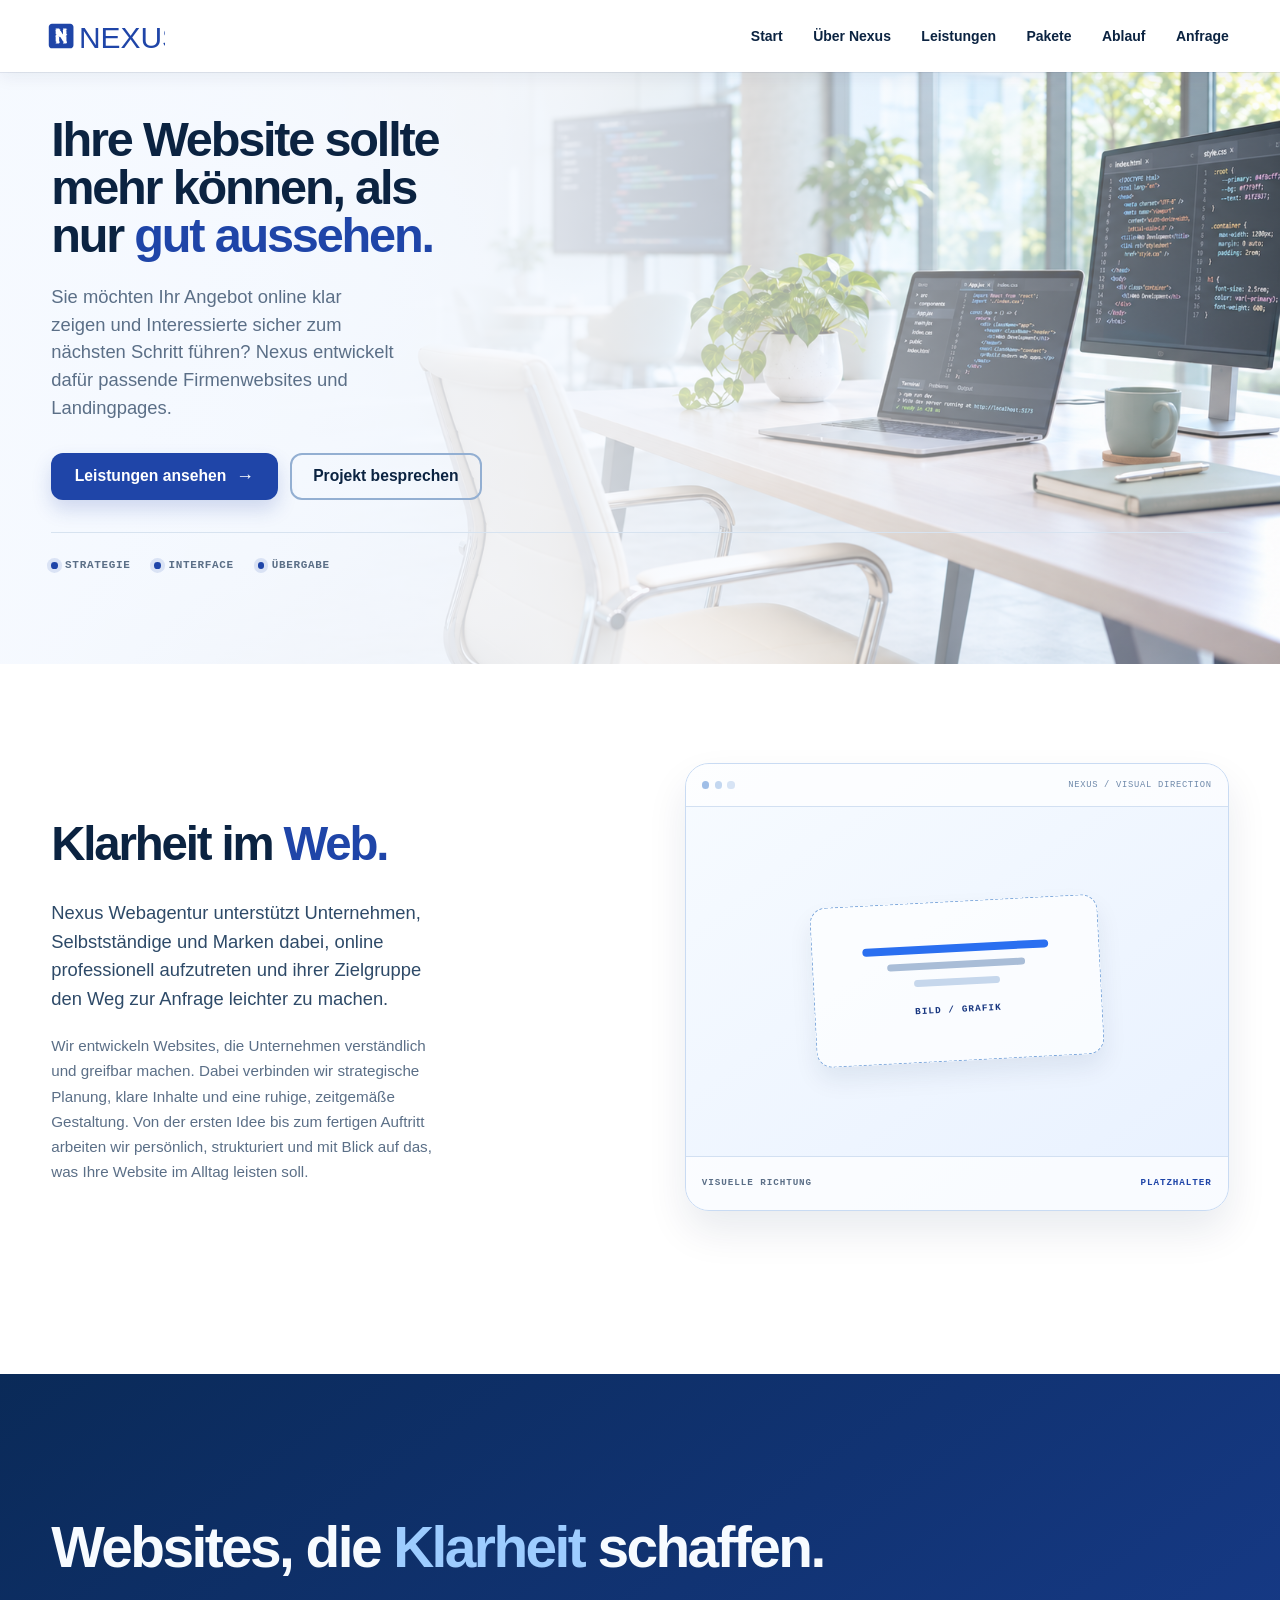
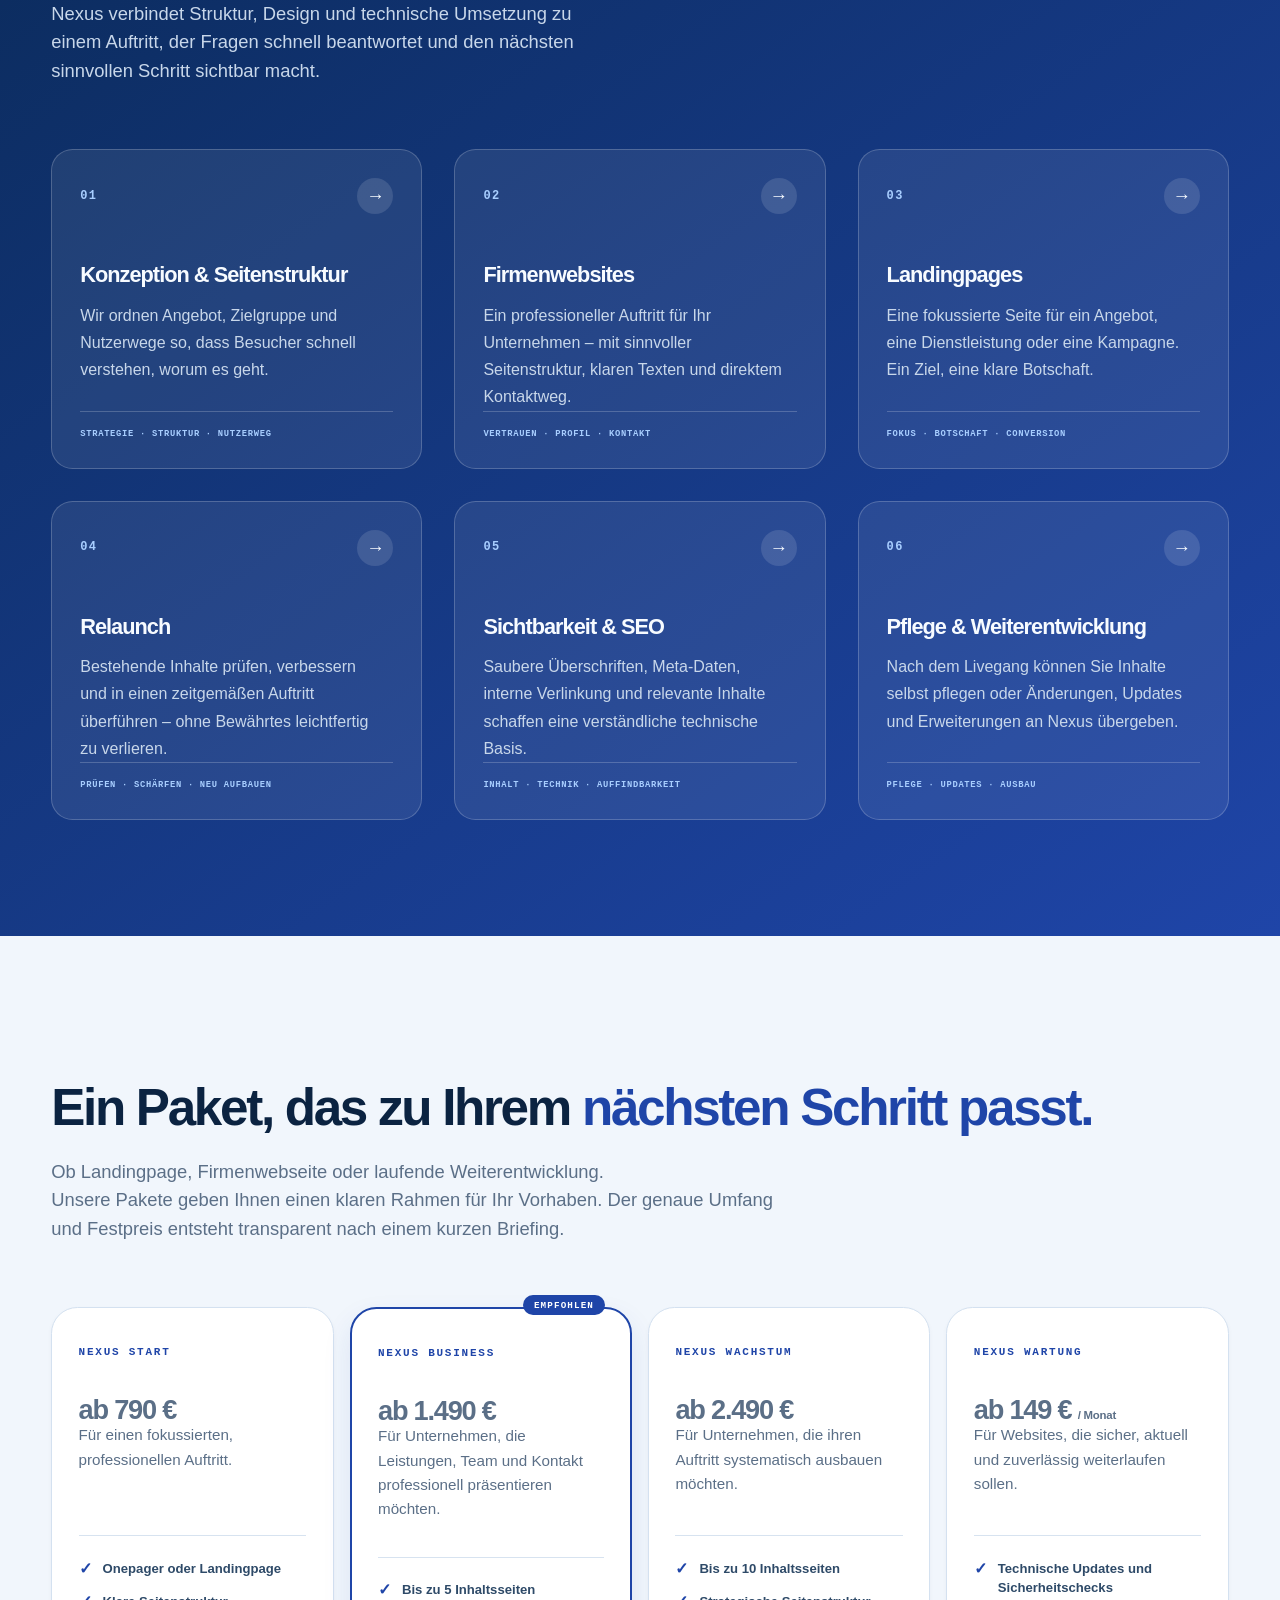
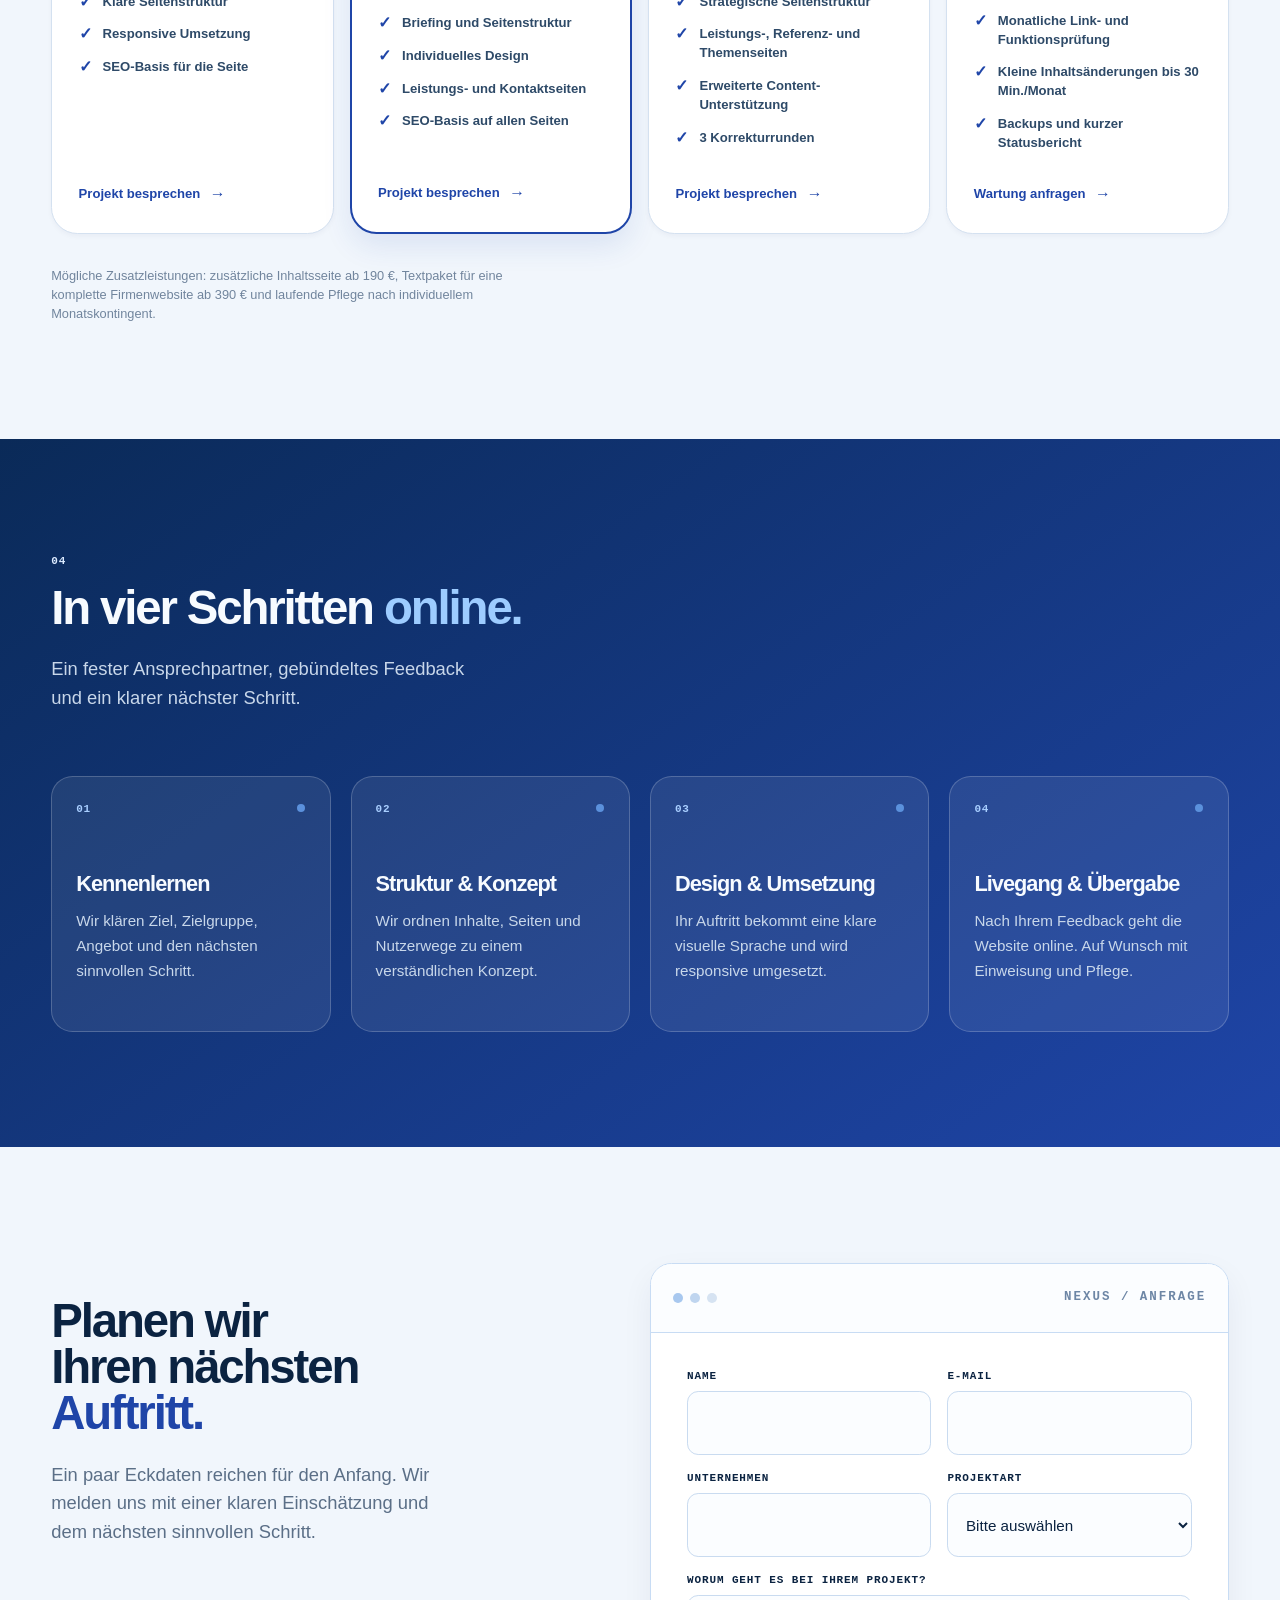
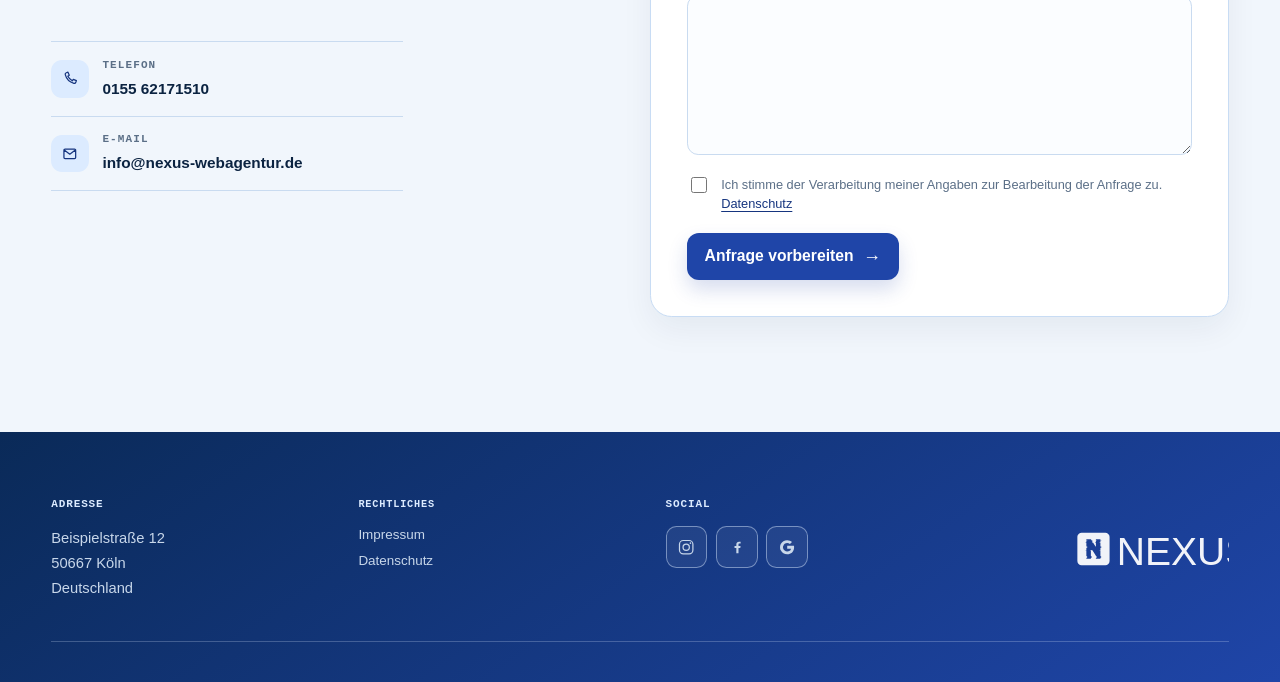
==== commit 1bea11c9: "Refresh about section copy" ====
--- a/pilot-website/index.html
+++ b/pilot-website/index.html
@@ -6,7 +6,7 @@
     <meta name="robots" content="noindex,nofollow,noarchive">
     <meta name="description" content="Nexus entwickelt klare Firmenwebsites und Landingpages für Unternehmen – strukturiert, verständlich und auf den nächsten Schritt ausgerichtet.">
     <title>Nexus Webagentur · Websites und Landingpages</title>
-    <link rel="stylesheet" href="styles.css?v=20261118r">
+    <link rel="stylesheet" href="styles.css?v=20261119a">
     <style id="nexus-hero-override">
       /* Nexus hero direction: full-width sticky navigation and the supplied original asset. */
       .site-header {
@@ -361,10 +361,10 @@
           <div class="about-grid">
             <div class="about-copy">
               <p class="section-index">01 / ÜBER NEXUS</p>
-              <h2 id="ueber-nexus-title">Webdesign mit Struktur, Klarheit und <span class="section-title__accent">persönlicher Betreuung.</span></h2>
+              <h2 id="ueber-nexus-title">Klarheit im <span class="section-title__accent">Web.</span></h2>
               <div class="about-copy__text">
                 <p class="about-copy__lead">Nexus Webagentur unterstützt Unternehmen, Selbstständige und Marken dabei, online professionell aufzutreten und ihrer Zielgruppe den Weg zur Anfrage leichter zu machen.</p>
-                <p>Deshalb beginnt jedes Projekt mit Fragen statt mit Farben. Wer soll die Website nutzen? Was soll sie auslösen? Welche Informationen fehlen heute? Erst wenn diese Grundlage klar ist, entstehen Struktur, Design und Umsetzung.</p>
+                <p>Wir entwickeln Websites, die Unternehmen verständlich und greifbar machen. Dabei verbinden wir strategische Planung, klare Inhalte und eine ruhige, zeitgemäße Gestaltung. Von der ersten Idee bis zum fertigen Auftritt arbeiten wir persönlich, strukturiert und mit Blick auf das, was Ihre Website im Alltag leisten soll.</p>
               </div>
             </div>
 
--- a/pilot-website/styles.css
+++ b/pilot-website/styles.css
@@ -2481,7 +2481,7 @@
 }
 
 .about-copy h2 {
-  max-width: 12ch;
+  max-width: none;
   margin-block-end: 2rem;
   line-height: 0.98;
   text-wrap: balance;
@@ -3403,7 +3403,7 @@
   }
 
   .about-copy h2 {
-    max-width: 15ch;
+    max-width: none;
   }
 
   .about-placeholder {
@@ -5991,6 +5991,11 @@
     display: none;
   }
 
+  .hero__actions .button:first-child {
+    inline-size: 50%;
+    justify-self: start;
+  }
+
   .hero__actions .button {
     min-inline-size: 0;
     inline-size: 100%;
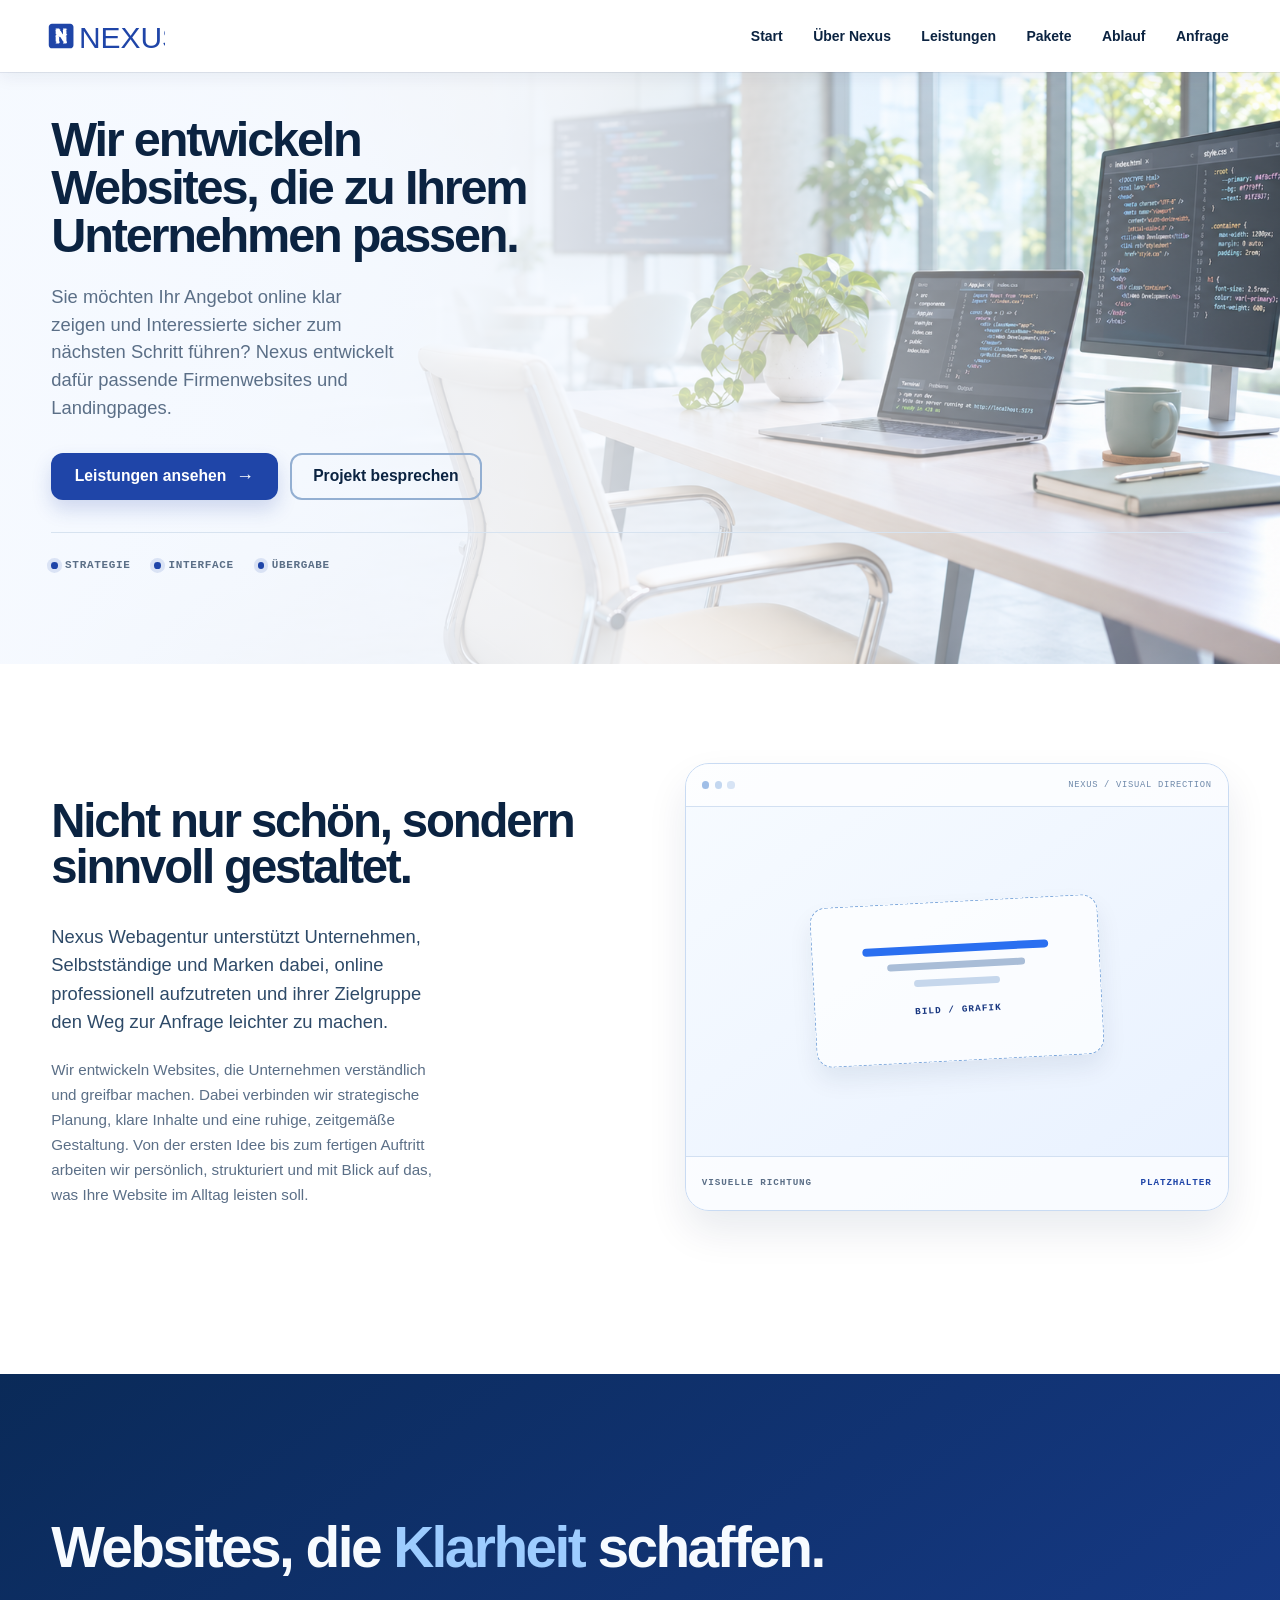
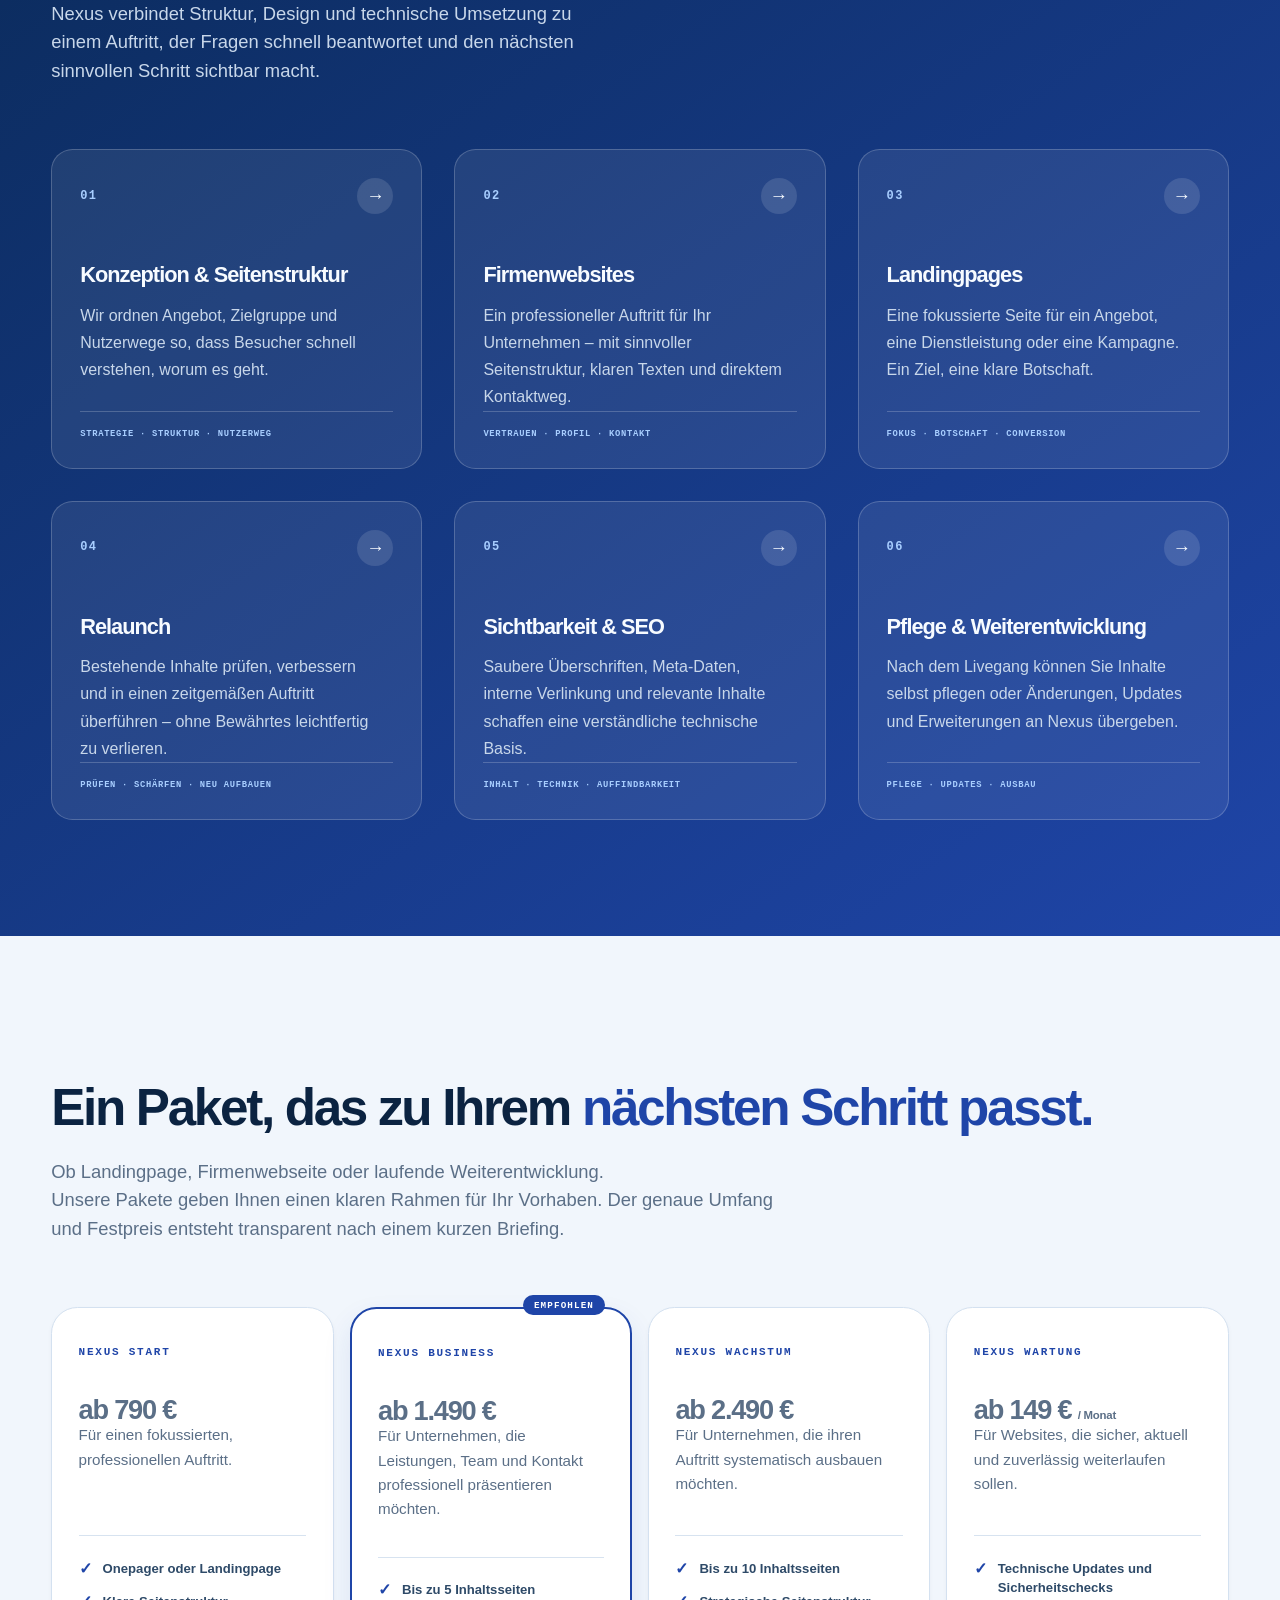
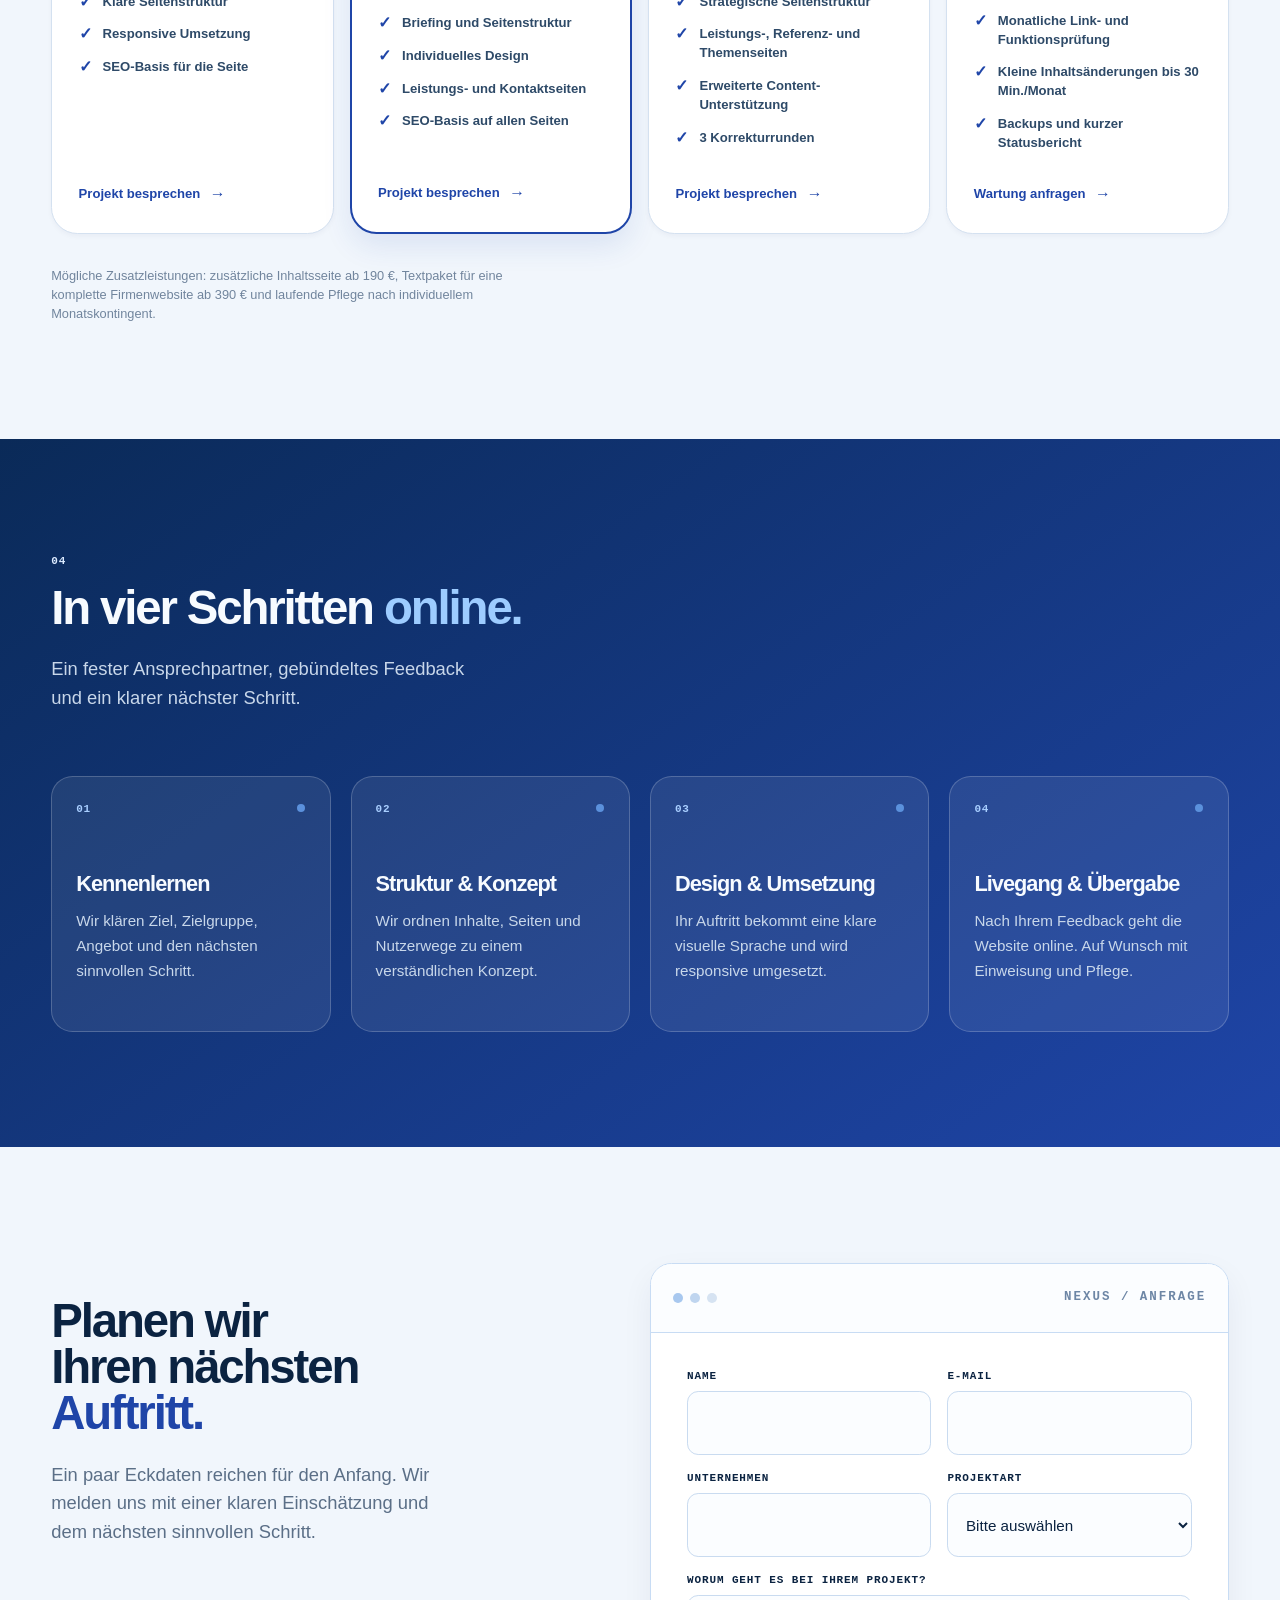
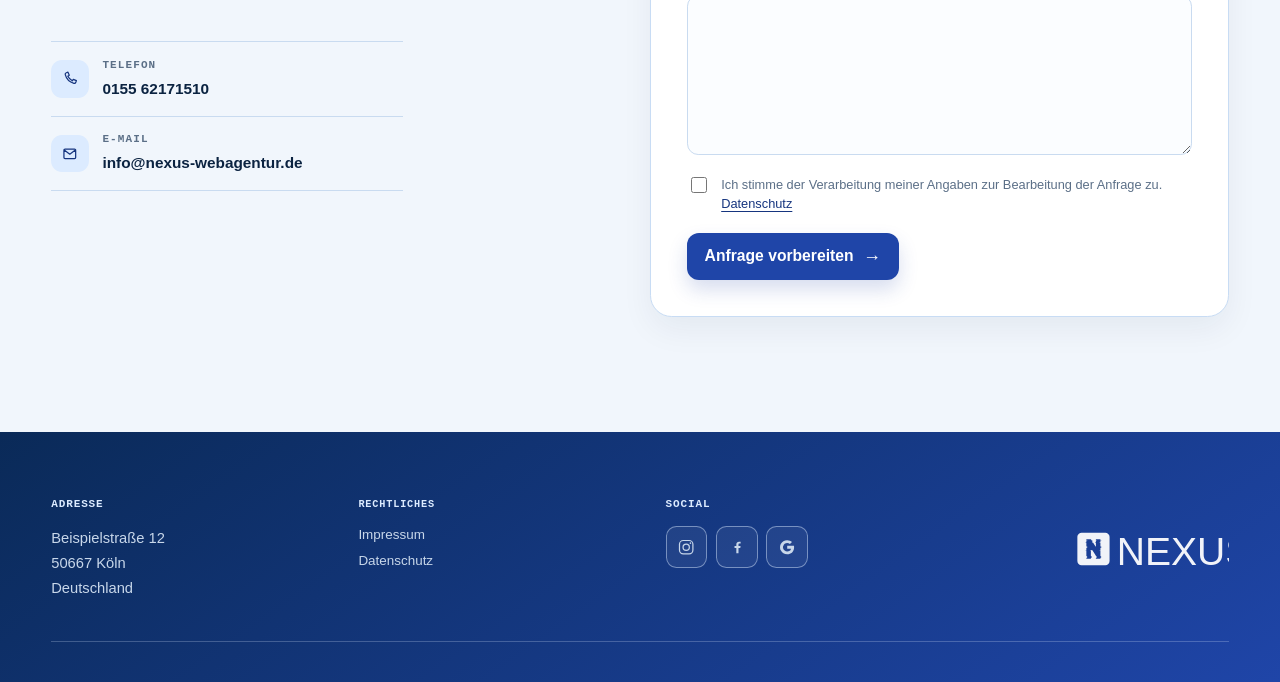
==== commit 8555c043: "Update hero and about headings" ====
--- a/pilot-website/index.html
+++ b/pilot-website/index.html
@@ -230,7 +230,7 @@
       <section class="hero" id="start" aria-labelledby="hero-title">
         <div class="container hero-grid">
           <div class="hero__copy">
-            <h1 id="hero-title">Ihre Website sollte mehr können, als nur <span class="hero-title__accent">gut aussehen.</span></h1>
+            <h1 id="hero-title">Wir entwickeln Websites, die zu Ihrem Unternehmen passen.</h1>
             <p class="hero__lead">Sie möchten Ihr Angebot online klar zeigen und Interessierte sicher zum nächsten Schritt führen? Nexus entwickelt dafür passende Firmenwebsites und Landingpages.</p>
             <div class="hero__actions">
               <a class="button button--signal" href="#leistungen">Leistungen ansehen <span class="button__arrow" aria-hidden="true">→</span></a>
@@ -361,7 +361,7 @@
           <div class="about-grid">
             <div class="about-copy">
               <p class="section-index">01 / ÜBER NEXUS</p>
-              <h2 id="ueber-nexus-title">Klarheit im <span class="section-title__accent">Web.</span></h2>
+              <h2 id="ueber-nexus-title">Nicht nur schön, sondern sinnvoll gestaltet.</h2>
               <div class="about-copy__text">
                 <p class="about-copy__lead">Nexus Webagentur unterstützt Unternehmen, Selbstständige und Marken dabei, online professionell aufzutreten und ihrer Zielgruppe den Weg zur Anfrage leichter zu machen.</p>
                 <p>Wir entwickeln Websites, die Unternehmen verständlich und greifbar machen. Dabei verbinden wir strategische Planung, klare Inhalte und eine ruhige, zeitgemäße Gestaltung. Von der ersten Idee bis zum fertigen Auftritt arbeiten wir persönlich, strukturiert und mit Blick auf das, was Ihre Website im Alltag leisten soll.</p>
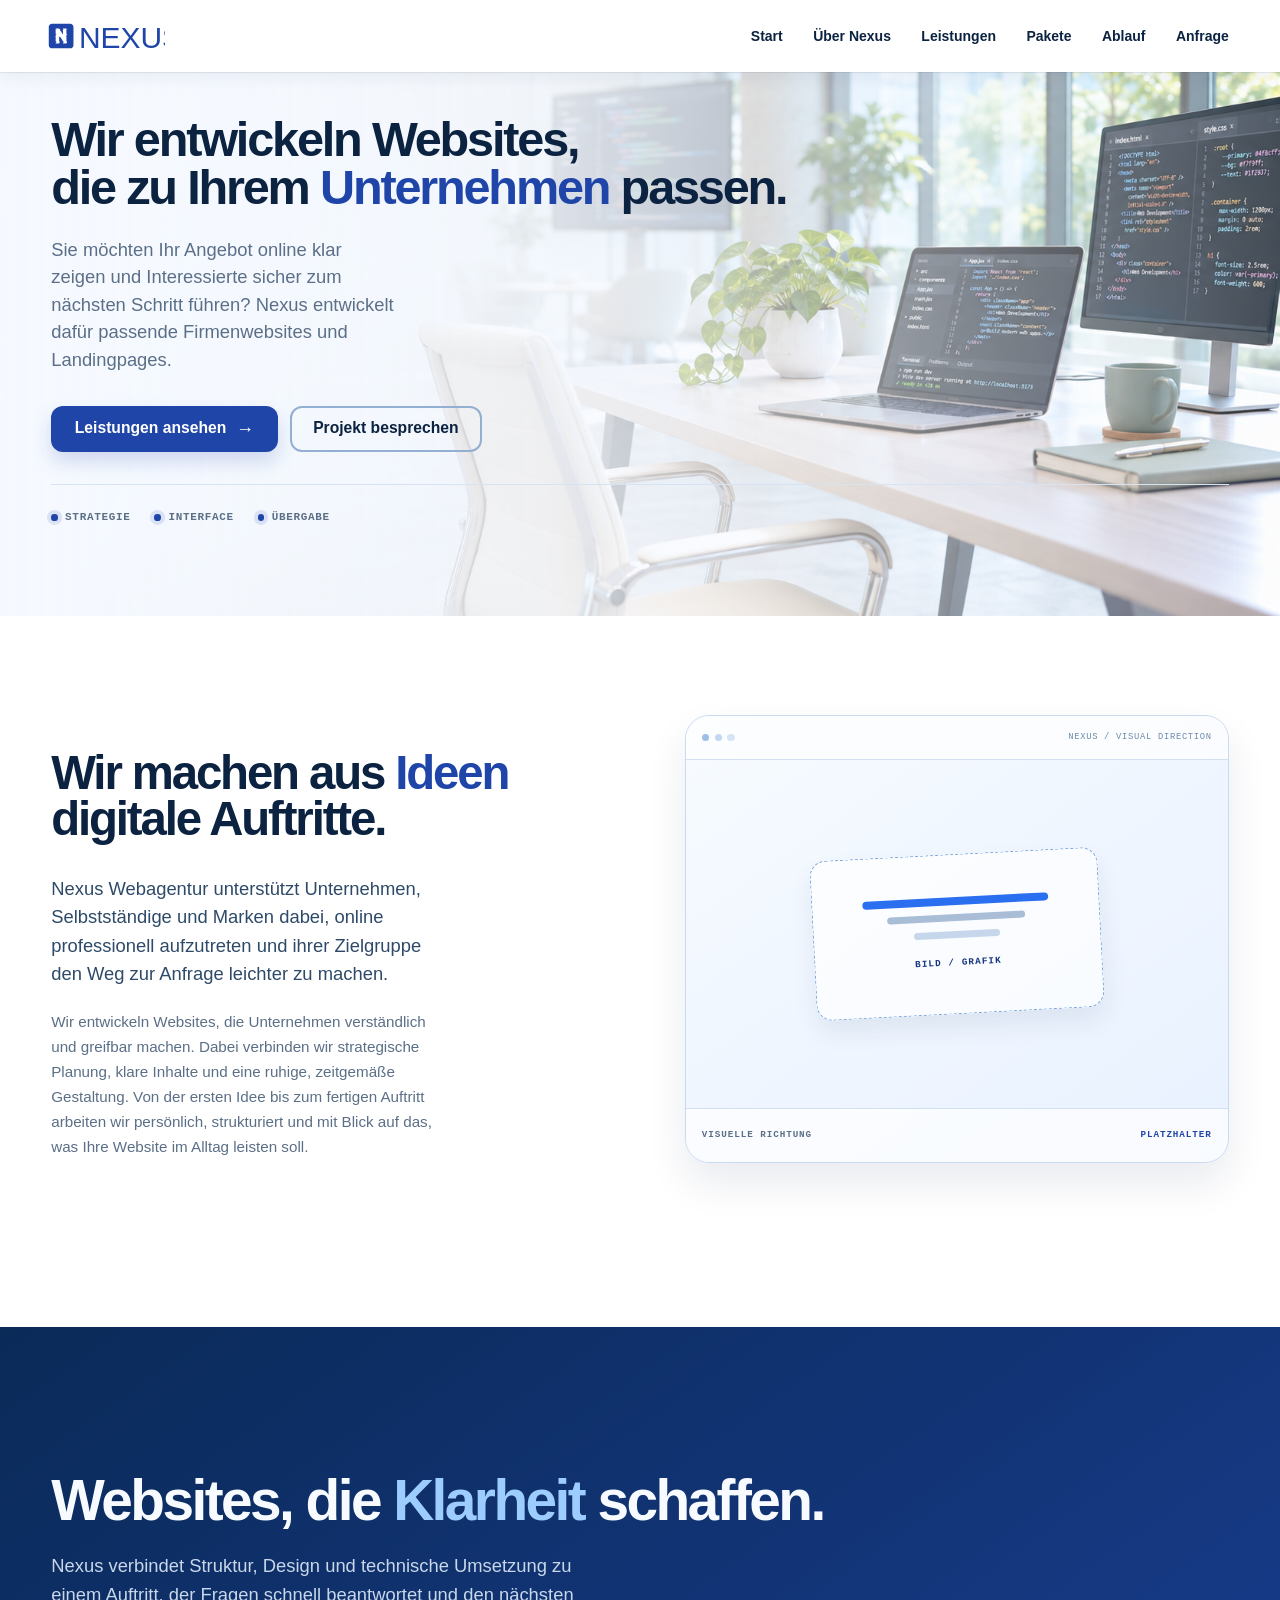
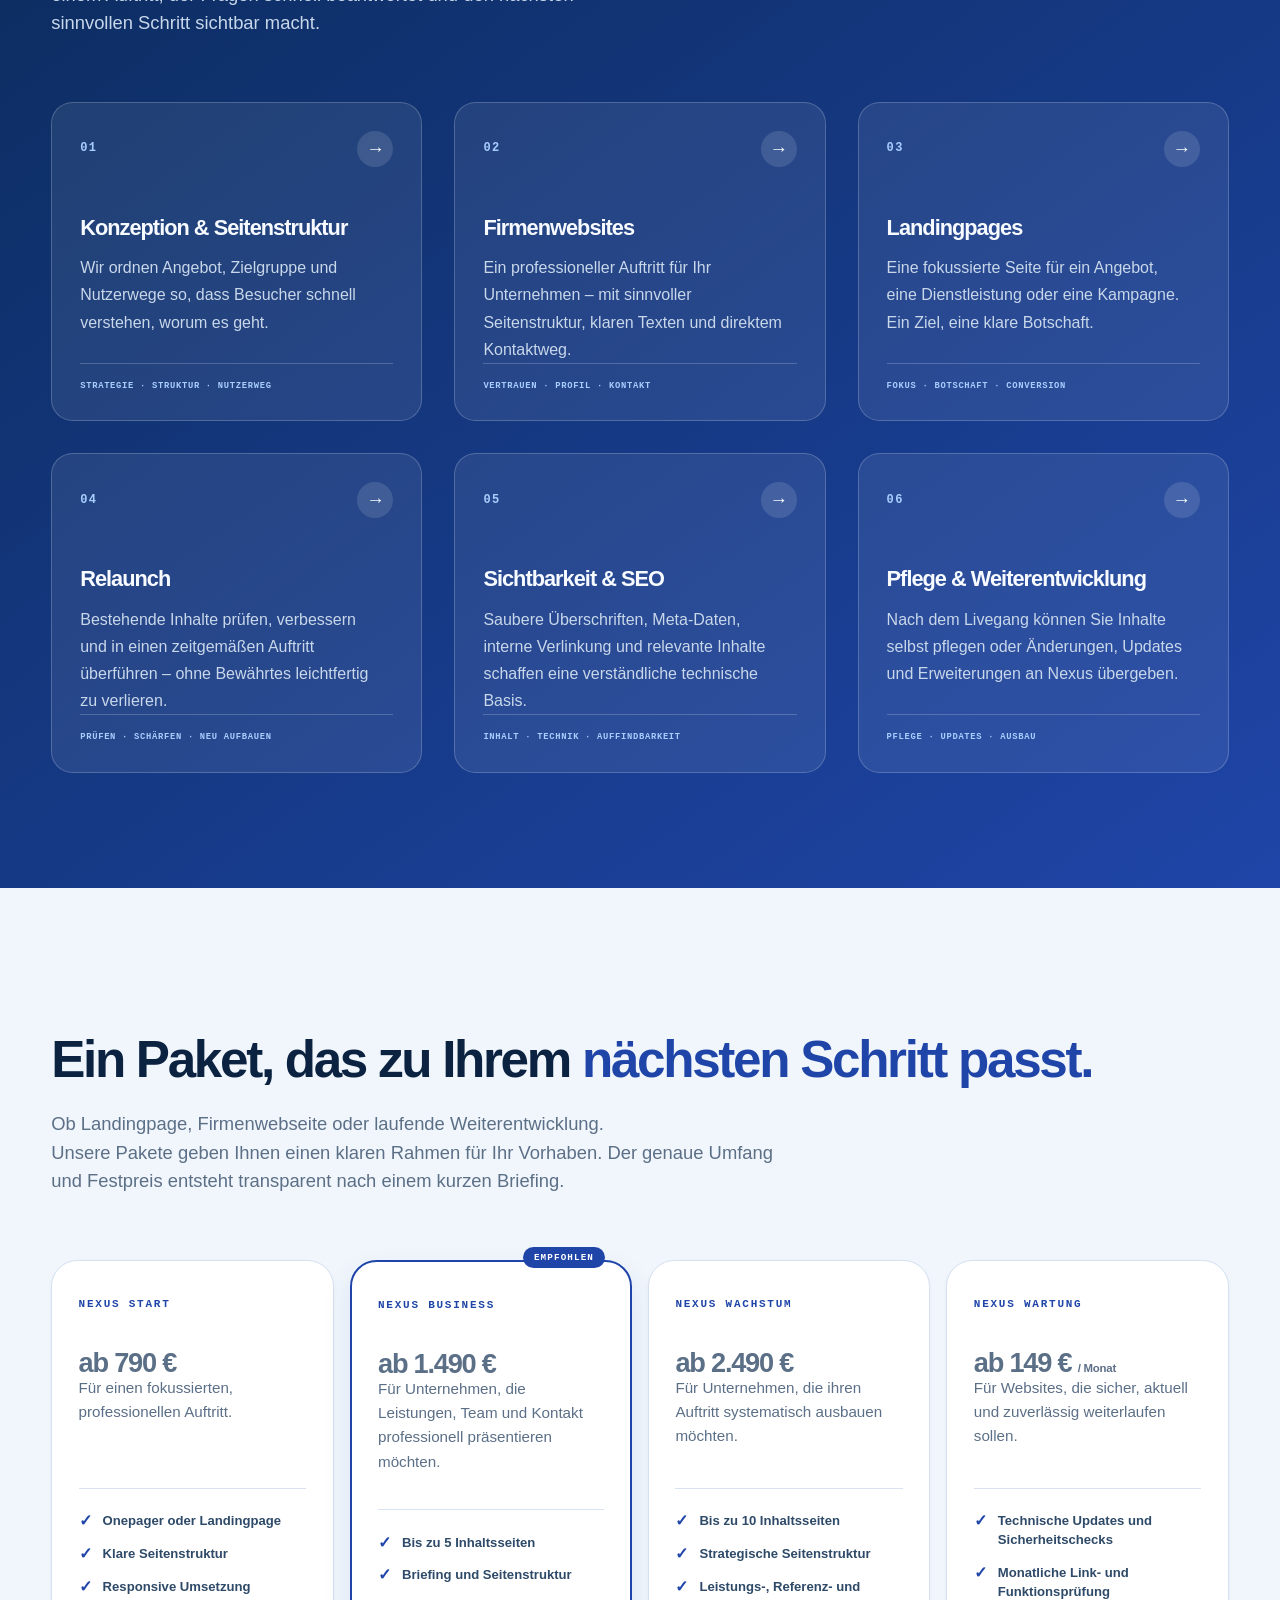
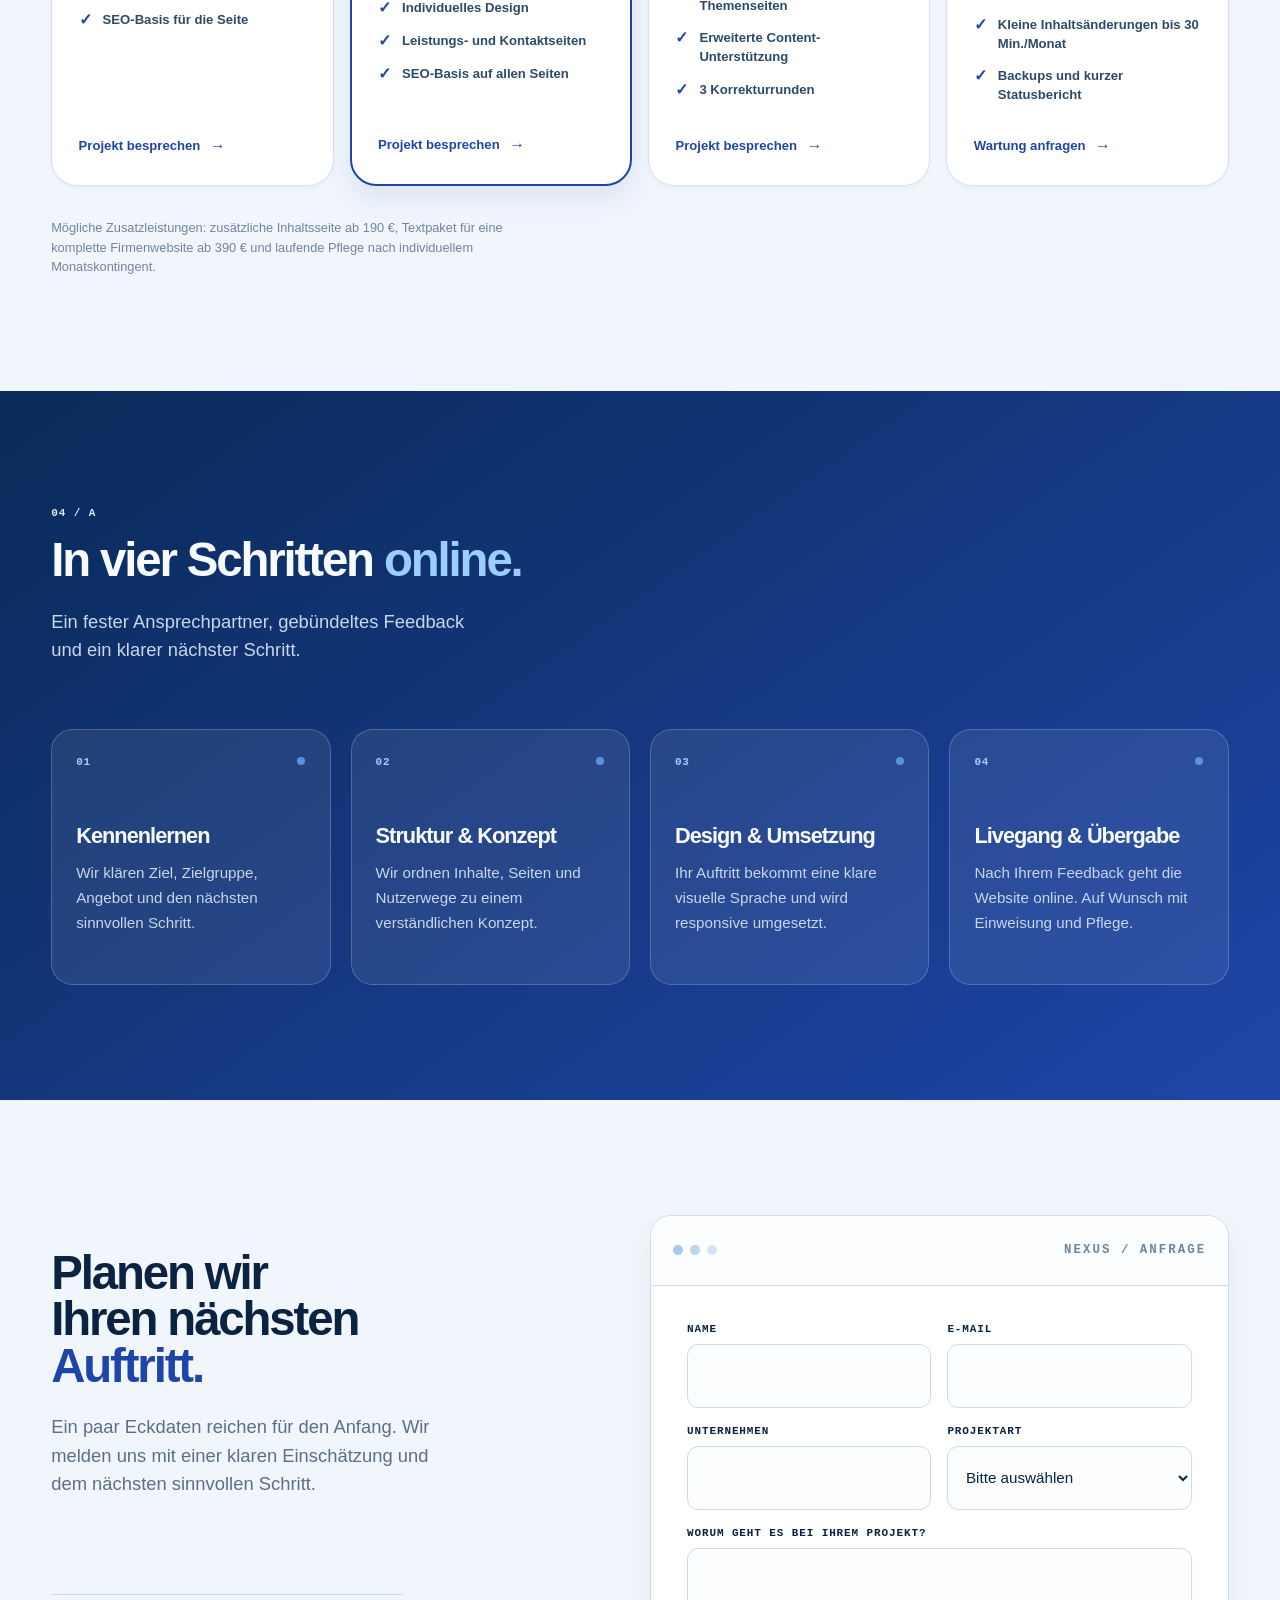
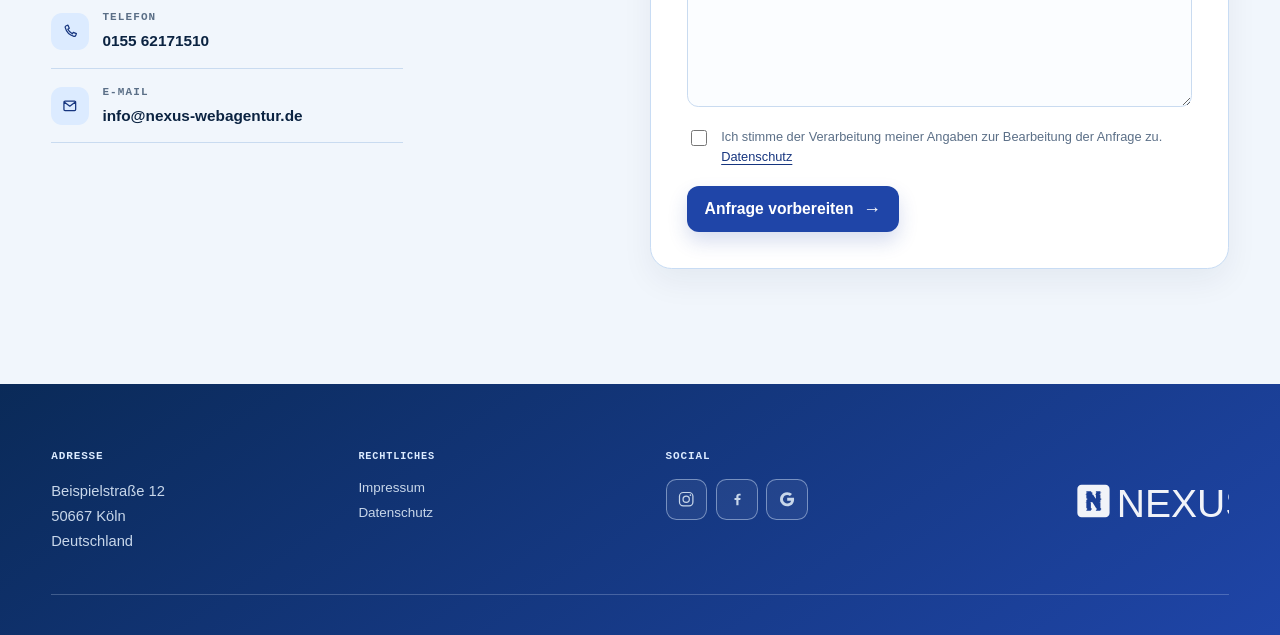
==== commit 46926533: "Refine hero and about headlines" ====
--- a/pilot-website/index.html
+++ b/pilot-website/index.html
@@ -117,9 +117,10 @@
       }
 
       .hero h1 {
-        max-width: 20ch;
+        max-width: none;
         font-size: var(--type-h1-size);
         line-height: 0.98;
+        text-wrap: initial;
       }
 
       .hero-title__accent {
@@ -230,7 +231,7 @@
       <section class="hero" id="start" aria-labelledby="hero-title">
         <div class="container hero-grid">
           <div class="hero__copy">
-            <h1 id="hero-title">Wir entwickeln Websites, die zu Ihrem Unternehmen passen.</h1>
+            <h1 id="hero-title">Wir entwickeln Websites,<br>die zu Ihrem <span class="hero-title__accent">Unternehmen</span> passen.</h1>
             <p class="hero__lead">Sie möchten Ihr Angebot online klar zeigen und Interessierte sicher zum nächsten Schritt führen? Nexus entwickelt dafür passende Firmenwebsites und Landingpages.</p>
             <div class="hero__actions">
               <a class="button button--signal" href="#leistungen">Leistungen ansehen <span class="button__arrow" aria-hidden="true">→</span></a>
@@ -361,7 +362,7 @@
           <div class="about-grid">
             <div class="about-copy">
               <p class="section-index">01 / ÜBER NEXUS</p>
-              <h2 id="ueber-nexus-title">Nicht nur schön, sondern sinnvoll gestaltet.</h2>
+              <h2 id="ueber-nexus-title">Wir machen aus <span class="section-title__accent">Ideen</span> digitale Auftritte.</h2>
               <div class="about-copy__text">
                 <p class="about-copy__lead">Nexus Webagentur unterstützt Unternehmen, Selbstständige und Marken dabei, online professionell aufzutreten und ihrer Zielgruppe den Weg zur Anfrage leichter zu machen.</p>
                 <p>Wir entwickeln Websites, die Unternehmen verständlich und greifbar machen. Dabei verbinden wir strategische Planung, klare Inhalte und eine ruhige, zeitgemäße Gestaltung. Von der ersten Idee bis zum fertigen Auftritt arbeiten wir persönlich, strukturiert und mit Blick auf das, was Ihre Website im Alltag leisten soll.</p>
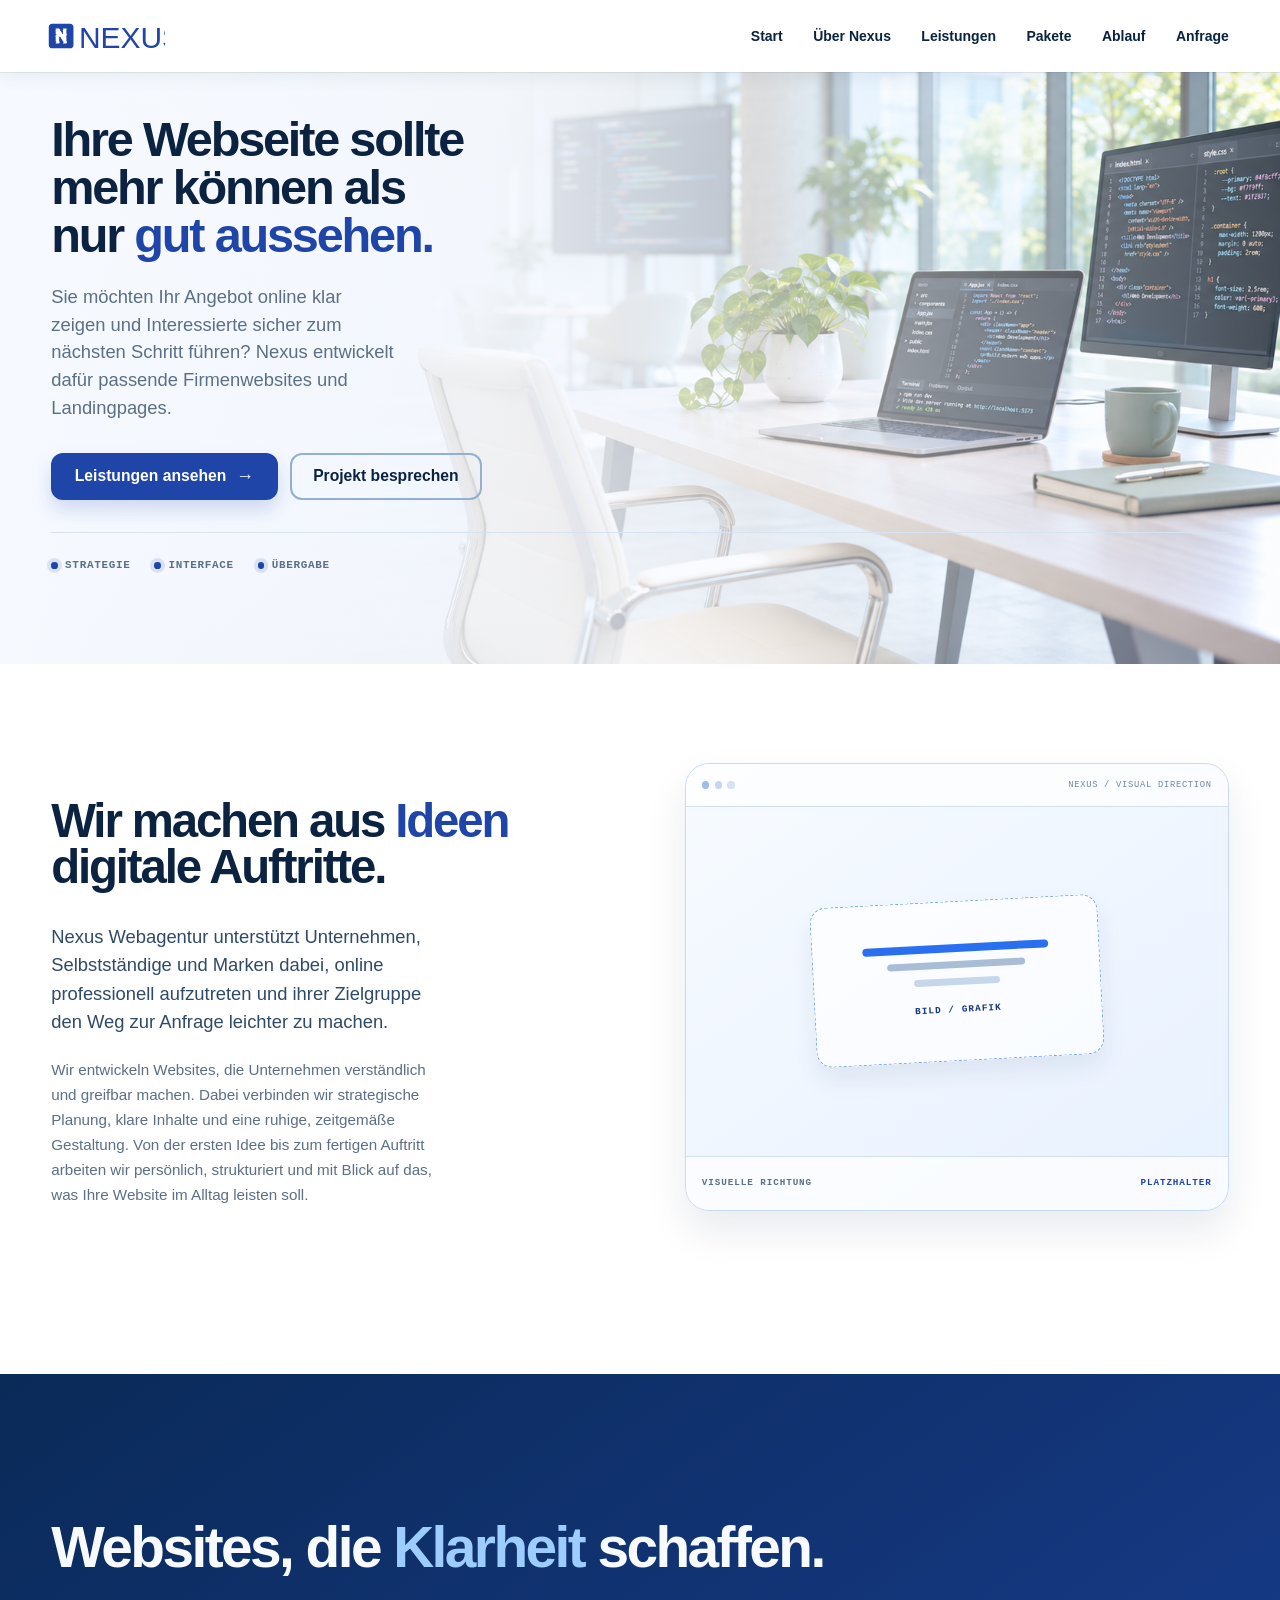
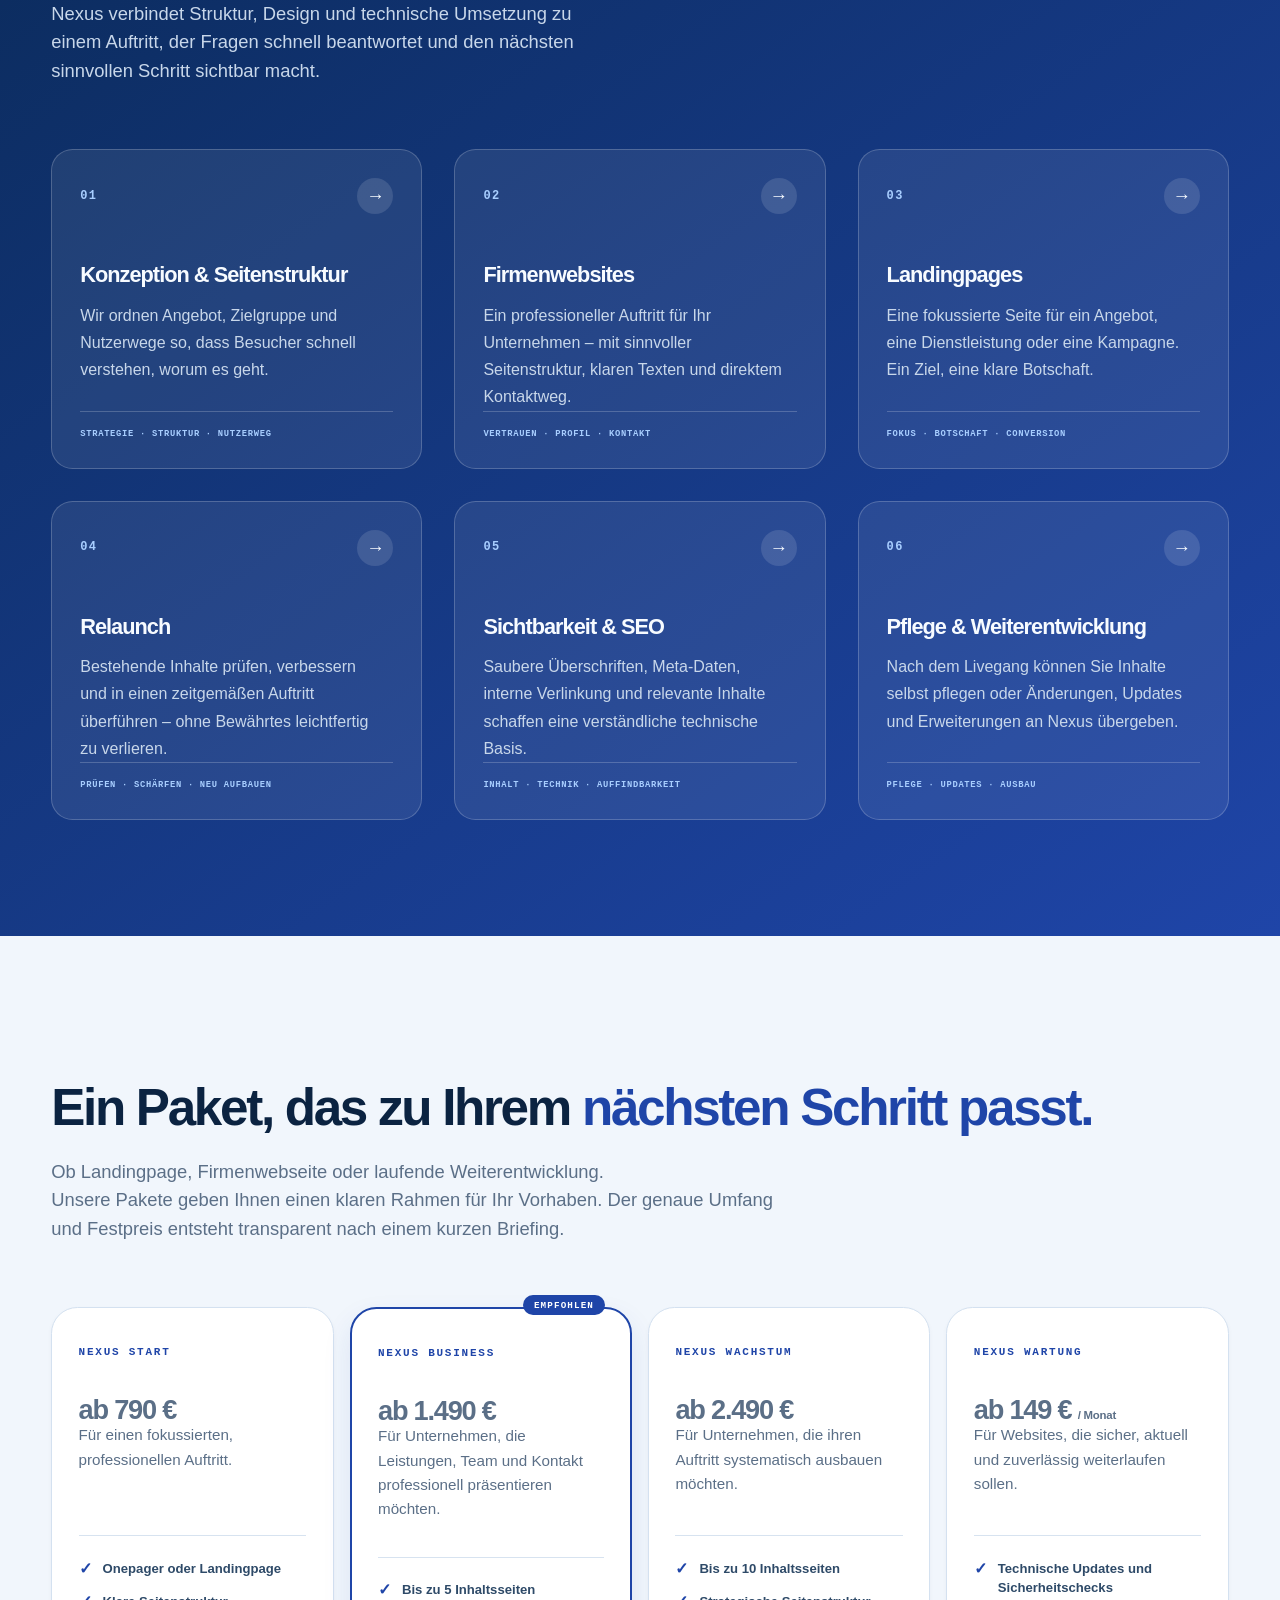
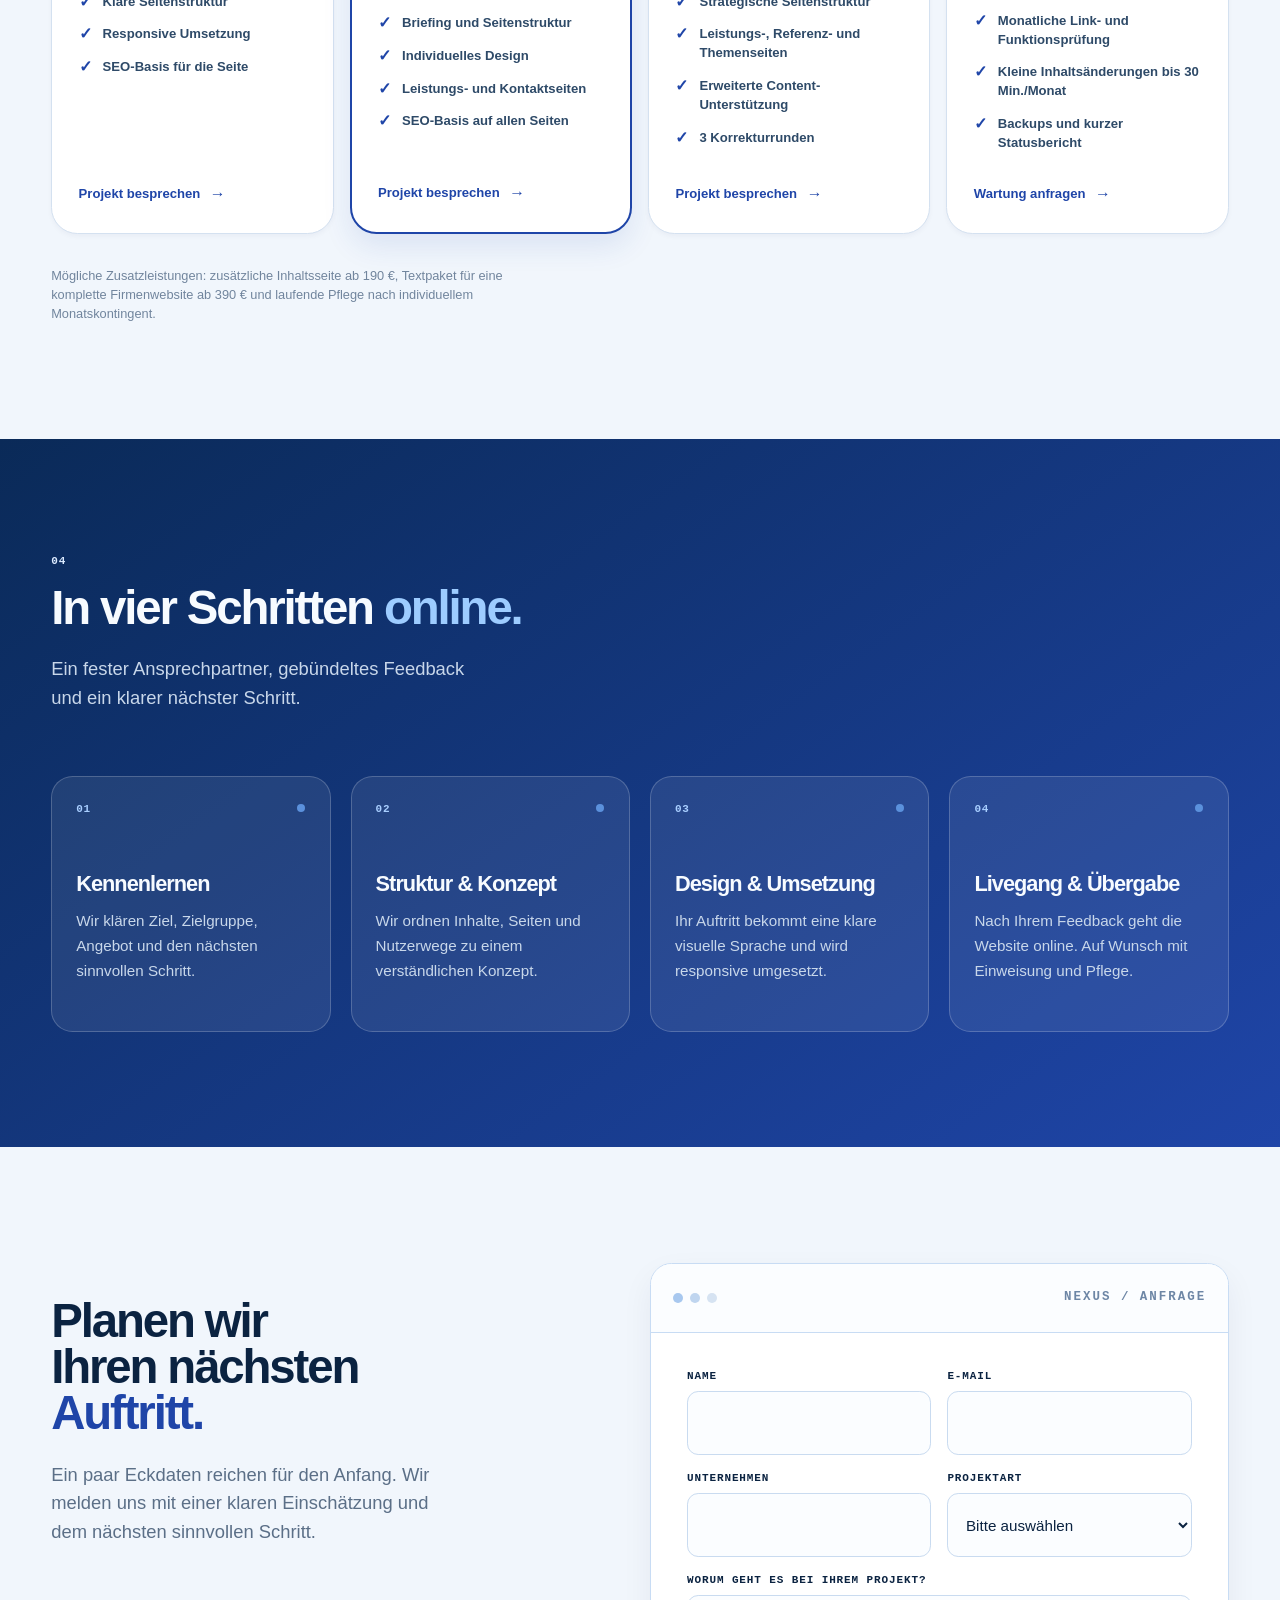
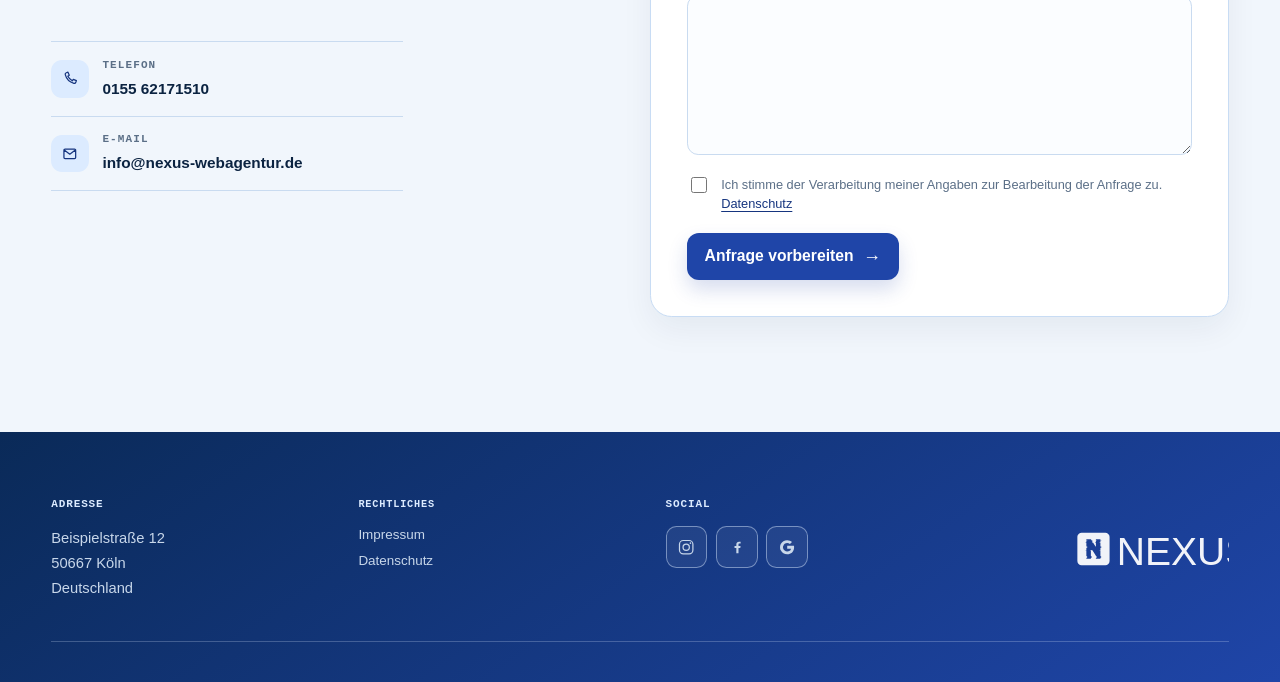
==== commit e762ecc6: "Restore hero headline" ====
--- a/pilot-website/index.html
+++ b/pilot-website/index.html
@@ -117,10 +117,10 @@
       }
 
       .hero h1 {
-        max-width: none;
+        max-width: 20ch;
         font-size: var(--type-h1-size);
         line-height: 0.98;
-        text-wrap: initial;
+        text-wrap: balance;
       }
 
       .hero-title__accent {
@@ -231,7 +231,7 @@
       <section class="hero" id="start" aria-labelledby="hero-title">
         <div class="container hero-grid">
           <div class="hero__copy">
-            <h1 id="hero-title">Wir entwickeln Websites,<br>die zu Ihrem <span class="hero-title__accent">Unternehmen</span> passen.</h1>
+            <h1 id="hero-title">Ihre Webseite sollte mehr können als nur <span class="hero-title__accent">gut aussehen.</span></h1>
             <p class="hero__lead">Sie möchten Ihr Angebot online klar zeigen und Interessierte sicher zum nächsten Schritt führen? Nexus entwickelt dafür passende Firmenwebsites und Landingpages.</p>
             <div class="hero__actions">
               <a class="button button--signal" href="#leistungen">Leistungen ansehen <span class="button__arrow" aria-hidden="true">→</span></a>
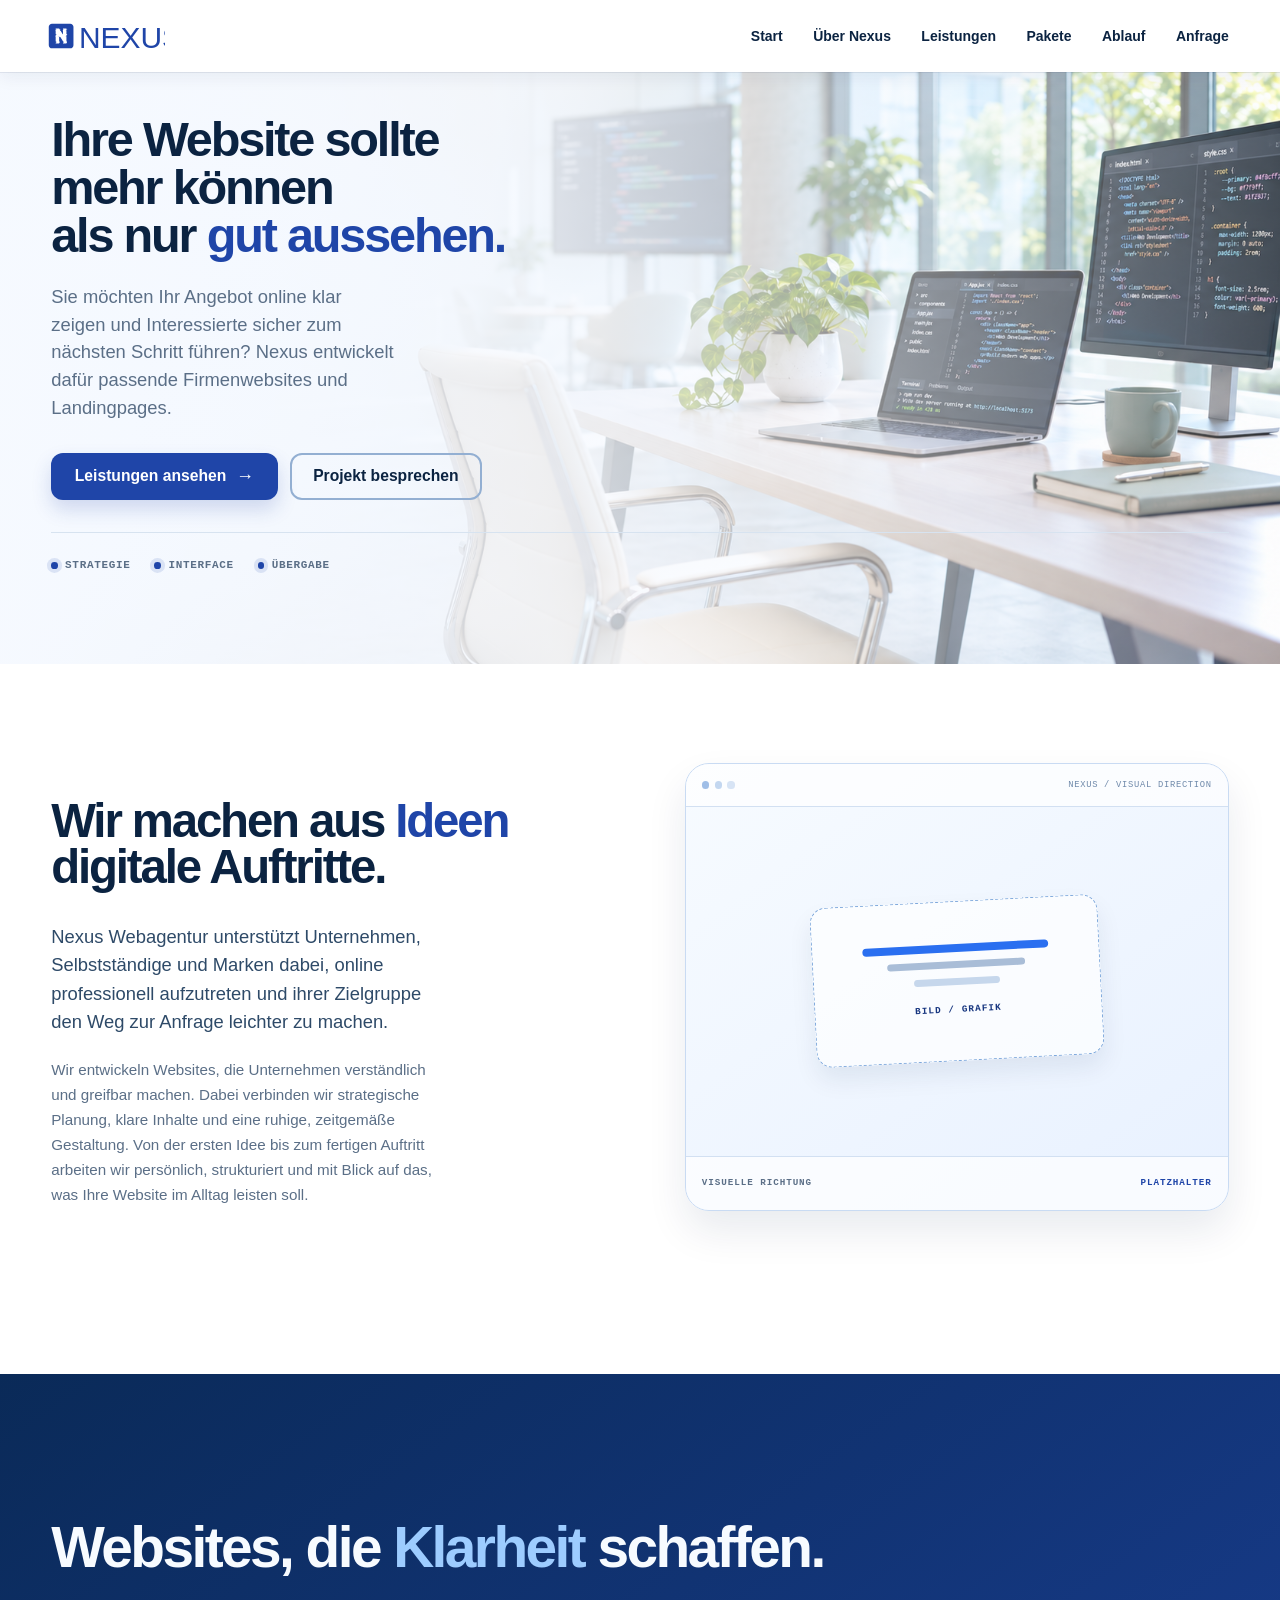
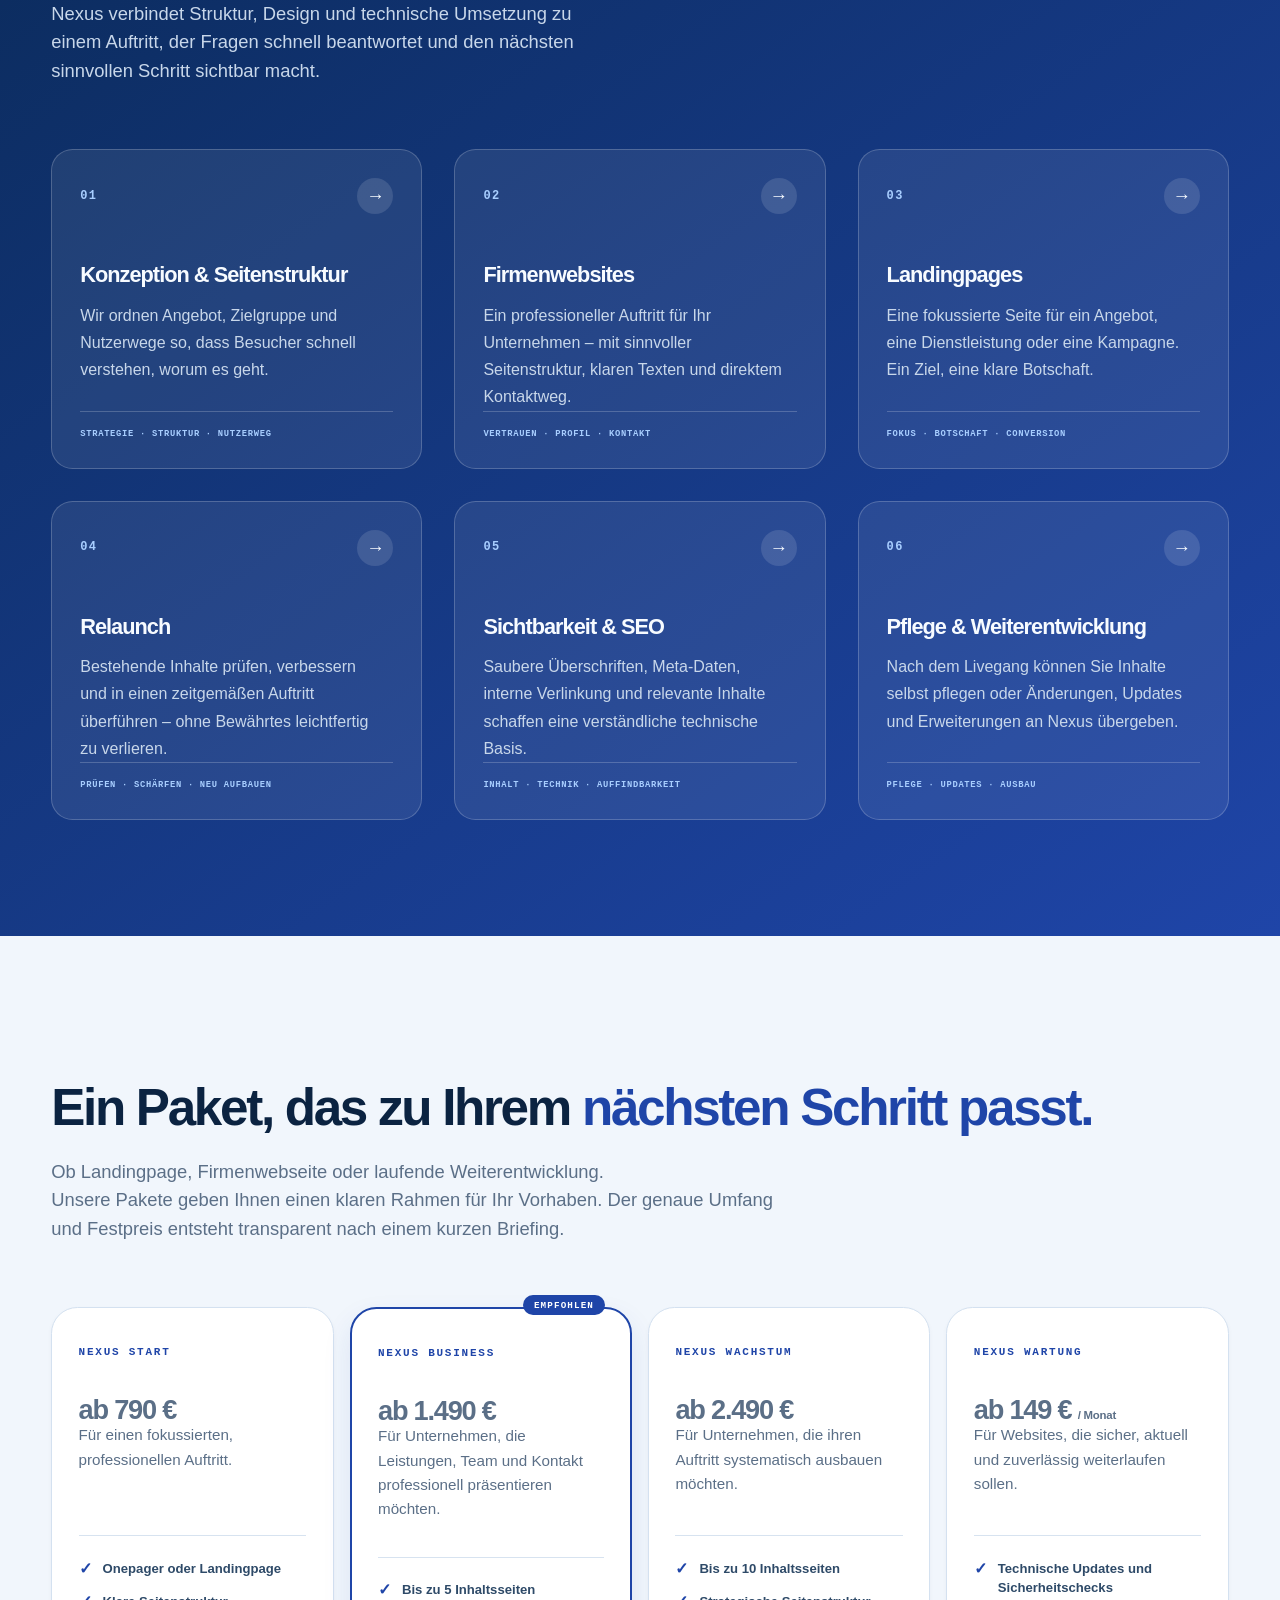
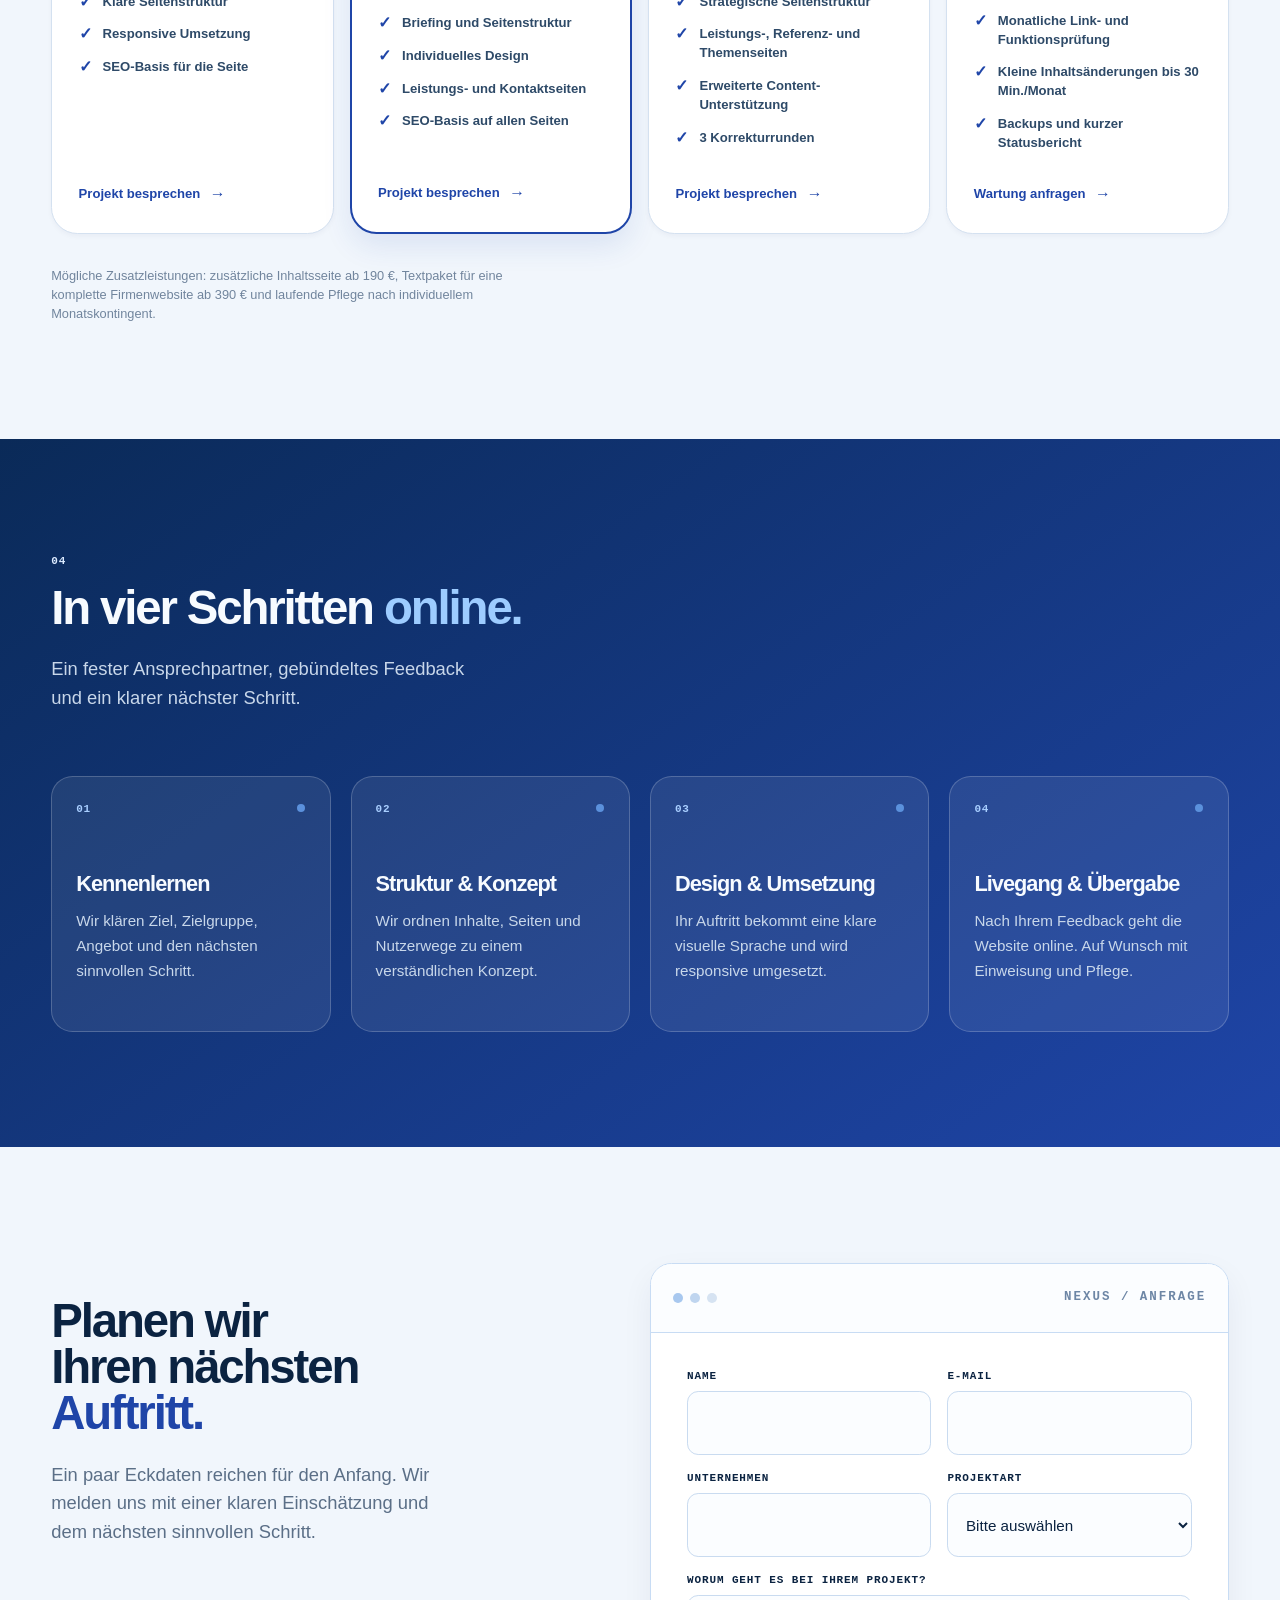
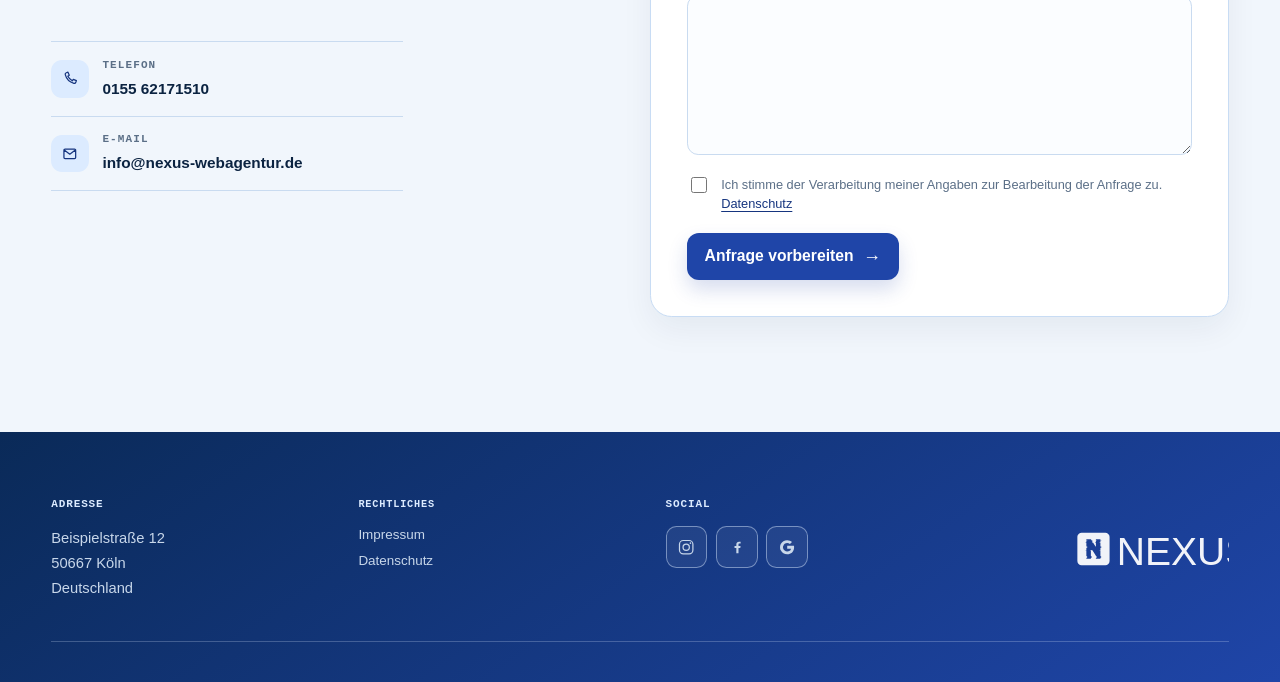
==== commit 3fc0b794: "Set three-line hero headline" ====
--- a/pilot-website/index.html
+++ b/pilot-website/index.html
@@ -231,7 +231,7 @@
       <section class="hero" id="start" aria-labelledby="hero-title">
         <div class="container hero-grid">
           <div class="hero__copy">
-            <h1 id="hero-title">Ihre Webseite sollte mehr können als nur <span class="hero-title__accent">gut aussehen.</span></h1>
+            <h1 id="hero-title">Ihre Website sollte<br>mehr können<br>als nur <span class="hero-title__accent">gut aussehen.</span></h1>
             <p class="hero__lead">Sie möchten Ihr Angebot online klar zeigen und Interessierte sicher zum nächsten Schritt führen? Nexus entwickelt dafür passende Firmenwebsites und Landingpages.</p>
             <div class="hero__actions">
               <a class="button button--signal" href="#leistungen">Leistungen ansehen <span class="button__arrow" aria-hidden="true">→</span></a>
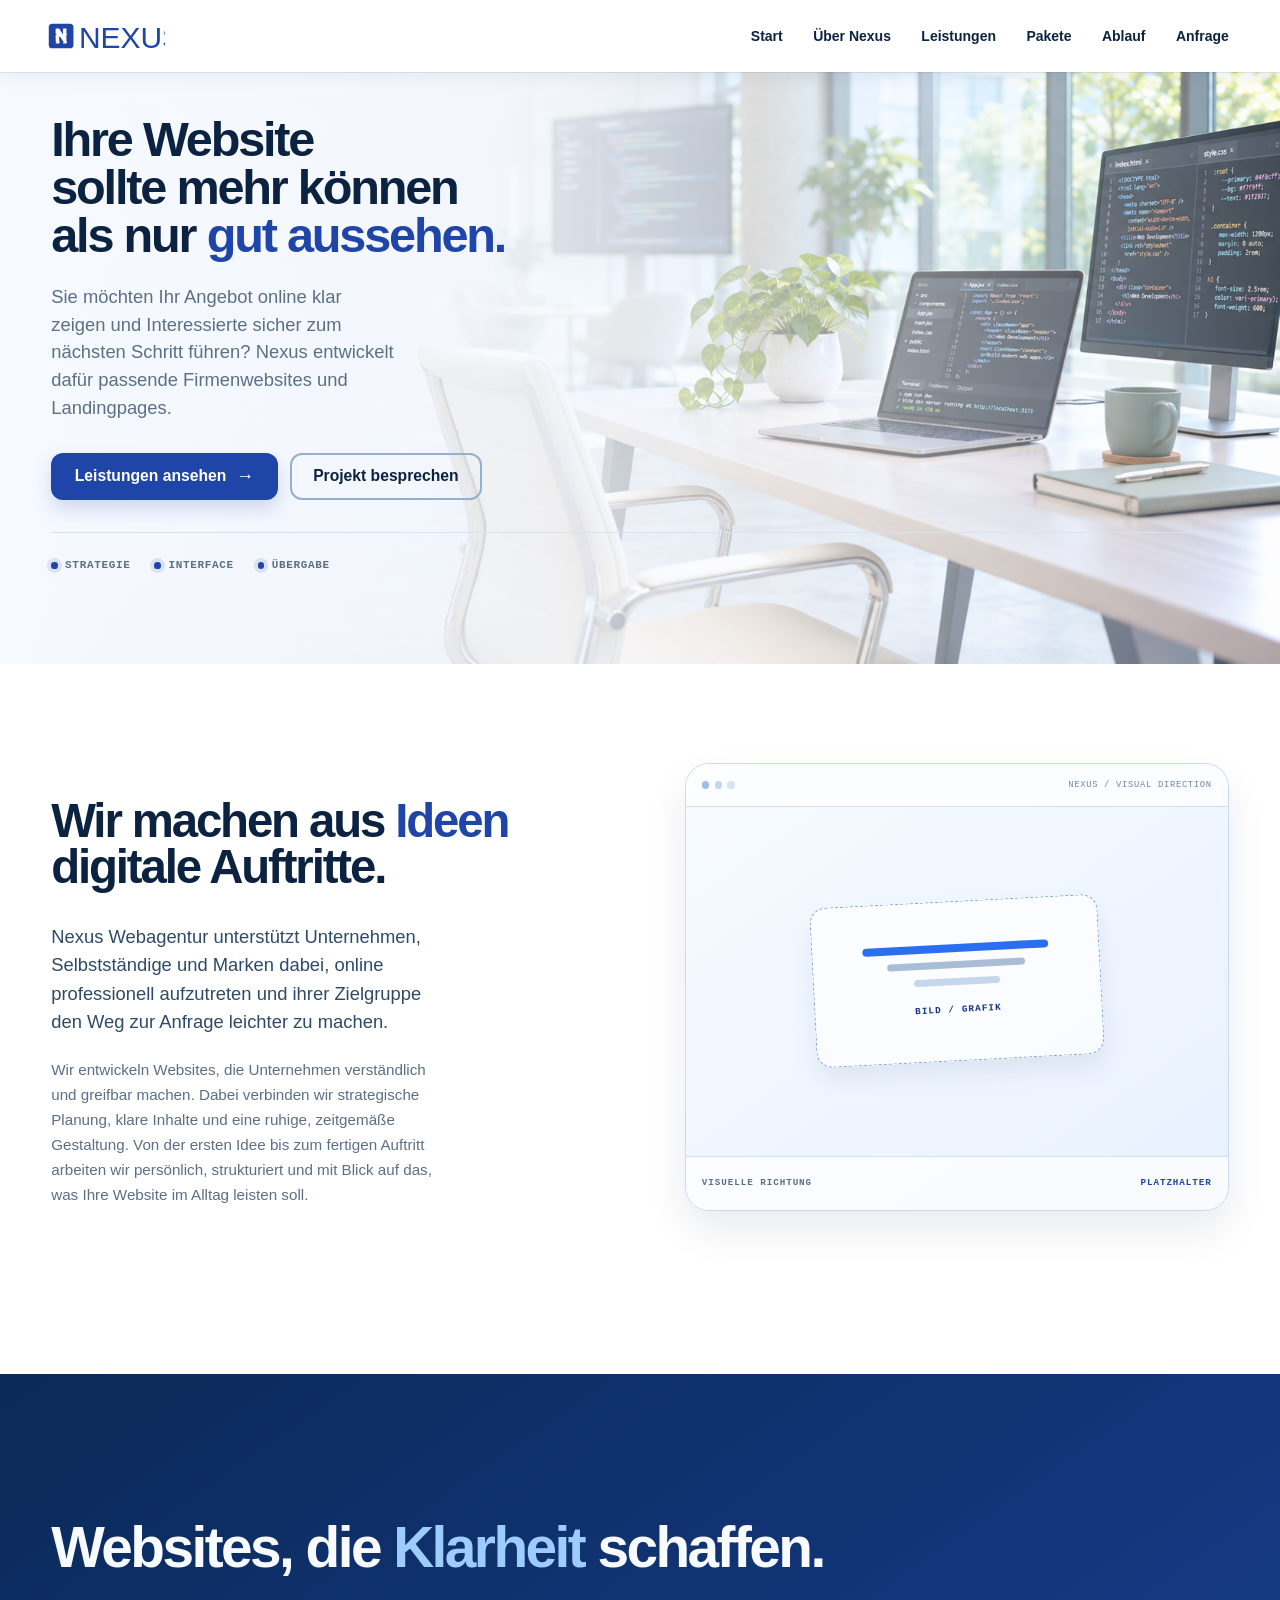
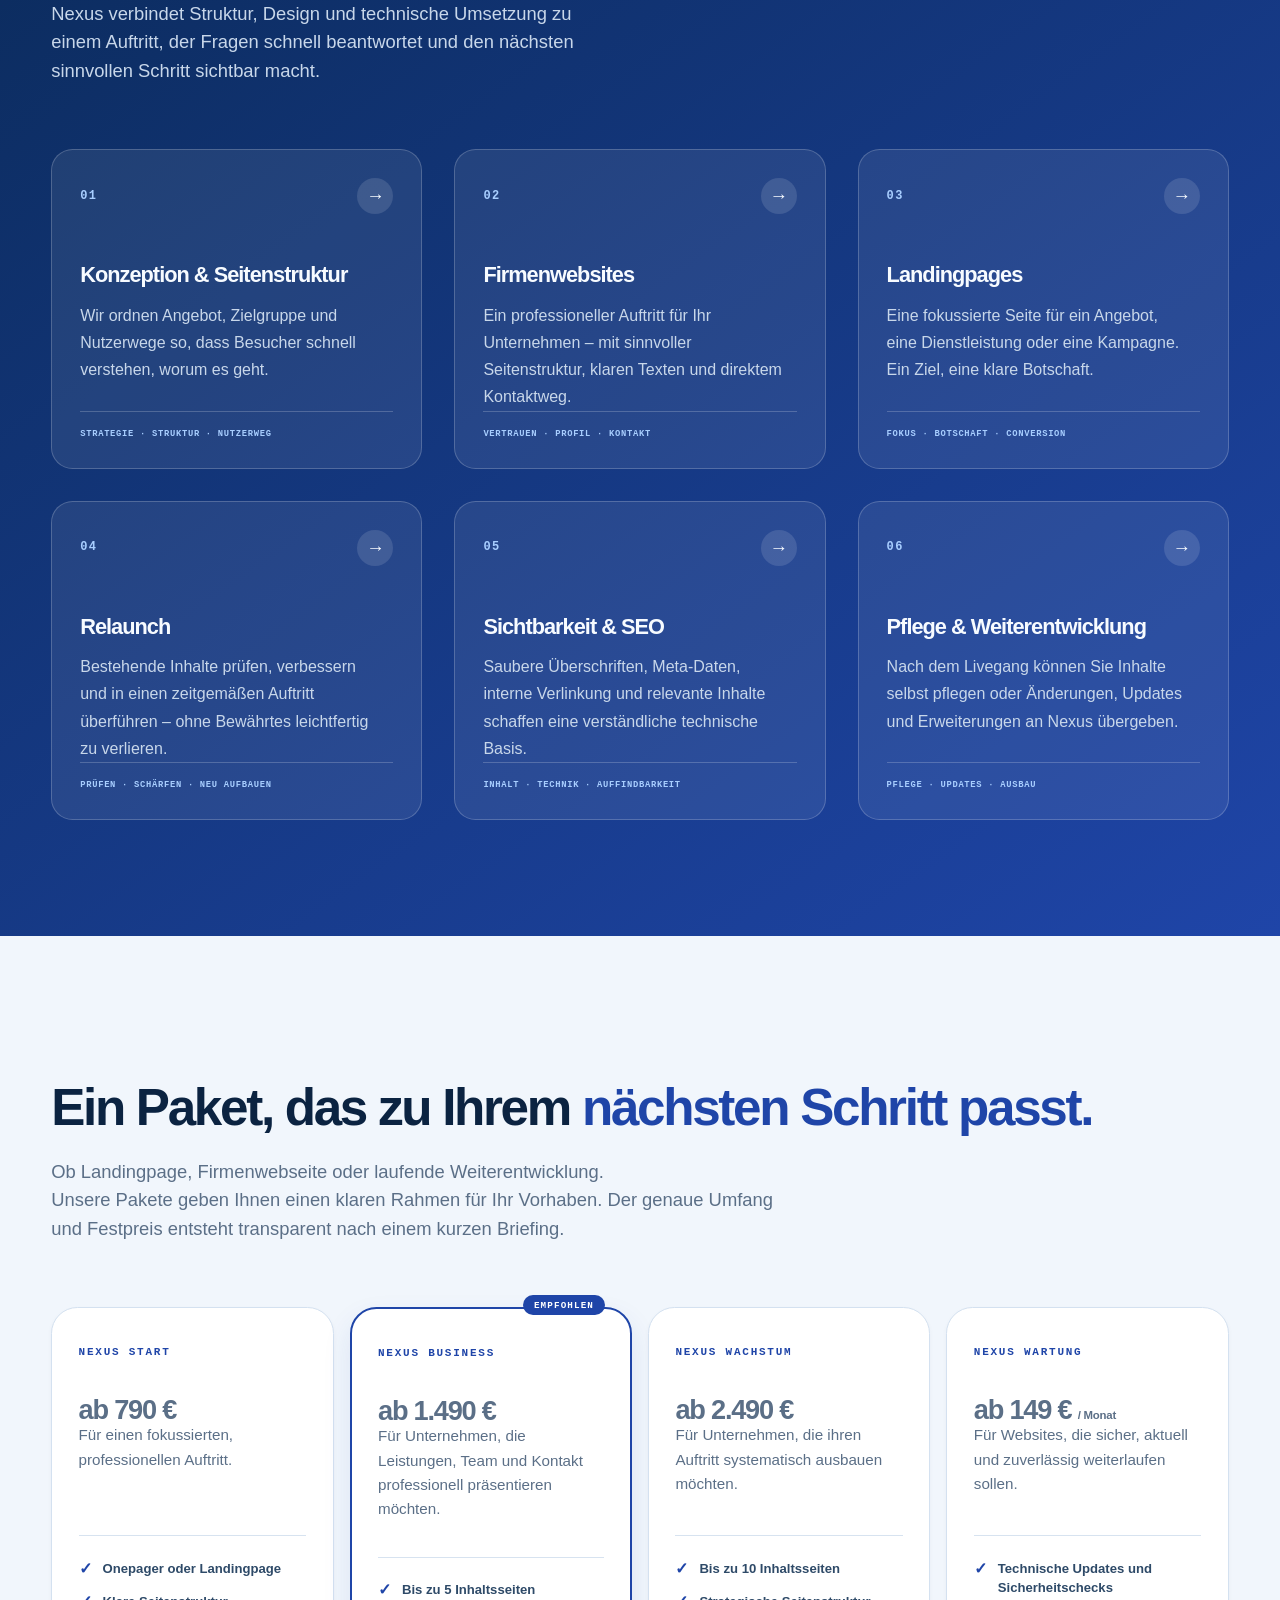
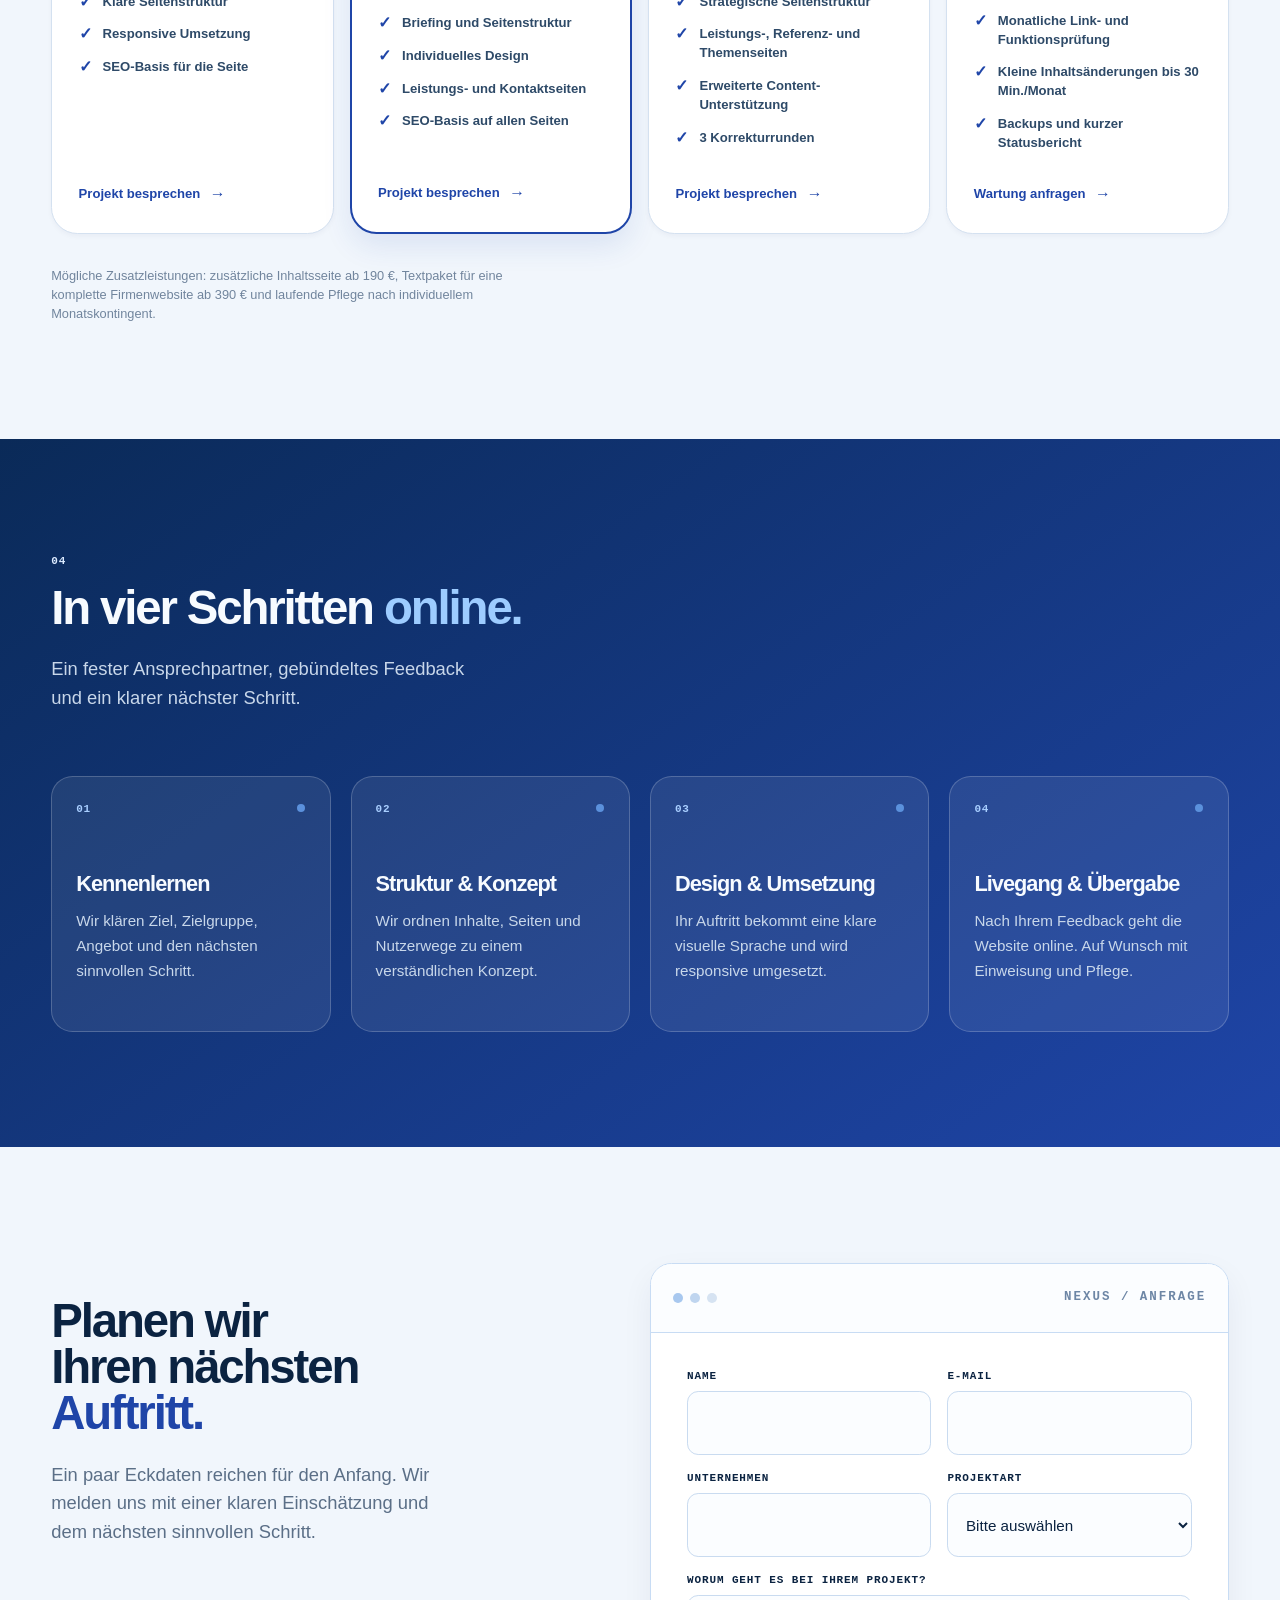
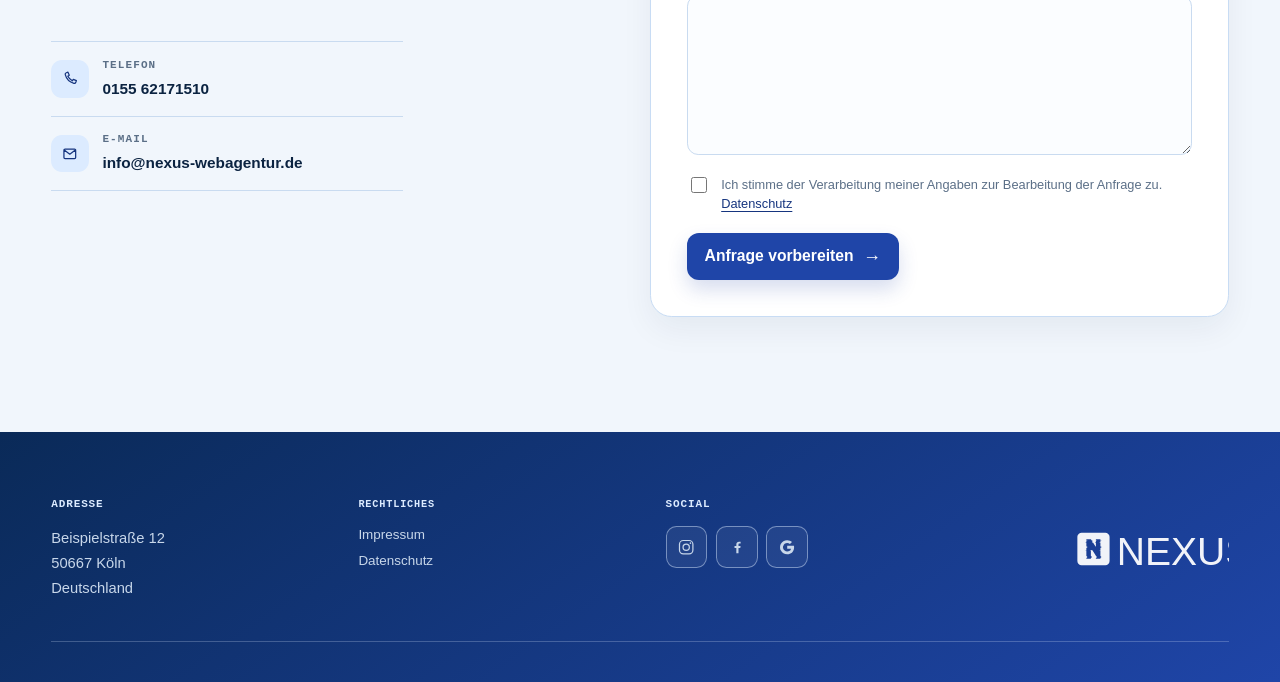
==== commit 78e215a3: "Adjust hero line break" ====
--- a/pilot-website/index.html
+++ b/pilot-website/index.html
@@ -231,7 +231,7 @@
       <section class="hero" id="start" aria-labelledby="hero-title">
         <div class="container hero-grid">
           <div class="hero__copy">
-            <h1 id="hero-title">Ihre Website sollte<br>mehr können<br>als nur <span class="hero-title__accent">gut aussehen.</span></h1>
+            <h1 id="hero-title">Ihre Website<br>sollte mehr können<br>als nur <span class="hero-title__accent">gut aussehen.</span></h1>
             <p class="hero__lead">Sie möchten Ihr Angebot online klar zeigen und Interessierte sicher zum nächsten Schritt führen? Nexus entwickelt dafür passende Firmenwebsites und Landingpages.</p>
             <div class="hero__actions">
               <a class="button button--signal" href="#leistungen">Leistungen ansehen <span class="button__arrow" aria-hidden="true">→</span></a>
